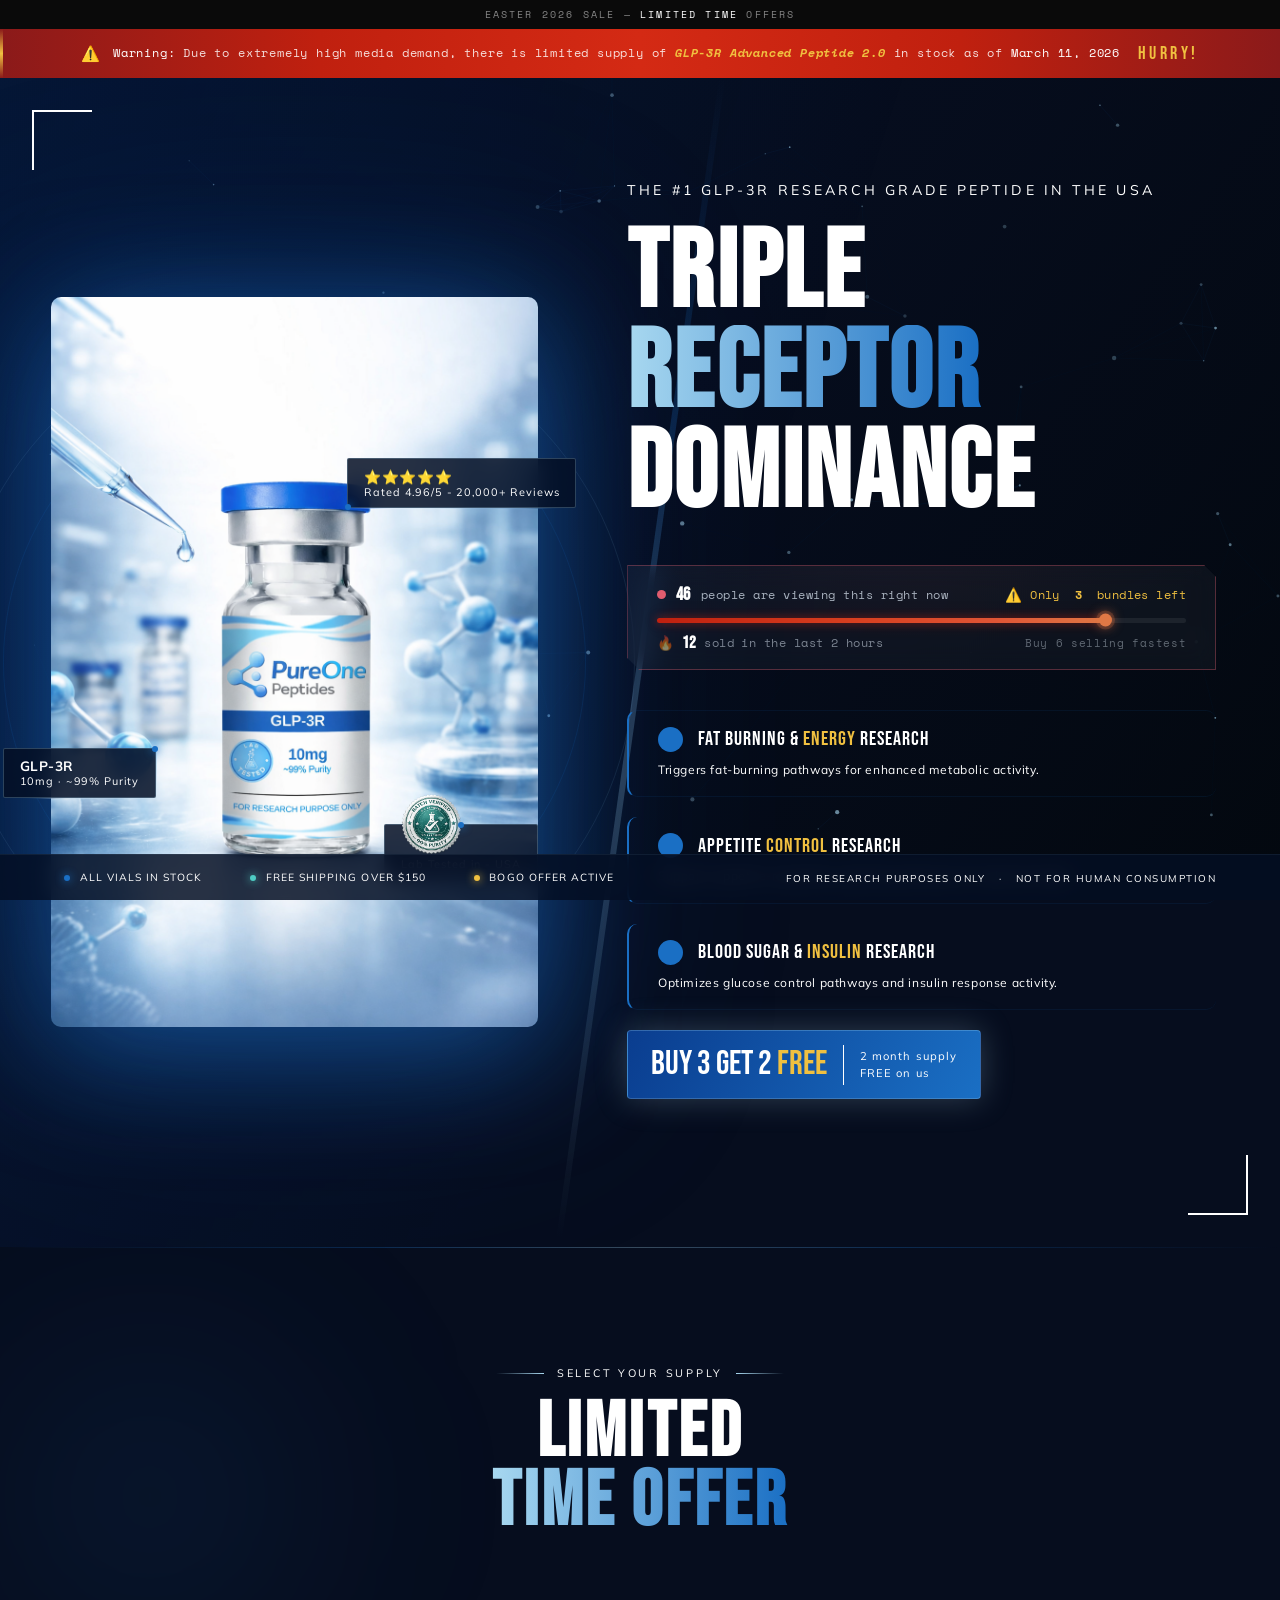
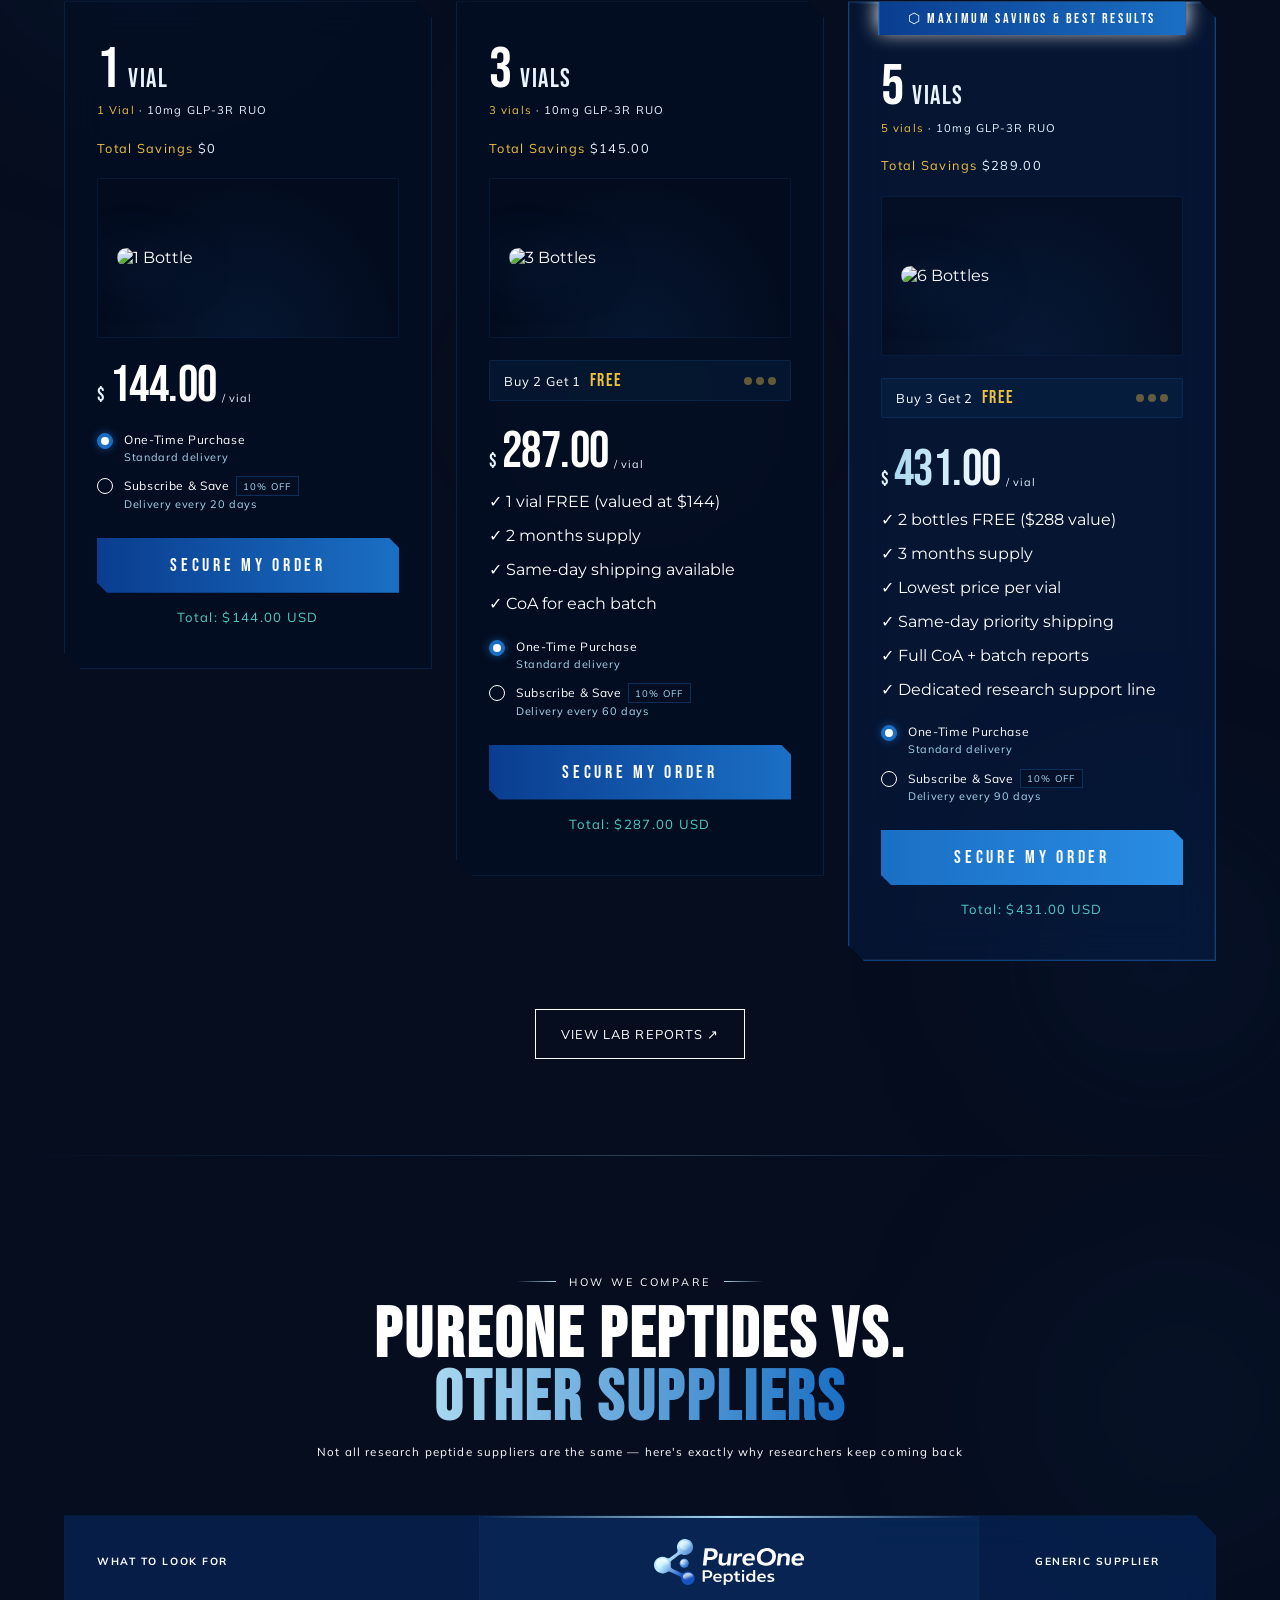
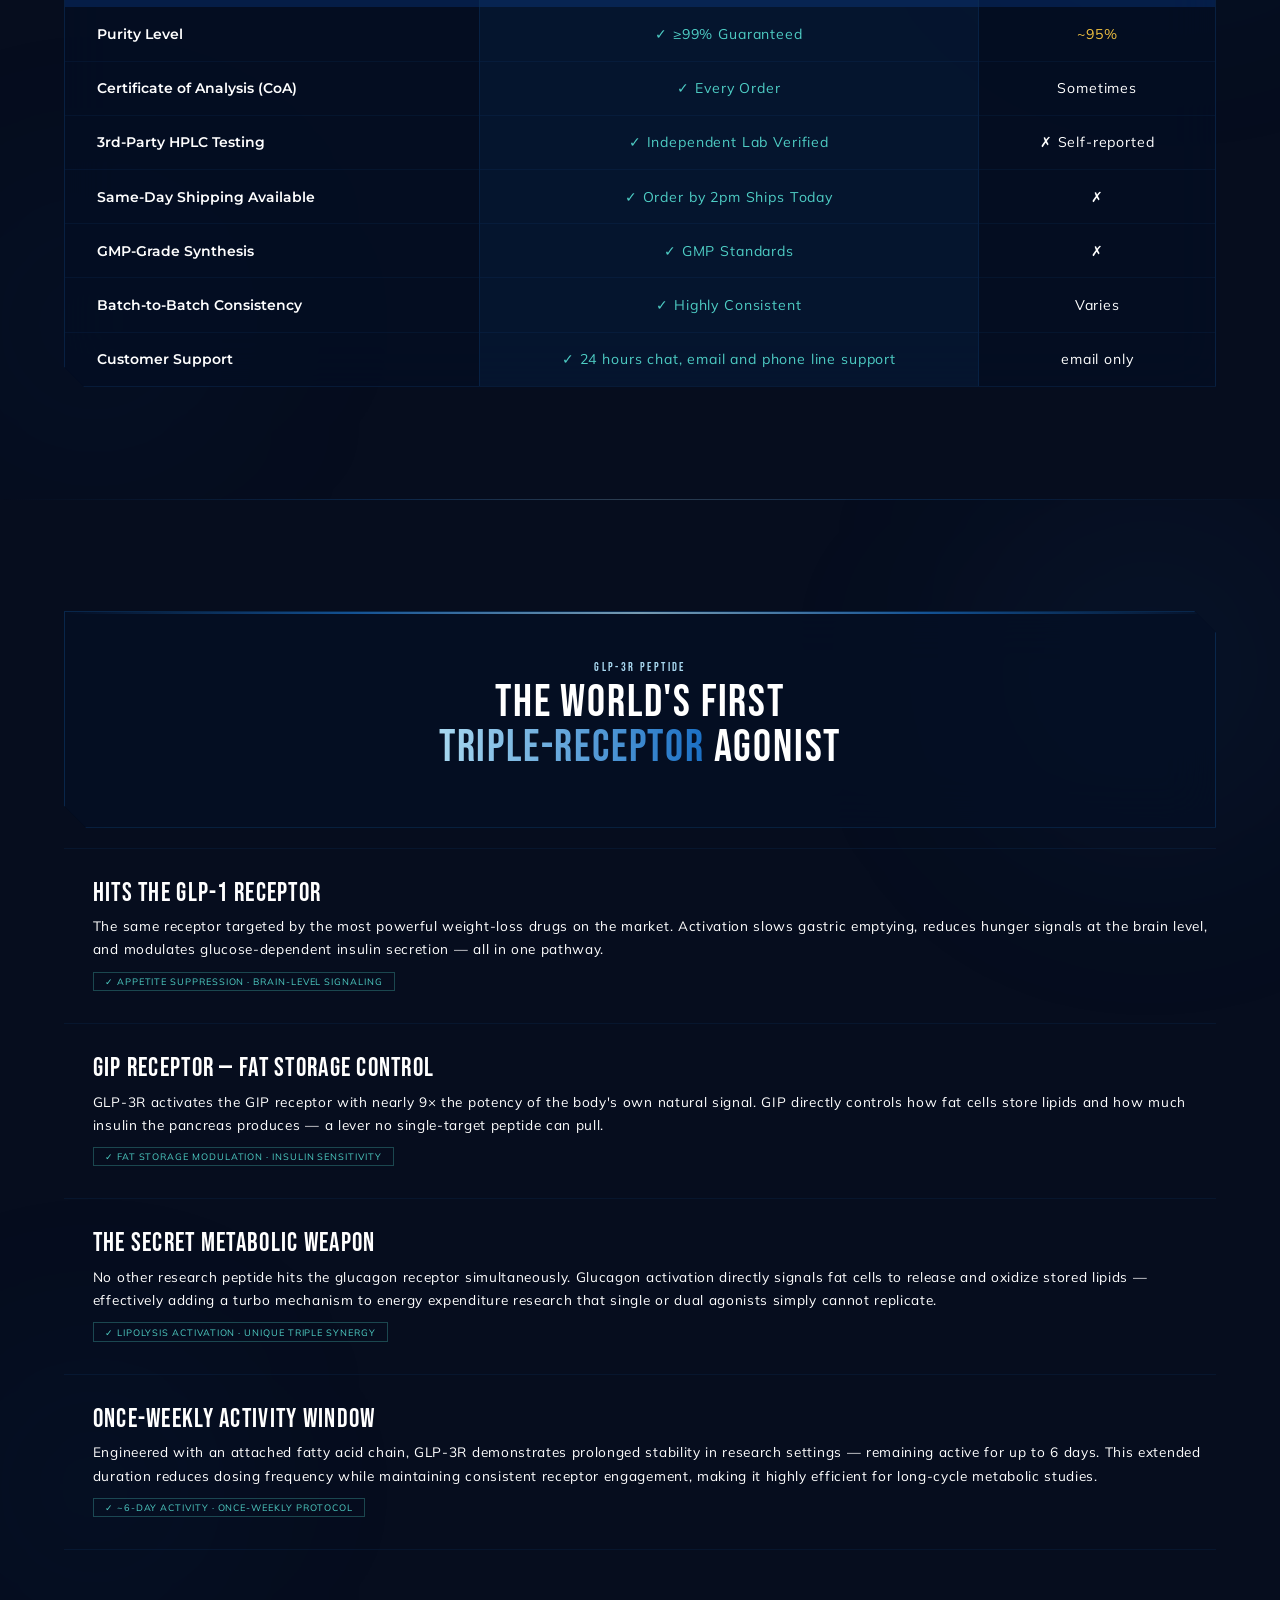
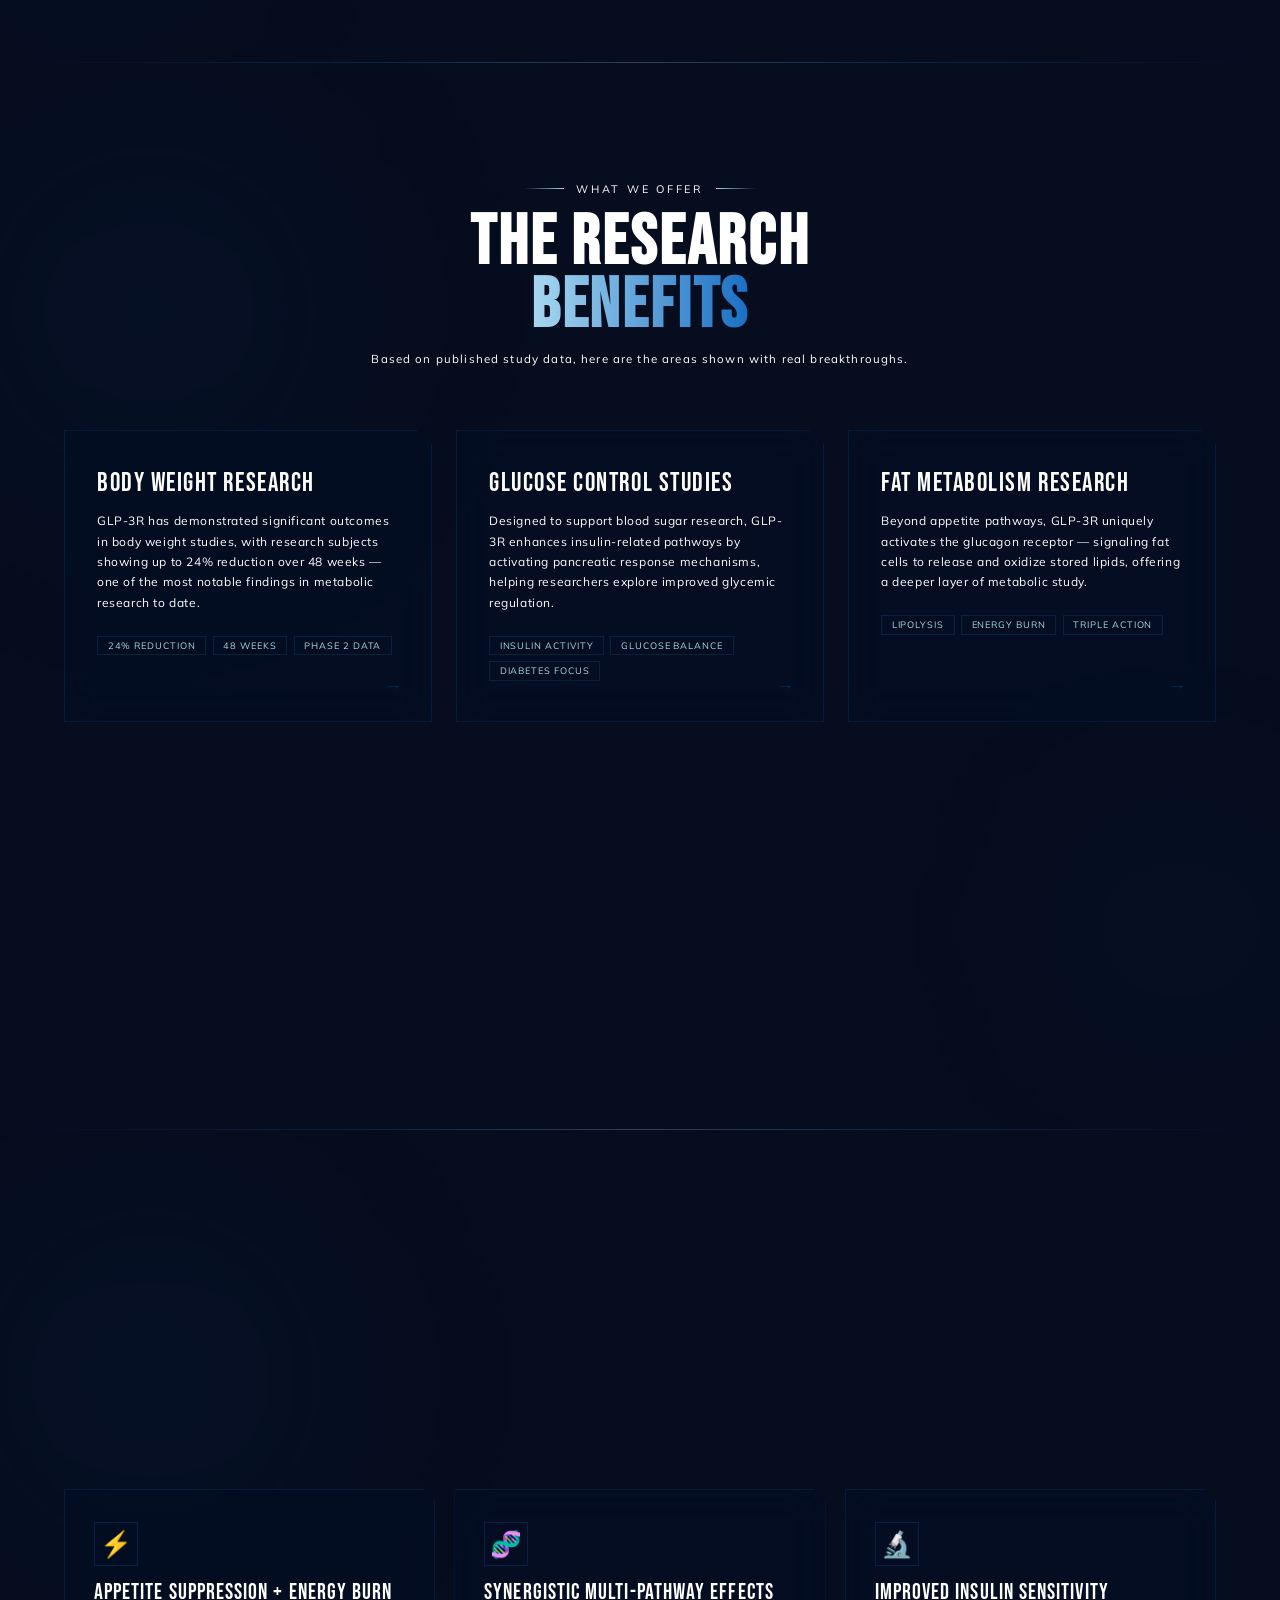
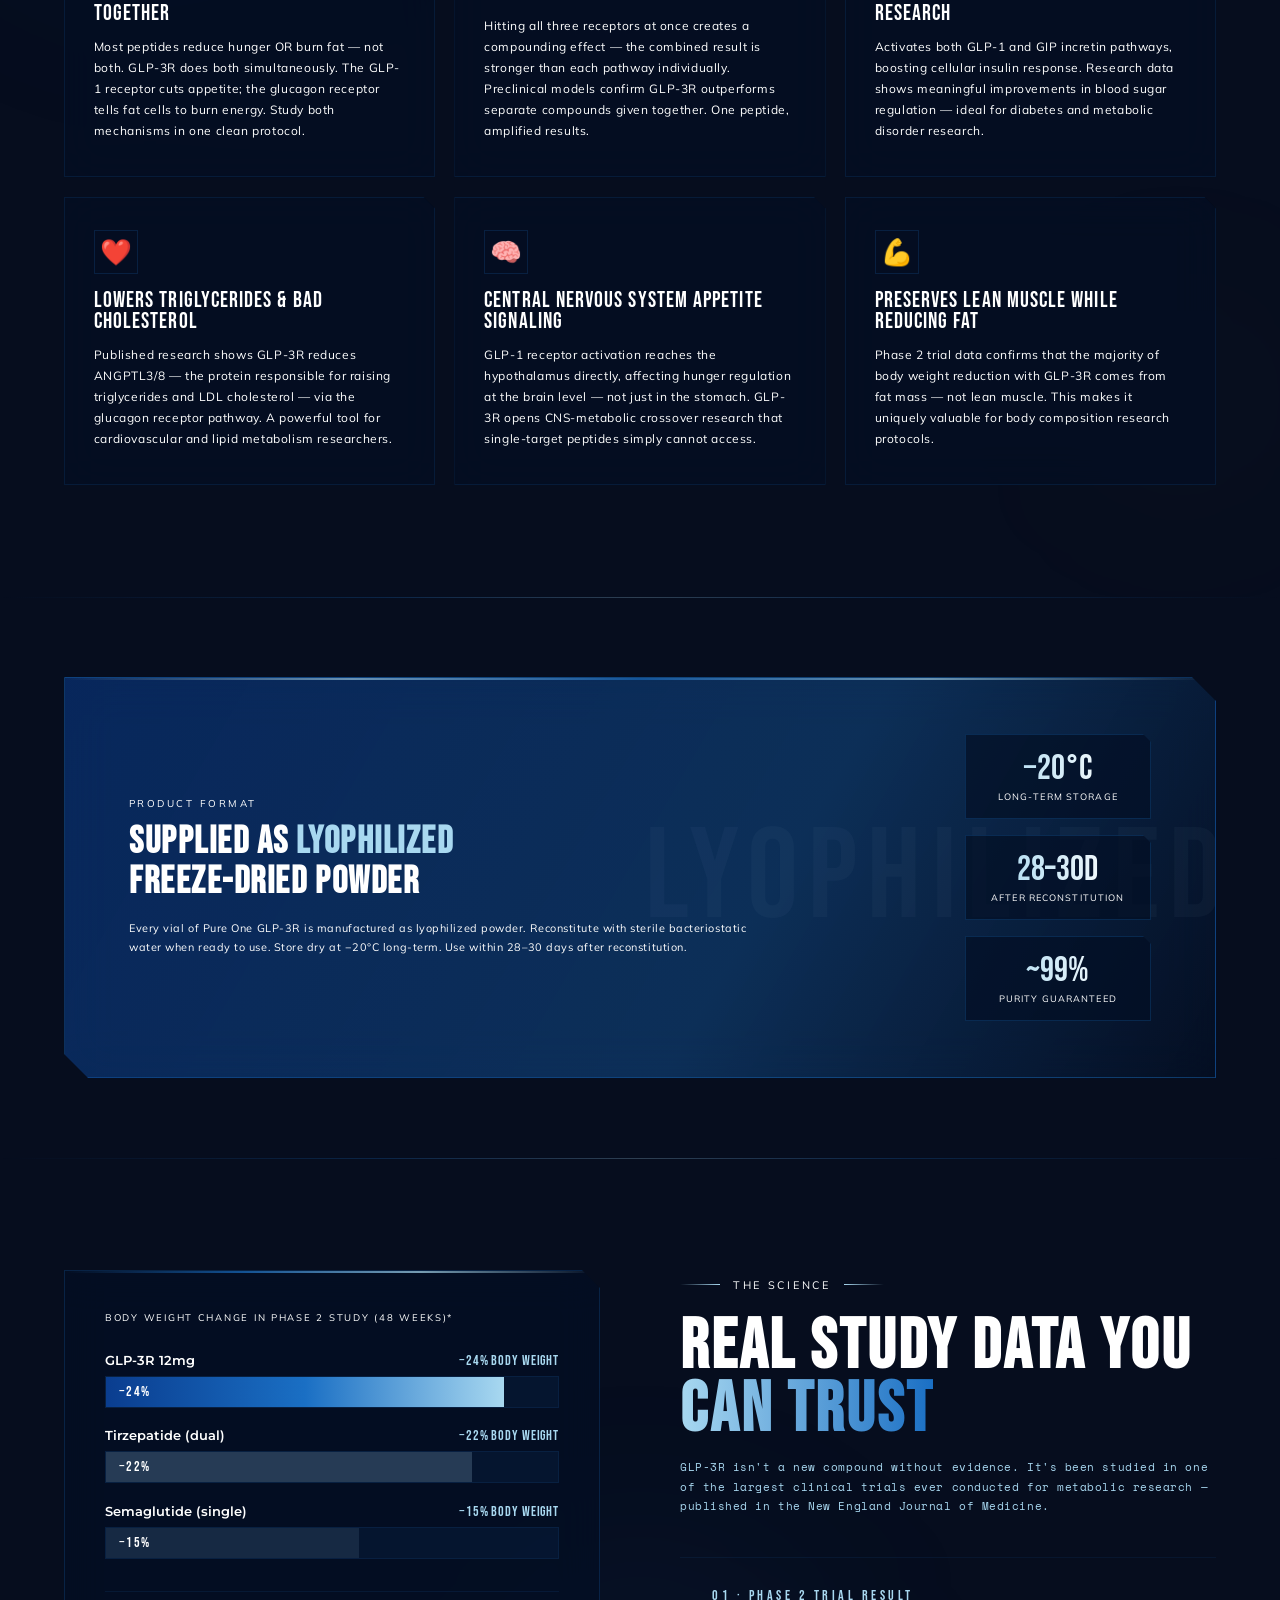
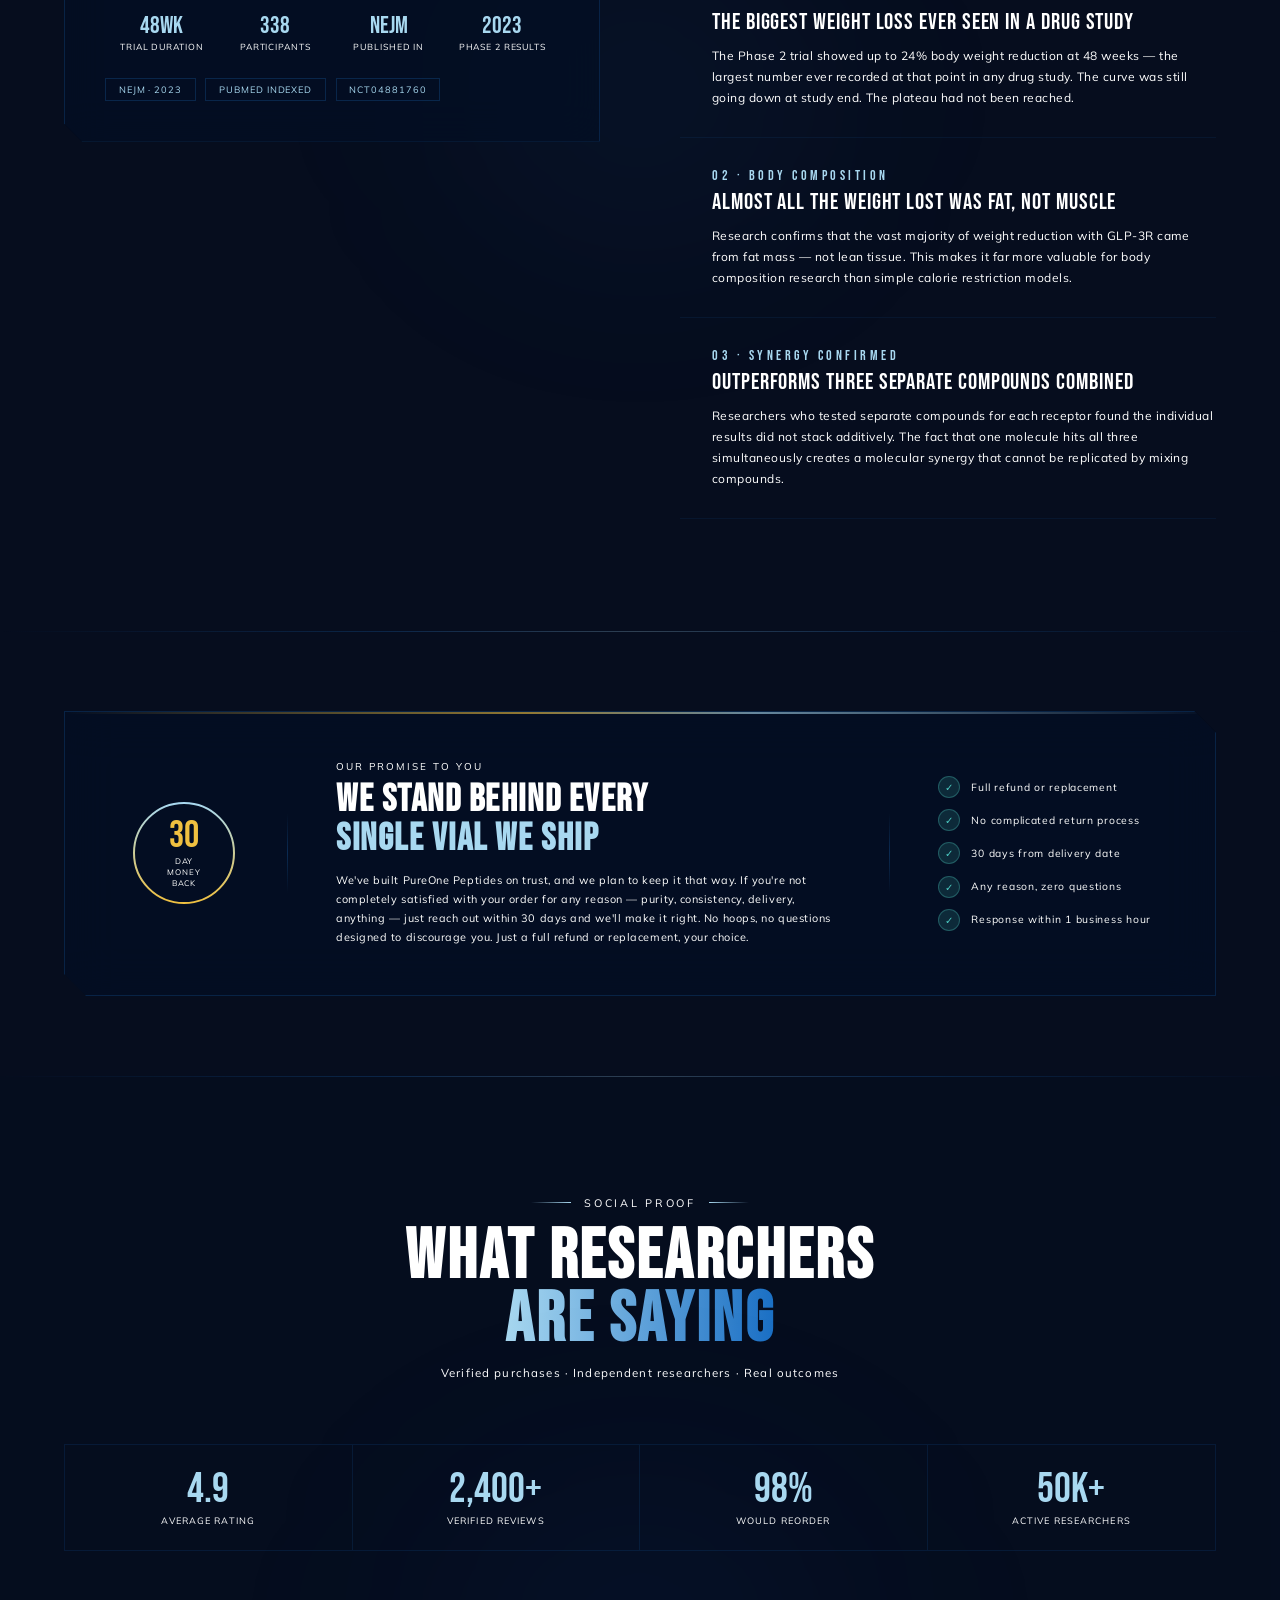
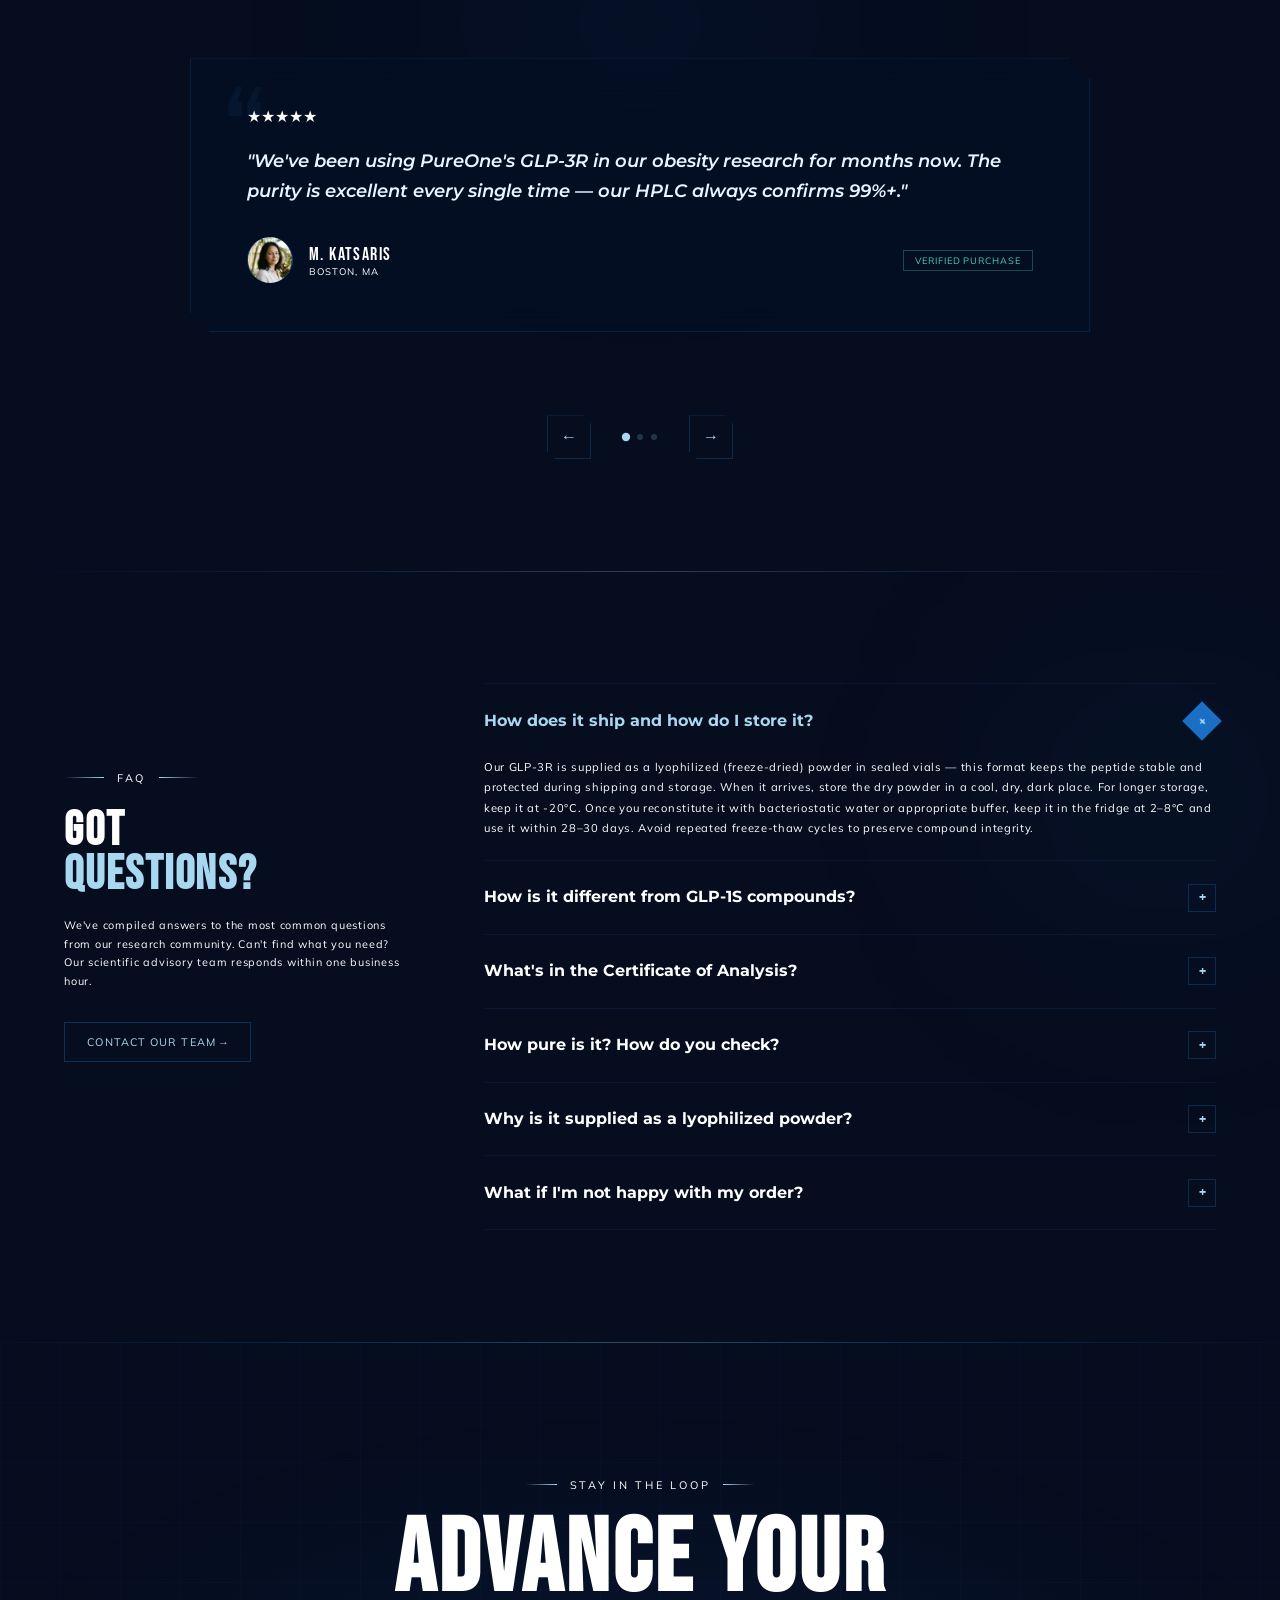
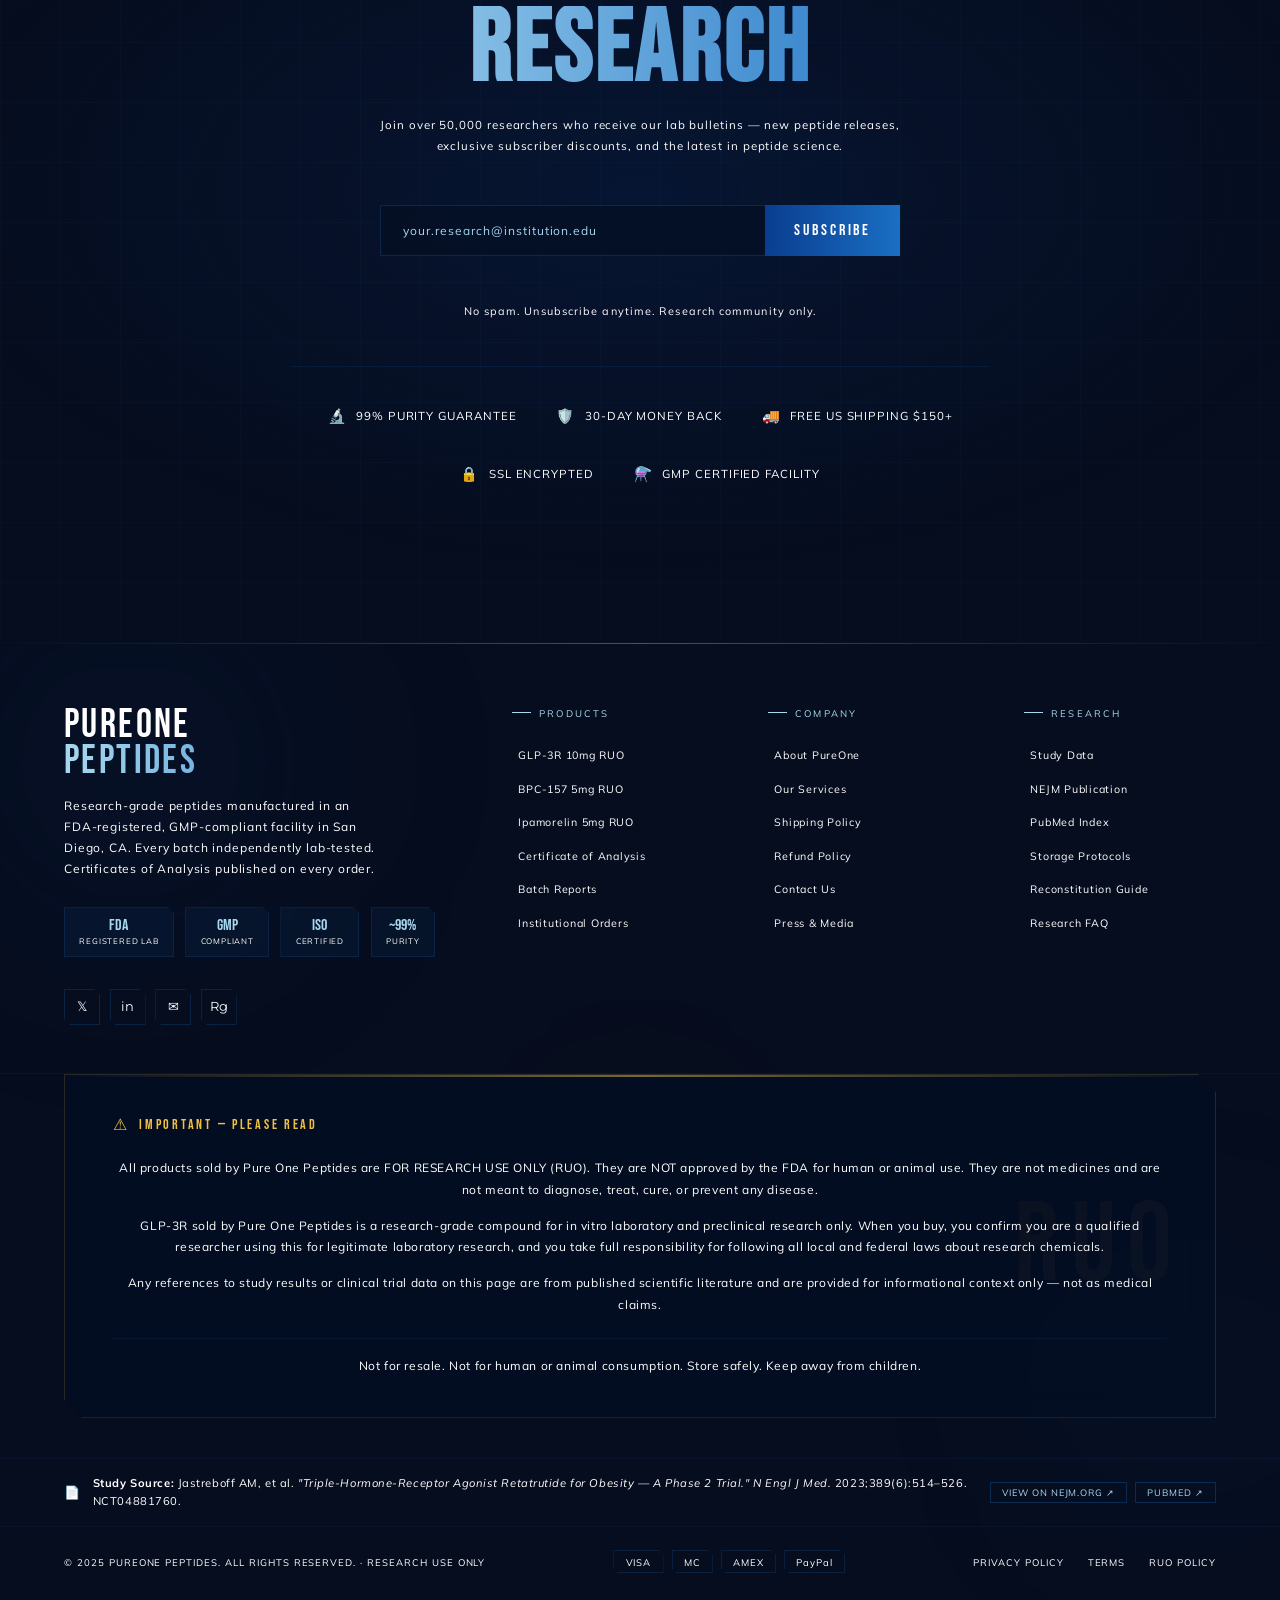
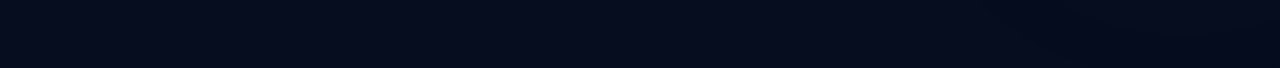
==== index.html @ 8f23b02e "Add files via upload" ====
<!DOCTYPE html>
<html lang="en">
<head>
  <meta charset="UTF-8" />
  <meta name="viewport" content="width=device-width, initial-scale=1.0"/>
  <title>PureOne Peptides</title>
  <link rel="preconnect" href="https://fonts.googleapis.com">
  <link rel="preconnect" href="https://fonts.gstatic.com" crossorigin>
  <link href="https://fonts.googleapis.com/css2?family=Bebas+Neue&family=Syne:wght@400;600;700;800&family=Space+Mono:ital,wght@0,400;0,700;1,400&display=swap" rel="stylesheet"/>
  <link href="https://fonts.googleapis.com/css2?family=Montserrat:ital,wght@0,100..900;1,100..900&display=swap" rel="stylesheet">
  <link href="https://fonts.googleapis.com/css2?family=Mulish:ital,wght@0,200..1000;1,200..1000&display=swap" rel="stylesheet">

  <link rel="stylesheet" href="https://cdnjs.cloudflare.com/ajax/libs/font-awesome/7.0.1/css/all.min.css" integrity="sha512-2SwdPD6INVrV/lHTZbO2nodKhrnDdJK9/kg2XD1r9uGqPo1cUbujc+IYdlYdEErWNu69gVcYgdxlmVmzTWnetw==" crossorigin="anonymous" referrerpolicy="no-referrer" />
  <link rel="stylesheet" href="assets/css/styles.css" />
</head>
<body>

<canvas id="bg-canvas"></canvas>
<div class="scan-line"></div>


<!-- ══════════ LAB REPORT MODAL ══════════ -->
<div class="lab-modal-overlay" id="lab-modal-overlay" role="dialog" aria-modal="true" aria-label="Certificate of Analysis">
  <div class="lab-modal" id="lab-modal">

    <!-- Header -->
    <div class="lab-modal-header">
      <div class="lab-modal-header-left">
        <div class="lab-modal-indicator"></div>
        <div>
          <div class="lab-modal-title">Certificate of Analysis</div>
          <div class="lab-modal-subtitle">Accumark Labs · Independent Third-Party Verification</div>
        </div>
        <div class="lab-modal-meta">
          <span class="lab-meta-chip verified">✓ Verified</span>
          <span class="lab-meta-chip">Lot #1030</span>
          <span class="lab-meta-chip">Published 04/01/2026</span>
        </div>
      </div>
      <button class="lab-modal-close" id="lab-modal-close" aria-label="Close">✕</button>
    </div>

    <!-- Quick stats strip -->
    <div class="lab-modal-stats">
      <div class="lab-stat">
        <span class="lab-stat-label">Sample</span>
        <span class="lab-stat-val">Retatrutide</span>
      </div>
      <div class="lab-stat">
        <span class="lab-stat-label">Purity Result</span>
        <span class="lab-stat-val green">100.0%</span>
      </div>
      <div class="lab-stat">
        <span class="lab-stat-label">Specification</span>
        <span class="lab-stat-val">&gt; 98.0%</span>
      </div>
      <div class="lab-stat">
        <span class="lab-stat-label">Quantity</span>
        <span class="lab-stat-val gold">9.82 mg</span>
      </div>
      <div class="lab-stat">
        <span class="lab-stat-label">Identity</span>
        <span class="lab-stat-val green">Conforms</span>
      </div>
      <div class="lab-stat">
        <span class="lab-stat-label">Lab</span>
        <span class="lab-stat-val">Accumark</span>
      </div>
    </div>

    <!-- COA Image -->
    <div class="lab-modal-body">
      <div class="lab-coa-img-wrap">
        <img
          class="lab-coa-img"
          src="assets/images/Reta-10-mg-COA-1.webp"
          alt="Certificate of Analysis — GLP-3R / Retatrutide 10mg, Accumark Labs, Purity 100%, Lot 1030"
        />
        <div class="lab-zoom-hint">
          <span>🔍</span> Scroll to view full report · 100.0% purity confirmed
        </div>
      </div>
    </div>

    <!-- Action row -->
    <div class="lab-modal-actions">
      <a
        class="lab-dl-btn"
        href="assets/images/Reta-10-mg-COA-1.webp"
        download="PureOne-GLP3R-CoA-Lot1030.webp"
      >
        ↓ Download CoA
      </a>
      <span class="lab-action-note">
        Independent third-party analysis by Accumark Labs · HPLC Chromatogram verified · Lot #1030
      </span>
      <button class="lab-action-close-text" id="lab-action-close">Close ✕</button>
    </div>

  </div>
</div>


<!-- ─────────────────────────────────────────────────────
     §1 — ANNOUNCEMENT BANNER
     Paste immediately after <body> opening tag,
     BEFORE the <nav> element.
───────────────────────────────────────────────────────── -->
<div class="announce-banner" id="announce-banner">

  <!-- Micro strip -->
  <div class="announce-top-strip">
    Easter 2026 Sale — <strong>Limited Time</strong> Offers
  </div>

  <!-- Warning strip -->
  <div class="announce-main-strip">
    <span class="announce-warn-icon">⚠️</span>
    <p class="announce-text">
      <strong>Warning:</strong> Due to extremely high media demand, there is limited supply of
      <span class="highlight">GLP-3R Advanced Peptide 2.0</span>
      in stock as of <strong>March 11, 2026</strong>
    </p>
    <span class="announce-hurry">HURRY!</span>
  </div>

</div>

<!-- ══════════ HERO ══════════ -->
<section class="hero">  
  <div class="corner-deco tl"></div>
  <div class="corner-deco br"></div>
  <div class="hero-right">
    <div class="product-stage">
      <div class="orbit"></div>
      <div class="orbit"></div>
      <div class="glow-disc"></div>
      <div class="product-img-wrap">
        <img src="assets/images/Hero-bogo-image.png" alt="PureOne Peptides"/>
      </div>
      <div class="pill pill-1"><strong>⭐⭐⭐⭐⭐</strong>Rated 4.96/5 - 20,000+ Reviews</div>
      <div class="pill pill-2"><strong>GLP-3R</strong>10mg · ~99% Purity</div>
      <div class="pill pill-3"><strong><img class="lab-tested-badge" src="assets/images/Lab-Tested-USA-Badge.webp" /></strong>Lab Tested in - USA</div>
    </div>
  </div>
  <div class="hero-left">
    <p class="eyebrow">The #1 GLP-3R Research Grade Peptide in the USA</p>
    <h1 class="hero-title">TRIPLE<br><span class="accent-line">RECEPTOR</span>DOMINANCE</h1>


<!-- ─────────────────────────────────────────────────────
     URGENCY SECTION HTML
───────────────────────────────────────────────────────── -->


  <section class="urgency-bar-v4" id="urgency-bar">
    <div class="urgency-bar-v4-inner" data-uv4>

      <!-- Row 1: viewers | bundles left -->
      <div class="uv4-row1">
        <div class="uv4-viewers">
          <span class="uv4-dot"></span>
          <strong id="uv4-viewers">47</strong> people are viewing this right now
        </div>
        <div class="uv4-stock-label">
          <span class="warn">⚠️</span>
          Only <strong id="uv4-stock">&nbsp;3&nbsp;</strong> bundles left
        </div>
      </div>

      <!-- Red bar -->
      <div class="uv4-bar-track">
        <div class="uv4-bar-fill" id="uv4-fill"></div>
      </div>

      <!-- Row 2: sold | selling fastest -->
      <div class="uv4-row2">
        <div class="uv4-sold">
          <span class="uv4-flame">🔥</span>
          <strong id="uv4-sold">12</strong> sold in the last 2 hours
        </div>
        <div class="uv4-fastest">Buy 6 selling fastest</div>
      </div>

    </div>
  </section>

  

    <div class="hero-pathways reveal-r">
      <div class="hero-item">
        <div class="hero-name">
          <div>
            <i class="fa-solid fa-check hero-icon"></i>
          </div>
          <div>
            Fat Burning & <span class="hero-gold">Energy</span> Research
          </div>
        </div>
        <p class="hero-desc">Triggers fat-burning pathways for enhanced metabolic activity.</p>
      </div>
      <div class="hero-item">
        <div class="hero-name">
          <div>
            <i class="fa-solid fa-check hero-icon"></i>
          </div>
          <div>
            Appetite <span class="hero-gold">Control</span> Research
          </div>
        </div>
        <p class="hero-desc">Supports appetite-regulation signaling pathways for reduced intake.</p>
      </div>
      <div class="hero-item">
        <div class="hero-name">
          <div>
            <i class="fa-solid fa-check hero-icon"></i>
          </div>
          <div>
            Blood Sugar & <span class="hero-gold">Insulin</span> Research
          </div>
        </div>
        <p class="hero-desc">Optimizes glucose control pathways and insulin response activity.</p>
      </div>
    </div>


    <a href="#package-selection">
      <div class="bogo-strip">
        <div class="bogo-tag">BUY 3 GET 2 <span>FREE</span></div>
        <div class="bogo-divider"></div>
        <div class="bogo-desc">2 month supply <br> FREE on us</div>
      </div>
    </a>
  
    <!-- <div class="trust-row">
      <div class="trust-item"><span class="trust-num">99%</span><span class="trust-label">Purity</span></div>
      <div class="trust-sep"></div>
      <div class="trust-item"><span class="trust-num">3rd</span><span class="trust-label">Party Tested</span></div>
      <div class="trust-sep"></div>
      <div class="trust-item"><span class="trust-num">50K+</span><span class="trust-label">Researchers</span></div>
      <div class="trust-sep"></div>
      <div class="trust-item"><span class="trust-num">48H</span><span class="trust-label">Dispatch</span></div>
    </div> -->
  </div>
</section>



<!-- DATA BAR (fixed) -->
<div class="data-bar">
  <div class="data-item"><span class="data-dot"></span> All vials in stock</div>
  <div class="data-item"><span class="data-dot green"></span> Free shipping over $150</div>
  <div class="data-item"><span class="data-dot gold"></span> BOGO offer active</div>
  <div class="data-bar-fill"></div>
  <div class="ticker">FOR RESEARCH PURPOSES ONLY &nbsp;&nbsp;·&nbsp;&nbsp; NOT FOR HUMAN CONSUMPTION</div>
</div>

<!-- ══════════ PRICING ══════════ -->

<div id="package-selection"></div>
<section class="pricing-section">
  <div class="blob blob-1"></div>
  <div class="blob blob-2"></div>
  <div class="blob blob-3"></div>
  <div class="pricing-header">
    <div class="pricing-eyebrow">SELECT YOUR SUPPLY</div>
    <h2 class="pricing-title">LIMITED<br><span class="hl">TIME OFFER</span></h2>
    <!-- <p class="pricing-sub">Lyophilized powder · 10mg vials · ≥99% purity · CoA included · Same-day shipping · Saves more when you stock up</p> -->
  </div>
  <div class="pricing-grid">
    <div class="price-card" data-card 
     data-once-price="144.00"
     data-sub-price="129.60"
     data-total-once="144.00"
     data-total-sub="129.60"
     data-save-once="0"
     data-save-sub="14.40">
      <div class="card-corner tl"></div><div class="card-corner br"></div>
      <div class="card-qty"><span class="card-qty-num">1</span><span class="card-qty-unit">Vial</span></div>
      <div class="card-savings-static">1 Vial <span>· 10mg GLP-3R RUO</span></div>
      <div class="card-savings">Total Savings <span>$0</span></div>
      <div class="card-img-wrap card-img-wrap-bottle-1"><img src="assets/images/Bottle-Mockup.png" alt="1 Bottle"/></div>
      <!-- <div class="card-gifts"><span>Buy</span><span class="free-word">1</span><div class="gift-icons"><div class="gift-dot"></div><div class="gift-dot"></div><div class="gift-dot"></div></div></div> -->
      <div class="card-price-wrap"><span class="card-price-dollar">$</span><span class="card-price-num">144.00</span><span class="card-price-per">/ vial</span></div>

      <!-- <td class="ctd-us"><span class="check-icon pricing-meta">✓ 1 × GLP-3R 10mg vial</span></td>
      <td class="ctd-us"><span class="check-icon pricing-meta">✓ Certificate of Analysis</span></td>
      <td class="ctd-us"><span class="check-icon pricing-meta">✓ Lyophilized powder format</span></td>
      <td class="ctd-us"><span class="check-icon pricing-meta">✓  ≥99% purity guaranteed</span></td> -->

      <div class="card-options">
        <label class="card-option"><input type="radio" name="p1" value="once" checked><span class="radio-custom"></span><span class="option-text"><strong>One-Time Purchase</strong>Standard delivery</span></label>
        <label class="card-option"><input type="radio" name="p1" value="sub"><span class="radio-custom"></span><span class="option-text"><strong>Subscribe &amp; Save<span class="save-badge">10% OFF</span></strong>Delivery every 20 days</span></label>
      </div>
      <button class="card-cta">SECURE MY ORDER</button>
      <div class="card-footer"><div class="card-total">Total: $144.00 USD</div>
      <!-- <div class="card-guarantee">
        <div class="guarantee-icon">
          30
        </div>
        30-Day Money-Back Guarantee
      </div> -->
    </div>
    </div>
    <div class="price-card" data-card 
     data-once-price="287.00"
     data-sub-price="258.30"
     data-total-once="287.00"
     data-total-sub="258.30"
     data-save-once="145.00"
     data-save-sub="173.70">
      <div class="card-corner tl"></div><div class="card-corner br"></div>
      <div class="card-qty"><span class="card-qty-num">3</span><span class="card-qty-unit">Vials</span></div>
      <div class="card-savings-static">3 vials <span>· 10mg GLP-3R RUO</span></div>
      <div class="card-savings">Total Savings <span>$145.00</span></div>
      <div class="card-img-wrap"><img src="assets/images/Bottle-Mockup-3.png" alt="3 Bottles"/></div>
      <div class="card-gifts"><span>Buy 2 Get 1</span><span class="free-word">Free</span><div class="gift-icons"><div class="gift-dot"></div><div class="gift-dot"></div><div class="gift-dot"></div></div></div>
      <div class="card-price-wrap"><span class="card-price-dollar">$</span><span class="card-price-num">287.00</span><span class="card-price-per">/ vial</span></div>
      
      <td class="ctd-us"><span class="check-icon pricing-meta">✓ 1 vial FREE (valued at $144)</span></td>
      <td class="ctd-us"><span class="check-icon pricing-meta">✓ 2 months supply</span></td>
      <td class="ctd-us"><span class="check-icon pricing-meta">✓ Same-day shipping available</span></td>
      <td class="ctd-us"><span class="check-icon pricing-meta">✓ CoA for each batch</span></td>
      
      <div class="card-options">
        <label class="card-option"><input type="radio" name="p3" value="once" checked><span class="radio-custom"></span><span class="option-text"><strong>One-Time Purchase</strong>Standard delivery</span></label>
        <label class="card-option"><input type="radio" name="p3" value="sub"><span class="radio-custom"></span><span class="option-text"><strong>Subscribe &amp; Save<span class="save-badge">10% OFF</span></strong>Delivery every 60 days</span></label>
      </div>
      <button class="card-cta">SECURE MY ORDER</button>
      <div class="card-footer"><div class="card-total">Total: $287.00 USD</div>
      <!-- <div class="card-guarantee">
        <div class="guarantee-icon">
          30
        </div>
        30-Day Money-Back Guarantee
      </div> -->
      </div>
    </div>
    <div class="price-card featured" data-card 
     data-once-price="431.00"
     data-sub-price="387.90"
     data-total-once="431.00"
     data-total-sub="387.90"
     data-save-once="289.00"
     data-save-sub="332.10">
      <div class="best-value-flag">⬡ Maximum Savings &amp; Best Results</div>
      <div class="card-corner tl"></div><div class="card-corner br"></div>
      <div class="card-qty"><span class="card-qty-num">5</span><span class="card-qty-unit">Vials</span></div>
      <div class="card-savings-static">5 vials <span>· 10mg GLP-3R RUO</span></div>
      <div class="card-savings">Total Savings <span>$289.00</span></div>
      <div class="card-img-wrap"><img src="assets/images/Bottle-Mockup-5.png" alt="6 Bottles"/></div>
      <div class="card-gifts"><span>Buy 3 Get 2</span><span class="free-word">Free</span><div class="gift-icons"><div class="gift-dot"></div><div class="gift-dot"></div><div class="gift-dot"></div></div></div>
      <div class="card-price-wrap"><span class="card-price-dollar">$</span><span class="card-price-num">431.00</span><span class="card-price-per">/ vial</span></div>

      <td class="ctd-us"><span class="check-icon pricing-meta">✓ 2 bottles FREE ($288 value)</span></td>
      <td class="ctd-us"><span class="check-icon pricing-meta">✓ 3 months supply</span></td>
      <td class="ctd-us"><span class="check-icon pricing-meta">✓ Lowest price per vial</span></td>
      <td class="ctd-us"><span class="check-icon pricing-meta">✓ Same-day priority shipping</span></td>
      <td class="ctd-us"><span class="check-icon pricing-meta">✓ Full CoA + batch reports</span></td>
      <td class="ctd-us"><span class="check-icon pricing-meta">✓ Dedicated research support line</span></td>

      <div class="card-options">
        <label class="card-option"><input type="radio" name="p6" value="once" checked><span class="radio-custom"></span><span class="option-text"><strong>One-Time Purchase</strong>Standard delivery</span></label>
        <label class="card-option"><input type="radio" name="p6" value="sub"><span class="radio-custom"></span><span class="option-text"><strong>Subscribe &amp; Save<span class="save-badge">10% OFF</span></strong>Delivery every 90 days</span></label>
      </div>
      <button class="card-cta">SECURE MY ORDER</button>
      <div class="card-footer"><div class="card-total">Total: $431.00 USD</div>
      <!-- <div class="card-guarantee">
        <div class="guarantee-icon">
          30
        </div>
        30-Day Money-Back Guarantee
      </div> -->
    </div>
    </div>
  </div>
  <div class="cta-row">
    <!-- <button class="btn-primary">Shop the Offer</button> -->
    <button class="btn-secondary" id="lab-report-btn">View Lab Reports ↗</button>
  </div>
</section>

<!-- ══════════ ORDER FORM ══════════ -->
<section class="order-section" id="order">
  <div class="order-blob order-blob-1"></div>
  <div class="order-blob order-blob-2"></div>
  <div class="order-blob order-blob-3"></div>

  <div class="order-header">
    <div class="order-eyebrow">Secure Checkout</div>
    <h2 class="order-title">Complete Your<br><span class="hl">Order</span></h2>
    <p class="order-sub">256-bit SSL encrypted · All major cards accepted · Ships within 48 hours</p>
  </div>

  <div class="order-layout">


    <div class="order-form-wrap" data-reveal>
      <div class="form-corner tl"></div>
      <div class="form-corner br"></div>


      <div class="form-block">
        <div class="form-block-title">
          <span class="block-num">01</span>
          Contact Information
        </div>
        <div class="field-grid cols-2">
          <div class="field" id="f-fname">
            <label>First Name <span class="req">*</span></label>
            <input type="text" placeholder="John" autocomplete="given-name"/>
            <span class="field-msg"></span>
          </div>
          <div class="field" id="f-lname">
            <label>Last Name <span class="req">*</span></label>
            <input type="text" placeholder="Doe" autocomplete="family-name"/>
            <span class="field-msg"></span>
          </div>
          <div class="field" id="f-email">
            <label>Email Address <span class="req">*</span></label>
            <input type="email" placeholder="john@example.com" autocomplete="email"/>
            <span class="field-msg"></span>
          </div>
          <div class="field" id="f-phone">
            <label>Phone Number <span class="req">*</span></label>
            <input type="tel" placeholder="+1 (555) 000-0000" autocomplete="tel"/>
            <span class="field-msg"></span>
          </div>
        </div>
      </div>

      <div class="form-divider"></div>


      <div class="form-block">
        <div class="form-block-title">
          <span class="block-num">02</span>
          Shipping Address
        </div>
        <div class="field-grid cols-2">
          <div class="field span-2" id="f-addr1">
            <label>Street Address <span class="req">*</span></label>
            <input type="text" placeholder="123 Research Blvd" autocomplete="address-line1"/>
            <span class="field-msg"></span>
          </div>
          <div class="field span-2" id="f-addr2">
            <label>Apt / Suite / Unit</label>
            <input type="text" placeholder="Suite 400" autocomplete="address-line2"/>
          </div>
          <div class="field" id="f-city">
            <label>City <span class="req">*</span></label>
            <input type="text" placeholder="New York" autocomplete="address-level2"/>
            <span class="field-msg"></span>
          </div>
          <div class="field" id="f-state">
            <label>State <span class="req">*</span></label>
            <select autocomplete="address-level1">
              <option value="">— Select State —</option>
              <option>Alabama</option><option>Alaska</option><option>Arizona</option>
              <option>Arkansas</option><option>California</option><option>Colorado</option>
              <option>Connecticut</option><option>Delaware</option><option>Florida</option>
              <option>Georgia</option><option>Hawaii</option><option>Idaho</option>
              <option>Illinois</option><option>Indiana</option><option>Iowa</option>
              <option>Kansas</option><option>Kentucky</option><option>Louisiana</option>
              <option>Maine</option><option>Maryland</option><option>Massachusetts</option>
              <option>Michigan</option><option>Minnesota</option><option>Mississippi</option>
              <option>Missouri</option><option>Montana</option><option>Nebraska</option>
              <option>Nevada</option><option>New Hampshire</option><option>New Jersey</option>
              <option>New Mexico</option><option>New York</option><option>North Carolina</option>
              <option>North Dakota</option><option>Ohio</option><option>Oklahoma</option>
              <option>Oregon</option><option>Pennsylvania</option><option>Rhode Island</option>
              <option>South Carolina</option><option>South Dakota</option><option>Tennessee</option>
              <option>Texas</option><option>Utah</option><option>Vermont</option>
              <option>Virginia</option><option>Washington</option><option>West Virginia</option>
              <option>Wisconsin</option><option>Wyoming</option>
            </select>
            <span class="field-msg"></span>
          </div>
          <div class="field" id="f-zip">
            <label>ZIP Code <span class="req">*</span></label>
            <input type="text" placeholder="10001" maxlength="10" autocomplete="postal-code"/>
            <span class="field-msg"></span>
          </div>
          <div class="field" id="f-country">
            <label>Country</label>
            <select autocomplete="country" disabled style="opacity:0.5; cursor:not-allowed;">
              <option selected>United States</option>
            </select>
          </div>
        </div>
      </div>

      <div class="form-divider"></div>


      <div class="form-block">
        <div class="form-block-title">
          <span class="block-num">03</span>
          Payment Details
        </div>
        <div class="field-grid cols-2">
          <div class="field span-2" id="f-cname">
            <label>Name on Card <span class="req">*</span></label>
            <input type="text" placeholder="John Doe" autocomplete="cc-name"/>
            <span class="field-msg"></span>
          </div>
          <div class="field span-2 card-field-icon" id="f-cnum">
            <label>Card Number <span class="req">*</span></label>
            <input type="text" placeholder="1234  5678  9012  3456" maxlength="19" autocomplete="cc-number" id="card-num-input"/>
            <span class="card-icon" id="card-network">VISA / MC</span>
            <span class="field-msg"></span>
          </div>
          <div class="field" id="f-expiry">
            <label>Expiry Date <span class="req">*</span></label>
            <input type="text" placeholder="MM / YY" maxlength="7" autocomplete="cc-exp" id="expiry-input"/>
            <span class="field-msg"></span>
          </div>
          <div class="field card-field-icon" id="f-cvv">
            <label>CVV / CVC <span class="req">*</span></label>
            <input type="text" placeholder="•••" maxlength="4" autocomplete="cc-csc"/>
            <span class="card-icon">?</span>
            <span class="field-msg"></span>
          </div>
        </div>
      </div>

      <div class="form-divider"></div>


      <div class="form-block">
        <div class="form-block-title">
          <span class="block-num">04</span>
          Additional Notes
        </div>
        <div class="field-grid">
          <div class="field">
            <label>Order Notes (optional)</label>
            <textarea placeholder="Any special delivery instructions or notes for your order..."></textarea>
          </div>
          <label class="check-field" style="margin-top:0.3rem;">
            <input type="checkbox" id="consent-check"/>
            <span class="check-box"></span>
            <span class="check-label">I confirm this purchase is for <strong style="color:var(--sky)">research purposes only</strong> and I am 18+ years of age. I have read and agree to the <a href="#">Terms of Service</a> and <a href="#">Privacy Policy</a>.</span>
          </label>
          <label class="check-field">
            <input type="checkbox" checked/>
            <span class="check-box"></span>
            <span class="check-label">Subscribe to lab updates, research bulletins, and exclusive offers.</span>
          </label>
        </div>
      </div>


      <button class="submit-btn" id="submit-btn" type="button">Place Secure Order</button>
      <div class="submit-lock">
        <span class="lock-icon">🔒</span>
        256-bit SSL · Your data is fully encrypted
      </div>
    </div>

    <!-- RIGHT: SUMMARY -->
    <aside class="order-summary" data-reveal-side>

      <!-- Selected product -->
      <div class="summary-panel">
        <div class="summary-title">Your Selection</div>
        <div class="summary-product">
          <img class="summary-img" src="assets/images/Hero-bogo-image.webp" alt="Product"/>
          <div class="summary-product-info">
            <div class="summary-product-name">PureOne Peptides</div>
            <div class="summary-product-detail">BPC-157 · GLP-3R · Ipamorelin<br>~99% Purity · Lab Tested</div>
          </div>
        </div>

        <!-- Package selector -->
        <div class="summary-title" style="margin-bottom:0.9rem;">Package</div>
        <div class="pkg-options" id="pkg-options">
          <label class="pkg-opt" data-qty="1" data-price="55.99">
            <input type="radio" name="pkg" value="1">
            <span class="pkg-radio"></span>
            <span class="pkg-opt-info"><span class="pkg-opt-name">1 Bottle</span><span class="pkg-opt-save">Save $90.47</span></span>
            <span class="pkg-opt-price">$55.99</span>
          </label>
          <label class="pkg-opt active" data-qty="6" data-price="275.94">
            <input type="radio" name="pkg" value="6" checked>
            <span class="pkg-radio"></span>
            <span class="pkg-opt-info"><span class="pkg-opt-name">6 Bottles</span><span class="pkg-opt-save">Save $220.47 · Best Value</span></span>
            <span class="pkg-opt-price">$275.94</span>
          </label>
          <label class="pkg-opt" data-qty="3" data-price="149.97">
            <input type="radio" name="pkg" value="3">
            <span class="pkg-radio"></span>
            <span class="pkg-opt-info"><span class="pkg-opt-name">3 Bottles</span><span class="pkg-opt-save">Save $136.47</span></span>
            <span class="pkg-opt-price">$149.97</span>
          </label>
        </div>

        <!-- Line items -->
        <div class="summary-lines" id="summary-lines">
          <div class="summary-line"><span>Subtotal</span><span class="val" id="s-sub">$275.94</span></div>
          <div class="summary-line discount"><span>Discount Applied</span><span class="val" id="s-disc">−$220.47</span></div>
          <div class="summary-line"><span>Shipping</span><span class="val" id="s-ship">FREE</span></div>
          <div class="summary-line total"><span>Total</span><span class="val" id="s-total">$275.94</span></div>
        </div>
      </div>

      <!-- Trust badges -->
      <div class="summary-panel">
        <div class="summary-title">Why PureOne</div>
        <div class="trust-badges">
          <div class="badge-row"><div class="badge-icon">🔬</div>Third-party lab tested — CoA included</div>
          <div class="badge-row"><div class="badge-icon">🛡️</div>30-day money-back guarantee</div>
          <div class="badge-row"><div class="badge-icon">🚚</div>Free US shipping on all orders over $150</div>
          <div class="badge-row"><div class="badge-icon">🔒</div>256-bit SSL secured checkout</div>
          <div class="badge-row"><div class="badge-icon">⚡</div>Dispatched within 48 business hours</div>
        </div>
      </div>

    </aside>
  </div>
</section>


<!-- ══════════════════════════════════════════════════════
     §D — COMPARISON TABLE
═══════════════════════════════════════════════════════════ -->
<section class="compare-section" id="compare">
  <div style="position:absolute;width:500px;height:500px;background:radial-gradient(circle,rgba(26,111,196,0.09),transparent 70%);top:0;right:-150px;border-radius:50%;filter:blur(100px);pointer-events:none;"></div>
  <div style="position:absolute;width:350px;height:350px;background:radial-gradient(circle,rgba(10,61,143,0.12),transparent 70%);bottom:0;left:-80px;border-radius:50%;filter:blur(100px);pointer-events:none;"></div>

  <div style="max-width:1180px;margin:0 auto;">
    <div class="sec-header reveal" style="text-align:center;margin-bottom:3.5rem;">
      <div class="sec-eyebrow">How We Compare</div>
      <h2 class="sec-title">PureOne Peptides vs.<br><span class="hl">Other Suppliers</span></h2>
      <p class="sec-sub">Not all research peptide suppliers are the same — here's exactly why researchers keep coming back</p>
    </div>

    <div class="compare-table-wrap reveal">
      <table class="ctable">
        <thead>
          <tr>
            <th class="ctable-head-feature">What to Look For</th>
            <th class="ctable-head-us">
              <div class="ctable-head-us-inner"><img class="main-logo-img" src="assets/images/PureOne_Peptides-Logo-White.svg" /></div>
            </th>
            <th class="ctable-head-them">Generic Supplier</th>
          </tr>
        </thead>
        <tbody>
          <tr>
            <td class="ctd-feature">Purity Level</td>
            <td class="ctd-us"><span class="ctd-win check-icon">✓ ≥99% Guaranteed</span></td>
            <td class="ctd-them"><span class="ctd-warn">~95%</span></td>
          </tr>
          <tr>
            <td class="ctd-feature">Certificate of Analysis (CoA)</td>
            <td class="ctd-us"><span class="ctd-win check-icon">✓ Every Order</span></td>
            <td class="ctd-them"><span class="ctd-x">Sometimes</span></td>
          </tr>
          <tr>
            <td class="ctd-feature">3rd-Party HPLC Testing</td>
            <td class="ctd-us"><span class="ctd-win check-icon">✓ Independent Lab Verified</span></td>
            <td class="ctd-them"><span class="ctd-x">✗ Self-reported</span></td>
          </tr>
          <tr>
            <td class="ctd-feature">Same-Day Shipping Available</td>
            <td class="ctd-us"><span class="ctd-win check-icon">✓ Order by 2pm Ships Today</span></td>
            <td class="ctd-them"><span class="ctd-x">✗</span></td>
          </tr>
          <tr>
            <td class="ctd-feature">GMP-Grade Synthesis</td>
            <td class="ctd-us"><span class="ctd-win check-icon">✓ GMP Standards</span></td>
            <td class="ctd-them"><span class="ctd-x">✗</span></td>
          </tr>
          <tr>
            <td class="ctd-feature">Batch-to-Batch Consistency</td>
            <td class="ctd-us"><span class="ctd-win check-icon">✓ Highly Consistent</span></td>
            <td class="ctd-them"><span class="ctd-x">Varies</span></td>
          </tr>
          <tr>
            <td class="ctd-feature">Customer Support</td>
            <td class="ctd-us"><span class="ctd-win check-icon">✓ 24 hours chat, email and phone line support</span></td>
            <td class="ctd-them"><span class="ctd-x">email only</span></td>
          </tr>
        </tbody>
      </table>
    </div>
  </div>
</section>


<!-- ══════════════════════════════════════════════════════
     §A — GLP-3R: THE TRIPLE RECEPTOR
═══════════════════════════════════════════════════════════ -->
<section class="receptor-section" id="glp3r">
  <div class="section-blob" style="width:500px;height:500px;background:radial-gradient(circle,rgba(26,111,196,0.1),transparent 70%);top:-80px;right:-120px;position:absolute;border-radius:50%;filter:blur(100px);pointer-events:none;"></div>
  <div class="section-blob" style="width:350px;height:350px;background:radial-gradient(circle,rgba(10,61,143,0.12),transparent 70%);bottom:0;left:-80px;position:absolute;border-radius:50%;filter:blur(100px);pointer-events:none;"></div>

  <div class="receptor-layout">
    <!-- Molecule diagram -->
    <div class="receptor-card reveal-l">
      <div class="rc-tag">GLP-3R Peptide</div>
      <div class="rc-title">The World's First<br><span class="hl">Triple-Receptor</span> Agonist</div>
      <!-- <div class="rc-sub">One molecule. Three metabolic pathways.</div> -->

      <!-- <div class="rc-molecule-wrap">
        <div class="rc-ring"></div>
        <div class="rc-ring"></div>
        <div class="rc-ring"></div>
        <div class="rc-center-dot">GLP-3R</div>
        <div class="rc-node rc-n1">
          <div class="rc-node-dot">💚</div>
          <span class="rc-node-lbl">GLP-1 Receptor</span>
        </div>
        <div class="rc-node rc-n2">
          <div class="rc-node-dot">⭐</div>
          <span class="rc-node-lbl">GIP Receptor</span>
        </div>
        <div class="rc-node rc-n3">
          <div class="rc-node-dot">🔥</div>
          <span class="rc-node-lbl">Glucagon Receptor</span>
        </div>
      </div> -->

      <!-- <div style="display:flex;gap:0.8rem;justify-content:center;flex-wrap:wrap;">
        <div style="font-family:'Space Mono',monospace;font-size:0.6rem;letter-spacing:0.1em;color:var(--sky);border:1px solid rgba(26,111,196,0.2);padding:0.3rem 0.8rem;">10mg Vial</div>
        <div style="font-family:'Space Mono',monospace;font-size:0.6rem;letter-spacing:0.1em;color:rgba(78,205,196,0.6);border:1px solid rgba(78,205,196,0.25);padding:0.3rem 0.8rem;">~99% Purity</div>
        <div style="font-family:'Space Mono',monospace;font-size:0.6rem;letter-spacing:0.1em;color:rgba(240,192,64,0.6);border:1px solid rgba(240,192,64,0.25);padding:0.3rem 0.8rem;">Lab Tested</div>
      </div> -->
    </div>

    <!-- Pathway list -->
    <div class="receptor-pathways reveal-r">
      <!-- <div class="sec-eyebrow" style="justify-content:flex-start;margin-bottom:2rem;">
        <span>Triple Mechanism</span>
      </div> -->
      <div class="rp-item">
        <!-- <span class="rp-num">01 · GLP-1 RECEPTOR</span> -->
        <div class="rp-name">Hits the GLP-1 Receptor</div>
        <p class="rp-desc">The same receptor targeted by the most powerful weight-loss drugs on the market. Activation slows gastric emptying, reduces hunger signals at the brain level, and modulates glucose-dependent insulin secretion — all in one pathway.</p>
        <span class="rp-badge">✓ Appetite Suppression · Brain-Level Signaling</span>
      </div>
      <div class="rp-item">
        <!-- <span class="rp-num">02 · GIP RECEPTOR</span> -->
        <div class="rp-name">GIP Receptor — Fat Storage Control</div>
        <p class="rp-desc">GLP-3R activates the GIP receptor with nearly 9× the potency of the body's own natural signal. GIP directly controls how fat cells store lipids and how much insulin the pancreas produces — a lever no single-target peptide can pull.</p>
        <span class="rp-badge">✓ Fat Storage Modulation · Insulin Sensitivity</span>
      </div>
      <div class="rp-item">
        <!-- <span class="rp-num">03 · GLUCAGON RECEPTOR</span> -->
        <div class="rp-name">The Secret Metabolic Weapon</div>
        <p class="rp-desc">No other research peptide hits the glucagon receptor simultaneously. Glucagon activation directly signals fat cells to release and oxidize stored lipids — effectively adding a turbo mechanism to energy expenditure research that single or dual agonists simply cannot replicate.</p>
        <span class="rp-badge">✓ Lipolysis Activation · Unique Triple Synergy</span>
      </div>
      <div class="rp-item">
        <!-- <span class="rp-num">04 · EXTENDED HALF-LIFE</span> -->
        <div class="rp-name">Once-Weekly Activity Window</div>
        <p class="rp-desc">Engineered with an attached fatty acid chain, GLP-3R demonstrates prolonged stability in research settings — remaining active for up to 6 days. This extended duration reduces dosing frequency while maintaining consistent receptor engagement, making it highly efficient for long-cycle metabolic studies.</p>
        <span class="rp-badge">✓ ~6-Day Activity · Once-Weekly Protocol</span>
      </div>
    </div>
  </div>
</section>


<!-- ══════════════════════════════════════════════════════
     §5 SERVICES
═══════════════════════════════════════════════════════════ -->
<section class="section-shell" id="services">
  <div class="section-blob" style="width:500px;height:500px;background:radial-gradient(circle,rgba(10,61,143,0.12),transparent 70%);top:0;left:-100px;"></div>
  <div class="section-blob" style="width:300px;height:300px;background:radial-gradient(circle,rgba(26,111,196,0.09),transparent 70%);bottom:50px;right:-50px;"></div>

  <div class="sec-header" style="text-align:center;" class="reveal">
    <div class="sec-eyebrow">What We Offer</div>
    <h2 class="sec-title">The Research<br><span class="hl">Benefits</span></h2>
    <p class="sec-sub">Based on published study data, here are the areas shown with real breakthroughs.</p>
  </div>

  <div class="services-grid" style="max-width:1180px;margin:0 auto;">
    
    <div class="svc-card reveal" style="transition-delay:0s">
      <!-- <span class="svc-num">01</span>
      <div class="svc-icon">⚖️</div> -->
      <div class="svc-name">Body Weight Research</div>
      <p class="svc-desc">GLP-3R has demonstrated significant outcomes in body weight studies, with research subjects showing up to 24% reduction over 48 weeks — one of the most notable findings in metabolic research to date.</p>
      <div class="svc-tags"><span class="svc-tag">24% Reduction</span><span class="svc-tag">48 Weeks</span><span class="svc-tag">Phase 2 Data</span></div>
      <span class="svc-arrow">→</span>
    </div>

    <div class="svc-card reveal" style="transition-delay:0.12s">
      <!-- <span class="svc-num">02</span>
      <div class="svc-icon">🩸</div> -->
      <div class="svc-name">Glucose Control Studies</div>
      <p class="svc-desc">Designed to support blood sugar research, GLP-3R enhances insulin-related pathways by activating pancreatic response mechanisms, helping researchers explore improved glycemic regulation.</p>
      <div class="svc-tags"><span class="svc-tag">Insulin Activity</span><span class="svc-tag">Glucose Balance</span><span class="svc-tag">Diabetes Focus</span></div>
      <span class="svc-arrow">→</span>
    </div>

    <div class="svc-card reveal" style="transition-delay:0.24s">
      <!-- <span class="svc-num">03</span>
      <div class="svc-icon">🔥</div> -->
      <div class="svc-name">Fat Metabolism Research</div>
      <p class="svc-desc">Beyond appetite pathways, GLP-3R uniquely activates the glucagon receptor — signaling fat cells to release and oxidize stored lipids, offering a deeper layer of metabolic study.</p>
      <div class="svc-tags"><span class="svc-tag">Lipolysis</span><span class="svc-tag">Energy Burn</span><span class="svc-tag">Triple Action</span></div>
      <span class="svc-arrow">→</span>
    </div>

    <div class="svc-card reveal" style="transition-delay:0.36s">
      <!-- <span class="svc-num">04</span>
      <div class="svc-icon">❤️</div> -->
      <div class="svc-name">Cardiovascular Research</div>
      <p class="svc-desc">Ongoing investigations explore GLP-3R’s role in cardiovascular markers, including blood pressure, lipid profiles, and systemic inflammation — key factors in heart health studies.</p>
      <div class="svc-tags"><span class="svc-tag">Blood Pressure</span><span class="svc-tag">Cholesterol</span><span class="svc-tag">Inflammation</span></div>
      <span class="svc-arrow">→</span>
    </div>

    <div class="svc-card reveal" style="transition-delay:0.48s">
      <!-- <span class="svc-num">05</span>
      <div class="svc-icon">🧫</div> -->
      <div class="svc-name">Liver Fat Analysis</div>
      <p class="svc-desc">Emerging data suggests GLP-3R may significantly reduce liver fat levels, making it a valuable compound for studying metabolic liver conditions and fatty liver progression.</p>
      <div class="svc-tags"><span class="svc-tag">Liver Fat</span><span class="svc-tag">Metabolic Health</span><span class="svc-tag">NAFLD Research</span></div>
      <span class="svc-arrow">→</span>
    </div>

    <div class="svc-card reveal" style="transition-delay:0.60s">
      <!-- <span class="svc-num">06</span>
      <div class="svc-icon">🧬</div> -->
      <div class="svc-name">Receptor Binding Studies</div>
      <p class="svc-desc">GLP-3R’s multi-receptor activity enables advanced pharmacological research, allowing scientists to study differential binding strength across GLP-1, GIP, and glucagon pathways.</p>
      <div class="svc-tags"><span class="svc-tag">Triple Receptor</span><span class="svc-tag">Binding Study</span><span class="svc-tag">Pharmacology</span></div>
      <span class="svc-arrow">→</span>
    </div>

</div>
</section>


<!-- ══════════════════════════════════════════════════════
     §B — EVERYTHING YOU GET: FEATURES GRID
═══════════════════════════════════════════════════════════ -->
<section class="features-section" id="features">
  <div style="position:absolute;width:500px;height:500px;background:radial-gradient(circle,rgba(10,61,143,0.12),transparent 70%);top:0;left:-100px;border-radius:50%;filter:blur(100px);pointer-events:none;"></div>
  <div style="position:absolute;width:300px;height:300px;background:radial-gradient(circle,rgba(240,192,64,0.04),transparent 70%);bottom:50px;right:-50px;border-radius:50%;filter:blur(100px);pointer-events:none;"></div>

  <div style="max-width:1180px;margin:0 auto;">
    <div class="sec-header reveal" style="text-align:center;margin-bottom:3.5rem;">
      <div class="sec-eyebrow">GLP-3R Features</div>
      <h2 class="sec-title">Everything You Get<br><span class="hl">With GLP-3R</span></h2>
      <p class="sec-sub">Eight research advantages in a single vial · Unmatched in the peptide landscape</p>
    </div>

    <div class="features-grid">
      <!-- Wide featured card -->
      <!-- <div class="feat-card wide reveal" style="transition-delay:0s;">
        <div>
          <div class="feat-icon">📦</div>
          <span class="feat-num">FORMAT</span>
          <div class="feat-name">Lyophilized Freeze-Dried Powder</div>
          <p class="feat-desc">Supplied in a sealed vial as lyophilized powder — the gold-standard format for research peptides. Stays stable longer, ships safely, and provides a clean, consistent starting point every time you reconstitute it.</p>
        </div>
        
      </div> -->

      <div class="feat-card reveal" style="transition-delay:0.1s;">
        <div class="feat-icon">⚡</div>
        <!-- <span class="feat-num">SYNERGY</span> -->
        <div class="feat-name">Appetite Suppression + Energy Burn Together</div>
        <p class="feat-desc">Most peptides reduce hunger OR burn fat — not both. GLP-3R does both simultaneously. The GLP-1 receptor cuts appetite; the glucagon receptor tells fat cells to burn energy. Study both mechanisms in one clean protocol.</p>
      </div>

      <div class="feat-card reveal" style="transition-delay:0.1s;">
        <div class="feat-icon">🧬</div>
        <!-- <span class="feat-num">SYNERGY</span> -->
        <div class="feat-name">Synergistic Multi-Pathway Effects</div>
        <p class="feat-desc">Hitting all three receptors at once creates a compounding effect — the combined result is stronger than each pathway individually. Preclinical models confirm GLP-3R outperforms separate compounds given together. One peptide, amplified results.</p>
      </div>

      <div class="feat-card reveal" style="transition-delay:0.1s;">
        <div class="feat-icon">🔬</div>
        <!-- <span class="feat-num">01</span> -->
        <div class="feat-name">Improved Insulin Sensitivity Research</div>
        <p class="feat-desc">Activates both GLP-1 and GIP incretin pathways, boosting cellular insulin response. Research data shows meaningful improvements in blood sugar regulation — ideal for diabetes and metabolic disorder research.</p>
        <!-- <div class="feat-tags"><span class="feat-tag">GLP-1</span><span class="feat-tag">GIP</span><span class="feat-tag">Insulin</span></div> -->
      </div>

      <div class="feat-card reveal" style="transition-delay:0.1s;">
        <div class="feat-icon">❤️</div>
        <!-- <span class="feat-num">02</span> -->
        <div class="feat-name">Lowers Triglycerides & Bad Cholesterol</div>
        <p class="feat-desc">Published research shows GLP-3R reduces ANGPTL3/8 — the protein responsible for raising triglycerides and LDL cholesterol — via the glucagon receptor pathway. A powerful tool for cardiovascular and lipid metabolism researchers.</p>
        <!-- <div class="feat-tags"><span class="feat-tag">LDL</span><span class="feat-tag">Triglycerides</span><span class="feat-tag">Cardiovascular</span></div> -->
      </div>

      <div class="feat-card reveal" style="transition-delay:0.1s;">
        <div class="feat-icon">🧠</div>
        <!-- <span class="feat-num">03</span> -->
        <div class="feat-name">Central Nervous System Appetite Signaling</div>
        <p class="feat-desc">GLP-1 receptor activation reaches the hypothalamus directly, affecting hunger regulation at the brain level — not just in the stomach. GLP-3R opens CNS-metabolic crossover research that single-target peptides simply cannot access.</p>
        <!-- <div class="feat-tags"><span class="feat-tag">Hypothalamus</span><span class="feat-tag">CNS</span><span class="feat-tag">Appetite</span></div> -->
      </div>

      <div class="feat-card reveal" style="transition-delay:0.1s;">
        <div class="feat-icon">💪</div>
        <!-- <span class="feat-num">05</span> -->
        <div class="feat-name">Preserves Lean Muscle While Reducing Fat</div>
        <p class="feat-desc">Phase 2 trial data confirms that the majority of body weight reduction with GLP-3R comes from fat mass — not lean muscle. This makes it uniquely valuable for body composition research protocols.</p>
        <!-- <div class="feat-tags"><span class="feat-tag">Lean Muscle</span><span class="feat-tag">Body Comp</span><span class="feat-tag">Fat Loss</span></div> -->
      </div>
    </div>
  </div>
</section>

<!-- ══════════════════════════════════════════════════════
     §C — PRODUCT FORMAT BANNER
═══════════════════════════════════════════════════════════ -->
<section class="format-section" id="format">
  <div class="format-banner reveal">
    <div class="format-bg-text">LYOPHILIZED</div>
    <div class="format-left">
      <span class="format-label">Product Format</span>
      <h3 class="format-title">Supplied as <span class="hl">Lyophilized</span><br>Freeze-Dried Powder</h3>
      <p class="format-body">Every vial of Pure One GLP-3R is manufactured as lyophilized powder. Reconstitute with sterile bacteriostatic water when ready to use. Store dry at −20°C long-term. Use within 28–30 days after reconstitution.</p>
    </div>
    <div class="format-stats">
      <div class="fstat">
        <div class="fstat-num">−20°C</div>
        <div class="fstat-lbl">Long-term storage</div>
      </div>
      <div class="fstat">
        <div class="fstat-num" style="color:var(--success);">28–30d</div>
        <div class="fstat-lbl">After reconstitution</div>
      </div>
      <div class="fstat">
        <div class="fstat-num">~99%</div>
        <div class="fstat-lbl">Purity guaranteed</div>
      </div>
    </div>
  </div>
</section>

<!-- ══════════════════════════════════════════════════════
     §E — REAL STUDY DATA / THE SCIENCE
═══════════════════════════════════════════════════════════ -->
<section class="science-section" id="science">
  <div style="position:absolute;width:500px;height:400px;background:radial-gradient(ellipse,rgba(26,111,196,0.1),transparent 70%);top:50%;left:50%;transform:translate(-50%,-50%);border-radius:50%;filter:blur(100px);pointer-events:none;"></div>

  <div class="science-layout">
    <!-- LEFT: chart panel -->
    <div class="science-chart-panel reveal-l" id="chart-panel">
      <div class="chart-label">Body Weight Change in Phase 2 Study (48 Weeks)*</div>
      <div class="chart-bars">
        <div class="chart-row">
          <div class="chart-row-header">
            <span class="cr-name">GLP-3R 12mg</span>
            <span class="cr-val">−24% body weight</span>
          </div>
          <div class="chart-bar-track">
            <div class="chart-bar-fill cbf-1">−24%</div>
          </div>
        </div>
        <div class="chart-row">
          <div class="chart-row-header">
            <span class="cr-name">Tirzepatide (dual)</span>
            <span class="cr-val">−22% body weight</span>
          </div>
          <div class="chart-bar-track">
            <div class="chart-bar-fill cbf-2">−22%</div>
          </div>
        </div>
        <div class="chart-row">
          <div class="chart-row-header">
            <span class="cr-name">Semaglutide (single)</span>
            <span class="cr-val">−15% body weight</span>
          </div>
          <div class="chart-bar-track">
            <div class="chart-bar-fill cbf-3">−15%</div>
          </div>
        </div>
      </div>
      <div class="chart-meta">
        <div class="chart-meta-item"><span class="cmi-num">48wk</span><span class="cmi-lbl">Trial Duration</span></div>
        <div class="chart-meta-item"><span class="cmi-num">338</span><span class="cmi-lbl">Participants</span></div>
        <div class="chart-meta-item"><span class="cmi-num">NEJM</span><span class="cmi-lbl">Published In</span></div>
        <div class="chart-meta-item"><span class="cmi-num">2023</span><span class="cmi-lbl">Phase 2 Results</span></div>
      </div>
      <div class="sci-ref-chips">
        <span class="sci-chip">NEJM · 2023</span>
        <span class="sci-chip">PubMed Indexed</span>
        <span class="sci-chip">NCT04881760</span>
      </div>
    </div>

    <!-- RIGHT: findings -->
    <div class="reveal-r">
      <div class="sec-eyebrow" style="justify-content:flex-start;margin-bottom:1.5rem;"><span>The Science</span></div>
      <h2 class="sec-title" style="margin-bottom:1rem;">Real Study Data You<br><span class="hl">Can Trust</span></h2>
      <p style="font-family:'Space Mono',monospace;font-size:0.68rem;letter-spacing:0.05em;line-height:1.8;color:var(--sky);margin-bottom:2.5rem;">GLP-3R isn't a new compound without evidence. It's been studied in one of the largest clinical trials ever conducted for metabolic research — published in the New England Journal of Medicine.</p>

      <div class="science-findings">
        <div class="sf-item">
          <span class="sf-num">01 · PHASE 2 TRIAL RESULT</span>
          <div class="sf-title">The Biggest Weight Loss Ever Seen in a Drug Study</div>
          <p class="sf-body">The Phase 2 trial showed up to 24% body weight reduction at 48 weeks — the largest number ever recorded at that point in any drug study. The curve was still going down at study end. The plateau had not been reached.</p>
        </div>
        <div class="sf-item">
          <span class="sf-num">02 · BODY COMPOSITION</span>
          <div class="sf-title">Almost All the Weight Lost Was Fat, Not Muscle</div>
          <p class="sf-body">Research confirms that the vast majority of weight reduction with GLP-3R came from fat mass — not lean tissue. This makes it far more valuable for body composition research than simple calorie restriction models.</p>
        </div>
        <div class="sf-item">
          <span class="sf-num">03 · SYNERGY CONFIRMED</span>
          <div class="sf-title">Outperforms Three Separate Compounds Combined</div>
          <p class="sf-body">Researchers who tested separate compounds for each receptor found the individual results did not stack additively. The fact that one molecule hits all three simultaneously creates a molecular synergy that cannot be replicated by mixing compounds.</p>
        </div>
      </div>
    </div>
  </div>
</section>

<!-- ══════════════════════════════════════════════════════
     §F — 30-DAY GUARANTEE BANNER
═══════════════════════════════════════════════════════════ -->
<section class="guarantee-section" id="guarantee">
  <div class="guarantee-banner reveal">
    <!-- SVG Dial -->
    <div class="g-dial">
      <svg viewBox="0 0 110 110" fill="none" xmlns="http://www.w3.org/2000/svg">
        <circle cx="55" cy="55" r="50" stroke="rgba(26,111,196,0.2)" stroke-width="1"/>
        <circle cx="55" cy="55" r="50" stroke="url(#goldGrad)" stroke-width="2"
          stroke-dasharray="314" stroke-dashoffset="0"
          stroke-linecap="round" transform="rotate(-90 55 55)"/>
        <defs>
          <linearGradient id="goldGrad" x1="0" y1="0" x2="1" y2="0">
            <stop offset="0%" stop-color="#f0c040"/>
            <stop offset="100%" stop-color="#a8d8f0"/>
          </linearGradient>
        </defs>
      </svg>
      <div class="g-dial-text">
        <span class="g-dial-num">30</span>
        <span class="g-dial-sub">DAY<br>MONEY<br>BACK</span>
      </div>
    </div>

    <div class="g-sep"></div>

    <!-- Content -->
    <div class="g-content">
      <span class="g-label">Our Promise To You</span>
      <h3 class="g-title">We Stand Behind Every<br><span class="hl">Single Vial We Ship</span></h3>
      <p class="g-body">We've built PureOne Peptides on trust, and we plan to keep it that way. If you're not completely satisfied with your order for any reason — purity, consistency, delivery, anything — just reach out within 30 days and we'll make it right. No hoops, no questions designed to discourage you. Just a full refund or replacement, your choice.</p>
    </div>

    <div class="g-sep"></div>

    <!-- Checklist -->
    <div class="g-checks">
      <div class="g-check"><span class="g-check-icon">✓</span>Full refund or replacement</div>
      <div class="g-check"><span class="g-check-icon">✓</span>No complicated return process</div>
      <div class="g-check"><span class="g-check-icon">✓</span>30 days from delivery date</div>
      <div class="g-check"><span class="g-check-icon">✓</span>Any reason, zero questions</div>
      <div class="g-check"><span class="g-check-icon">✓</span>Response within 1 business hour</div>
    </div>
  </div>
</section>


<!-- ══════════════════════════════════════════════════════
     §6 TESTIMONIALS
═══════════════════════════════════════════════════════════ -->
<section class="section-shell testimonials-section" id="testimonials">
  <div class="section-blob" style="width:600px;height:400px;background:radial-gradient(ellipse,rgba(26,111,196,0.09),transparent 70%);top:50%;left:50%;transform:translate(-50%,-50%);"></div>

  <div class="sec-header" style="text-align:center;" class="reveal">
    <div class="sec-eyebrow">Social Proof</div>
    <h2 class="sec-title">What Researchers<br><span class="hl">Are Saying</span></h2>
    <p class="sec-sub">Verified purchases · Independent researchers · Real outcomes</p>
  </div>

  <!-- Metrics strip -->
  <div class="t-metrics reveal">
    <div class="t-metric">
      <span class="t-metric-num">4.9</span>
      <span class="t-metric-lbl">Average Rating</span>
    </div>
    <div class="t-metric">
      <span class="t-metric-num">2,400+</span>
      <span class="t-metric-lbl">Verified Reviews</span>
    </div>
    <div class="t-metric">
      <span class="t-metric-num">98%</span>
      <span class="t-metric-lbl">Would Reorder</span>
    </div>
    <div class="t-metric">
      <span class="t-metric-num">50K+</span>
      <span class="t-metric-lbl">Active Researchers</span>
    </div>
  </div>

  <!-- Slider -->
  <div class="t-slider-wrap reveal">
    <div class="t-stage">
      <!-- Card 1 -->
      <div class="tcard">
        <div class="tcard-inner">
          <div class="t-stars">★★★★★</div>
          <p class="t-text">"We've been using PureOne's GLP-3R in our obesity research for months now. The purity is excellent every single time — our HPLC always confirms 99%+."</p>
          <div class="t-author">
            <div class="t-avatar">
              <img src="assets/images/testimonials-1.png" />
            </div>
            <div>
              <div class="t-name">M. Katsaris</div>
              <div class="t-role">Boston, MA</div>
            </div>
            <span class="t-badge">Verified Purchase</span>
          </div>
        </div>
      </div>
      <!-- Card 2 -->
      <div class="tcard">
        <div class="tcard-inner">
          <div class="t-stars">★★★★★</div>
          <p class="t-text">"Ordered on a Tuesday morning and it was at our lab by end of day. The lyophilized powder format is exactly what we need — it's stable, easy to reconstitute, and the concentration is spot on every time. PureOne is our go-to now."</p>
          <div class="t-author">
            <div class="t-avatar">
              <img src="assets/images/testimonials-2.avif" />
            </div>
            <div>
              <div class="t-name">T. Ramos, M.Sc.</div>
              <div class="t-role">San Diego, CA</div>
            </div>
            <span class="t-badge">Institutional Client</span>
          </div>
        </div>
      </div>
      <!-- Card 3 -->
      <div class="tcard">
        <div class="tcard-inner">
          <div class="t-stars">★★★★★</div>
          <p class="t-text">"I was skeptical at first but the consistency between batches has been impressive. Six months of ordering and every CoA shows clean results. Our liver research has moved so much faster thanks to having a reliable triple-agonist compound."</p>
          <div class="t-author">
            <div class="t-avatar">
              <img src="assets/images/testimonials-3.webp" />
            </div>
            <div>
              <div class="t-name">S. Lindqvist</div>
              <div class="t-role">Chicago, IL</div>
            </div>
            <span class="t-badge">Verified Purchase</span>
          </div>
        </div>
      </div>
    </div>

    <!-- Controls -->
    <div class="t-controls">
      <button class="t-btn" id="t-prev">←</button>
      <div class="t-dots">
        <button class="t-dot active"></button>
        <button class="t-dot"></button>
        <button class="t-dot"></button>
      </div>
      <button class="t-btn" id="t-next">→</button>
    </div>
  </div>
</section>

<!-- ══════════════════════════════════════════════════════
     §7 FAQ
═══════════════════════════════════════════════════════════ -->
<section class="section-shell" id="faq">
  <div class="section-blob" style="width:450px;height:450px;background:radial-gradient(circle,rgba(26,111,196,0.09),transparent 70%);top:0;right:-100px;"></div>

  <div class="faq-layout">
    <!-- Sidebar -->
    <div class="faq-sidebar reveal-l">
      <div class="sec-eyebrow" style="justify-content:flex-start;margin-bottom:1.5rem;">
        <span>FAQ</span>
      </div>
      <h3 class="faq-sidebar-title">Got<br><span class="hl">Questions?</span></h3>
      <p class="faq-sidebar-body">We've compiled answers to the most common questions from our research community. Can't find what you need? Our scientific advisory team responds within one business hour.</p>
      <button class="faq-contact-btn">Contact Our Team →</button>
    </div>

    <!-- Accordion -->
    <div class="faq-list reveal-r">
      <div class="faq-item open">
        <div class="faq-q">
          <span class="faq-q-text">How does it ship and how do I store it?</span>
          <span class="faq-icon">+</span>
        </div>
        <div class="faq-a">
          <div class="faq-a-inner">Our GLP-3R is supplied as a lyophilized (freeze-dried) powder in sealed vials — this format keeps the peptide stable and protected during shipping and storage. When it arrives, store the dry powder in a cool, dry, dark place. For longer storage, keep it at -20°C. Once you reconstitute it with bacteriostatic water or appropriate buffer, keep it in the fridge at 2–8°C and use it within 28–30 days. Avoid repeated freeze-thaw cycles to preserve compound integrity.</div>
        </div>
      </div>
      <div class="faq-item">
        <div class="faq-q">
          <span class="faq-q-text">How is it different from GLP-1S compounds?</span>
          <span class="faq-icon">+</span>
        </div>
        <div class="faq-a">
          <div class="faq-a-inner">GLP-1S only activates one receptor (GLP-1). That's good, but it's like a one-trick pony. GLP-3R activates three receptors at once — GLP-1, GIP, and glucagon. The glucagon part is what really sets it apart, because it directly tells fat cells to burn up, which GLP-1S can't do at all.</div>
        </div>
      </div>
      <div class="faq-item">
        <div class="faq-q">
          <span class="faq-q-text">What's in the Certificate of Analysis?</span>
          <span class="faq-icon">+</span>
        </div>
        <div class="faq-a">
          <div class="faq-a-inner">The CoA is a document that proves the quality of what you're getting. It includes: the exact purity percentage from HPLC testing, mass spectrometry confirmation of the right molecule, batch number, date it was made, how to store it, and the molecular weight and formula. You can use it in your research documentation.</div>
        </div>
      </div>
      <div class="faq-item">
        <div class="faq-q">
          <span class="faq-q-text">How pure is it? How do you check?</span>
          <span class="faq-icon">+</span>
        </div>
        <div class="faq-a">
          <div class="faq-a-inner">Every batch is made to ≥99% chemical purity. We verify this using HPLC (a machine that separates and measures each chemical) and Mass Spectrometry (which confirms the exact molecule). A Certificate of Analysis comes with every order so you can see the numbers yourself. We also encourage you to run your own test.</div>
        </div>
      </div>
      <div class="faq-item">
        <div class="faq-q">
          <span class="faq-q-text">Why is it supplied as a lyophilized powder?</span>
          <span class="faq-icon">+</span>
        </div>
        <div class="faq-a">
          <div class="faq-a-inner">Lyophilized (freeze-dried) powder is the gold standard format for research peptides. Removing the water from the compound during manufacturing makes it much more stable — it can be stored at room temperature short-term or at -20°C long-term without degrading. This format also makes shipping easier and safer. When you're ready to use it in your research, simply reconstitute with sterile bacteriostatic water or an appropriate buffer solution. The result is a consistent, clean, measurable concentration every time — which is critical for reproducible research results.</div>
        </div>
      </div>
      <div class="faq-item">
        <div class="faq-q">
          <span class="faq-q-text">What if I'm not happy with my order?</span>
          <span class="faq-icon">+</span>
        </div>
        <div class="faq-a">
          <div class="faq-a-inner">Easy — just contact us within 30 days. If the product doesn't match the CoA, fails your own purity test, or arrives damaged, we'll send a replacement or give you a full refund. No questions asked. We want every researcher to be completely confident ordering from us.</div>
        </div>
      </div>
    </div>
  </div>
</section>

<!-- ══════════════════════════════════════════════════════
     §8 FINAL CTA — STAY IN THE LAB LOOP (Newsletter / Re-engagement)
═══════════════════════════════════════════════════════════ -->
<section class="cta-section" id="newsletter">
  <div class="cta-bg-glow"></div>
  <div class="cta-grid-overlay"></div>

  <div class="cta-inner reveal">
    <div class="cta-eyebrow">Stay In The Loop</div>
    <h2 class="cta-headline">
      Advance Your<br>
      <span class="hl">Research</span>
    </h2>
    <p class="cta-body">
      Join over 50,000 researchers who receive our lab bulletins — new peptide releases,<br>
      exclusive subscriber discounts, and the latest in peptide science.
    </p>

    <div class="newsletter-row">
      <input type="email" placeholder="your.research@institution.edu" id="nl-email"/>
      <button class="newsletter-btn" id="nl-btn">Subscribe</button>
    </div>
    <p class="newsletter-note">No spam. Unsubscribe anytime. Research community only.</p>

    <div class="cta-trust-strip">
      <div class="cta-trust-item"><span class="cta-trust-icon">🔬</span>99% Purity Guarantee</div>
      <div class="cta-trust-item"><span class="cta-trust-icon">🛡️</span>30-Day Money Back</div>
      <div class="cta-trust-item"><span class="cta-trust-icon">🚚</span>Free US Shipping $150+</div>
      <div class="cta-trust-item"><span class="cta-trust-icon">🔒</span>SSL Encrypted</div>
      <div class="cta-trust-item"><span class="cta-trust-icon">⚗️</span>GMP Certified Facility</div>
    </div>
  </div>
</section>

<!-- FOOTER -->



<!-- ─── FOOTER HTML ─── -->
<footer class="site-footer-v2">
  <!-- Ambient blobs -->
  <div class="footer-blob footer-blob-1"></div>
  <div class="footer-blob footer-blob-2"></div>
  <div class="footer-blob footer-blob-3"></div>

  <!-- Top strip: logo + nav + live badge -->
  <!-- <div class="footer-top">
    <div class="footer-top-logo">
      <span class="logo-dot"></span>
      PureOne<span class="logo-accent">Peptides</span>
    </div>
    <nav class="footer-top-nav">
      <a href="#glp3r">GLP-3R</a>
      <a href="#features">Features</a>
      <a href="#science">The Science</a>
      <a href="#compare">Compare</a>
      <a href="#testimonials">Reviews</a>
      <a href="#faq">FAQ</a>
      <a href="#order">Order</a>
    </nav>
    <div class="footer-top-badge">
      <span class="badge-dot"></span>
      All Vials In Stock
    </div>
  </div> -->

  <!-- Main body: brand + 3 link columns -->
  <div class="footer-body">

    <!-- Brand -->
    <div class="footer-brand">
      <div class="footer-brand-name">
        PureOne
        <span>Peptides</span>
      </div>
      <p class="footer-brand-desc">
        Research-grade peptides manufactured in an FDA-registered, GMP-compliant facility in San Diego, CA. Every batch independently lab-tested. Certificates of Analysis published on every order.
      </p>
      <div class="footer-cert-row">
        <div class="footer-cert">
          <span class="footer-cert-num">FDA</span>
          <span class="footer-cert-lbl">Registered Lab</span>
        </div>
        <div class="footer-cert">
          <span class="footer-cert-num">GMP</span>
          <span class="footer-cert-lbl">Compliant</span>
        </div>
        <div class="footer-cert">
          <span class="footer-cert-num">ISO</span>
          <span class="footer-cert-lbl">Certified</span>
        </div>
        <div class="footer-cert">
          <span class="footer-cert-num">~99%</span>
          <span class="footer-cert-lbl">Purity</span>
        </div>
      </div>
      <div class="footer-social-row">
        <a class="footer-social" href="#" aria-label="X / Twitter">𝕏</a>
        <a class="footer-social" href="#" aria-label="LinkedIn">in</a>
        <a class="footer-social" href="#" aria-label="Email">✉</a>
        <a class="footer-social" href="#" aria-label="Research Gate">Rg</a>
      </div>
    </div>

    <!-- Products -->
    <div class="footer-col">
      <div class="footer-col-title">Products</div>
      <ul class="footer-col-links">
        <li><a href="#">GLP-3R 10mg RUO</a></li>
        <li><a href="#">BPC-157 5mg RUO</a></li>
        <li><a href="#">Ipamorelin 5mg RUO</a></li>
        <li><a href="#">Certificate of Analysis</a></li>
        <li><a href="#">Batch Reports</a></li>
        <li><a href="#">Institutional Orders</a></li>
      </ul>
    </div>

    <!-- Company -->
    <div class="footer-col">
      <div class="footer-col-title">Company</div>
      <ul class="footer-col-links">
        <li><a href="#about">About PureOne</a></li>
        <li><a href="#services">Our Services</a></li>
        <li><a href="#">Shipping Policy</a></li>
        <li><a href="#">Refund Policy</a></li>
        <li><a href="#">Contact Us</a></li>
        <li><a href="#">Press & Media</a></li>
      </ul>
    </div>

    <!-- Research -->
    <div class="footer-col">
      <div class="footer-col-title">Research</div>
      <ul class="footer-col-links">
        <li><a href="#science">Study Data</a></li>
        <li><a href="#">NEJM Publication</a></li>
        <li><a href="#">PubMed Index</a></li>
        <li><a href="#">Storage Protocols</a></li>
        <li><a href="#">Reconstitution Guide</a></li>
        <li><a href="#faq">Research FAQ</a></li>
      </ul>
    </div>

  </div><!-- /footer-body -->

  <!-- Disclaimer -->
  <div class="footer-disclaimer-wrap">
    <div class="footer-disclaimer">
      <div class="disclaimer-header">
        <span class="warn-icon">⚠</span>
        Important — Please Read
      </div>
      <div class="disclaimer-body">
        <p>All products sold by Pure One Peptides are <strong>FOR RESEARCH USE ONLY (RUO)</strong>. They are <strong>NOT approved by the FDA</strong> for human or animal use. They are not medicines and are not meant to diagnose, treat, cure, or prevent any disease.</p>
        <p>GLP-3R sold by Pure One Peptides is a research-grade compound for <strong>in vitro laboratory and preclinical research only</strong>. When you buy, you confirm you are a qualified researcher using this for legitimate laboratory research, and you take full responsibility for following all local and federal laws about research chemicals.</p>
        <p>Any references to study results or clinical trial data on this page are from published scientific literature and are provided for informational context only — not as medical claims.</p>
        <p class="disclaimer-final"><strong>Not for resale. Not for human or animal consumption. Store safely. Keep away from children.</strong></p>
      </div>
    </div>
  </div>

  <!-- Study citation -->
  <div class="footer-citation">
    <span class="cite-icon">📄</span>
    <p class="cite-text">
      <strong>Study Source:</strong> Jastreboff AM, et al. <em>"Triple-Hormone-Receptor Agonist Retatrutide for Obesity — A Phase 2 Trial."</em>
      <em>N Engl J Med.</em> 2023;389(6):514–526. NCT04881760.
    </p>
    <div class="cite-links">
      <a class="cite-link" href="https://www.nejm.org" target="_blank" rel="noopener">View on NEJM.org ↗</a>
      <a class="cite-link" href="https://pubmed.ncbi.nlm.nih.gov" target="_blank" rel="noopener">PubMed ↗</a>
    </div>
  </div>

  <!-- Bottom bar -->
  <div class="footer-bottom">
    <div class="footer-copy">© 2025 PureOne Peptides. All rights reserved. · Research Use Only</div>
    <div class="footer-payments">
      <span class="pay-chip">VISA</span>
      <span class="pay-chip">MC</span>
      <span class="pay-chip">AMEX</span>
      <span class="pay-chip">PayPal</span>
    </div>
    <div class="footer-policy-links">
      <a href="#">Privacy Policy</a>
      <a href="#">Terms</a>
      <a href="#">RUO Policy</a>
    </div>
  </div>

</footer>
<!-- ─── END FOOTER ─── -->


<script src="assets/js/main.js"></script>

</body>
</html>
---- assets/css/styles.css ----
*, *::before, *::after { margin: 0; padding: 0; box-sizing: border-box; }

:root {
    --ice:      #e8f4ff;
    --sky:      #a8d8f0;
    --blue:     #1a6fc4;
    --cobalt:   #0a3d8f;
    --deep:     #040f24;
    --midnight: #060d1e;
    --gold:     #f0c040;
    --white:    #ffffff;
    --glow:     rgba(26,111,196,0.55);
    --success:  #4ecdc4;
    --error:    #e05c6e;
}

html, body { overflow-x: hidden; }
body { background: var(--midnight); font-family: 'Montserrat', sans-serif; color: var(--white); }

#bg-canvas { position: fixed; inset: 0; z-index: 0; pointer-events: none; }



/* ══════════════════════════════════════════
   ANNOUNCEMENT BANNER
══════════════════════════════════════════ */
.announce-banner {
  position: relative;
  z-index: 200;
  width: 100%;
  overflow: hidden;
}

/* Top micro-strip: sale label */
.announce-top-strip {
  background: #0a0a0a;
  padding: 0.45rem 1rem;
  text-align: center;
  font-family: 'Space Mono', monospace;
  font-size: 0.62rem;
  letter-spacing: 0.22em;
  text-transform: uppercase;
  color: rgba(255,255,255,0.5);
}
.announce-top-strip strong {
  color: var(--white);
  font-weight: 400;
}

/* Main warning strip */
.announce-main-strip {
  background: linear-gradient(90deg,
    #8b1a1a 0%,
    #c0200f 25%,
    #d42a14 50%,
    #c0200f 75%,
    #8b1a1a 100%);
  padding: 0.85rem clamp(1.5rem, 5vw, 5rem);
  display: flex;
  align-items: center;
  justify-content: center;
  gap: 0.8rem;
  position: relative;
  overflow: hidden;
}

/* Moving shimmer */
.announce-main-strip::before {
  content: '';
  position: absolute; inset: 0;
  background: linear-gradient(90deg,
    transparent 0%,
    rgba(255,255,255,0.06) 40%,
    rgba(255,255,255,0.1) 50%,
    rgba(255,255,255,0.06) 60%,
    transparent 100%);
  transform: translateX(-100%);
  animation: announceShimmer 3.5s ease-in-out infinite;
}
@keyframes announceShimmer {
  0%   { transform: translateX(-100%); }
  100% { transform: translateX(100%); }
}

/* Pulsing left-edge warning glow */
.announce-main-strip::after {
  content: '';
  position: absolute; left: 0; top: 0; bottom: 0; width: 3px;
  background: linear-gradient(180deg, transparent, var(--gold), transparent);
  animation: sideGlow 2s ease-in-out infinite;
}
@keyframes sideGlow {
  0%, 100% { opacity: 0.4; }
  50%       { opacity: 1; }
}

.announce-warn-icon {
  font-size: 0.95rem;
  flex-shrink: 0;
  animation: warnBob 2s ease-in-out infinite;
}
@keyframes warnBob {
  0%, 100% { transform: translateY(0); }
  50%       { transform: translateY(-2px); }
}

.announce-text {
  font-family: 'Space Mono', monospace;
  font-size: 0.72rem;
  letter-spacing: 0.07em;
  color: rgba(255,255,255,0.85);
  line-height: 1.4;
}
.announce-text strong {
  color: var(--white);
  font-weight: 400;
}
.announce-text .highlight {
  color: var(--gold);
  font-style: italic;
  font-weight: 700;
}
.announce-hurry {
  font-family: 'Bebas Neue', sans-serif;
  font-size: 1.1rem;
  letter-spacing: 0.2em;
  color: var(--gold);
  margin-left: 0.3rem;
  animation: hurryPulse 1.2s ease-in-out infinite;
  flex-shrink: 0;
}
@keyframes hurryPulse {
  0%, 100% { opacity: 1; transform: scale(1); }
  50%       { opacity: 0.6; transform: scale(0.95); }
}

/* Close / dismiss button */
.announce-close {
  position: absolute; right: 1.5rem; top: 50%;
  transform: translateY(-50%);
  background: none; border: none;
  color: rgba(255,255,255,0.35);
  font-size: 0.9rem;
  cursor: pointer;
  transition: color 0.3s;
  padding: 0.3rem;
  line-height: 1;
}
.announce-close:hover { color: rgba(255,255,255,0.8); }

/* Dismissed state */
.announce-banner.dismissed {
  max-height: 0;
  overflow: hidden;
  transition: max-height 0.5s cubic-bezier(0.23,1,0.32,1);
}



/* ════ HERO ════ */
.hero {
    position: relative; min-height: 100vh;
    display: grid; grid-template-columns: 1fr 2fr;
    align-items: center; z-index: 1; overflow: hidden;
}
.hero::before {
    content: ''; position: absolute; inset: 0;
    background: linear-gradient(108deg, rgba(10,61,143,0.18) 0%, transparent 55%);
    z-index: 0; pointer-events: none;
}
.hero::after {
    content: ''; position: absolute; top: 0; bottom: 0; left: 50%;
    width: 2px;
    background: linear-gradient(180deg, transparent 0%, var(--blue) 30%, var(--sky) 60%, transparent 100%);
    transform: translateX(-50%) skewX(-8deg) scaleX(3); opacity: 0.25; z-index: 0;
}
.hero-left { position: relative; z-index: 2; padding: clamp(3rem,8vw,7rem) clamp(2rem,5vw,6rem); padding-left: clamp(1.5rem,3vw,4rem); }
.eyebrow { display: inline-flex; align-items: center; gap: 0.6rem; font-family: 'Mulish', monospace; font-size: 0.88rem; letter-spacing: 0.22em; text-transform: uppercase; color: var(--white); margin-bottom: 1.6rem; opacity: 0; animation: fadeUp 0.8s 0.2s forwards; }
/* .eyebrow::before { content: ''; display: block; width: 2rem; height: 1px; background: var(--white); } */
.hero-title { font-family: 'Bebas Neue', sans-serif; font-size: clamp(4.5rem,8.5vw,9rem); line-height: 0.92; letter-spacing: 0.02em; color: var(--white); margin-bottom: 0.15em; opacity: 0; animation: fadeUp 0.9s 0.35s forwards; }
.hero-title .accent-line { display: block; background: linear-gradient(90deg, var(--sky) 0%, var(--blue) 60%, var(--cobalt) 100%); -webkit-background-clip: text; -webkit-text-fill-color: transparent; background-clip: text; }
.hero-para-content {
    margin-bottom: 40px;
}
.hero-subtitle { font-weight: 600; color: var(--white); opacity: 0; max-width: 460px; line-height: 1.65; animation: fadeUp 0.9s 0.55s forwards; }
.hero-para { font-family: 'Mulish', monospace; font-size: 0.7rem; letter-spacing: 0.12em; text-transform: uppercase; color: var(--sky); margin: 10px 0px; }
.bogo-strip { display: inline-flex; align-items: center; gap: 1rem; background: linear-gradient(120deg, var(--cobalt), var(--blue)); border: 1px solid rgba(168,216,240,0.25); border-radius: 4px; padding: 0.85rem 1.4rem; margin-bottom: 2.8rem; opacity: 0; animation: fadeUp 0.9s 0.7s forwards; box-shadow: 0 0 32px rgba(168,216,240,0.25); position: relative; overflow: hidden; }
.bogo-strip::after { content: ''; position: absolute; inset: 0; background: linear-gradient(90deg, transparent, rgba(255,255,255,0.06), transparent); transform: translateX(-100%); animation: shimmer 3s 1.5s infinite; }
.bogo-tag { font-family: 'Bebas Neue', sans-serif; font-size: 2.1rem; line-height: 1; color: var(--white); }
.bogo-tag span { color: var(--gold); }
.bogo-divider { width: 1px; height: 2.5rem; background: var(--white); }
.bogo-desc { font-family: 'Mulish', monospace; font-size: 0.7rem; letter-spacing: 0.1em; color: var(--white); line-height: 1.5; }
.cta-row { display: flex; gap: 1rem; flex-wrap: wrap; opacity: 0; animation: fadeUp 0.9s 0.9s forwards; justify-content: center; margin-top: 3rem; }
.btn-primary { display: inline-flex; align-items: center; gap: 0.6rem; background: var(--blue); color: var(--white); font-family: 'Montserrat', sans-serif; font-weight: 700; font-size: 0.9rem; letter-spacing: 0.06em; text-transform: uppercase; padding: 1rem 2rem; border: none; cursor: pointer; clip-path: polygon(0 0, calc(100% - 12px) 0, 100% 12px, 100% 100%, 12px 100%, 0 calc(100% - 12px)); transition: background 0.3s; }
.btn-primary:hover { background: var(--cobalt); }
.btn-primary::after { content: '→'; transition: transform 0.3s; }
.btn-primary:hover::after { transform: translateX(4px); }
.btn-secondary { display: inline-flex; align-items: center; gap: 0.5rem; background: transparent; color: var(--white); font-family: 'Mulish', monospace; font-size: 0.8rem; letter-spacing: 0.08em; text-transform: uppercase; padding: 1rem 1.6rem; border: 1px solid var(--white); cursor: pointer; transition: border-color 0.3s, color 0.3s; }
.btn-secondary:hover { border-color: var(--sky); color: var(--white); }
.trust-row { display: flex; gap: 2rem; margin-top: 3.5rem; opacity: 0; animation: fadeUp 0.9s 1.1s forwards; }
.trust-item { display: flex; flex-direction: column; }
.trust-num { font-family: 'Bebas Neue', sans-serif; font-size: 2rem; color: var(--sky); line-height: 1; }
.trust-label { font-family: 'Mulish', monospace; font-size: 0.62rem; letter-spacing: 0.12em; text-transform: uppercase; color: var(--white); }
.trust-sep { width: 1px; background: rgba(168,216,240,0.2); align-self: stretch; }
.hero-right { position: relative; z-index: 2; display: flex; align-items: center; justify-content: center; height: 100%; padding: clamp(2rem,4vw,5rem); }
.product-stage { position: relative; width: clamp(320px,38vw,560px); aspect-ratio: 1; }
.orbit { position: absolute; inset: 0; border-radius: 50%; border: 1px solid rgba(26,111,196,0.2); animation: spin 18s linear infinite; }
.orbit:nth-child(1) { inset: -10%; border-color: rgba(26,111,196,0.15); animation-duration: 22s; }
.orbit:nth-child(2) { inset: -20%; border-color: rgba(168,216,240,0.1); animation-direction: reverse; animation-duration: 30s; }
.orbit::after { content: ''; position: absolute; width: 8px; height: 8px; background: var(--sky); border-radius: 50%; top: 0; left: 50%; transform: translate(-50%,-50%); box-shadow: 0 0 12px var(--sky), 0 0 24px var(--white); }
.orbit:nth-child(2)::after { top: auto; bottom: 0; left: 30%; background: var(--blue); }
.glow-disc { position: absolute; inset: 10%; border-radius: 50%; background: radial-gradient(circle at 40% 35%, rgba(26,111,196,0.22) 0%, rgba(10,61,143,0.12) 45%, transparent 70%); filter: blur(8px); }
.product-img-wrap { position: relative; z-index: 3; display: flex; align-items: center; justify-content: center; width: 100%; height: 100%; }
.product-img-wrap img { width: 100%; object-fit: contain; border-radius: 10px; filter: drop-shadow(0 20px 60px rgba(26,111,196,0.6)) drop-shadow(0 0 100px rgba(10,61,143,0.4)); animation: float 6s ease-in-out infinite; position: relative; z-index: 3; }
.pill { position: absolute; z-index: 5; background: rgba(4,15,36,0.85); border: 1px solid rgba(168,216,240,0.25); backdrop-filter: blur(12px); padding: 0.55rem 1rem; border-radius: 2px; font-family: 'Mulish', monospace; font-size: 0.68rem; letter-spacing: 0.08em; color: var(--white); white-space: nowrap; opacity: 0; animation: fadeIn 0.7s forwards; }
.pill strong { display: block; font-size: 0.85rem; color: var(--white); letter-spacing: 0.04em; }
.pill::before { content: ''; position: absolute; width: 6px; height: 6px; background: var(--blue); border-radius: 50%; box-shadow: 0 0 8px var(--blue); }
.pill-1 { top: 8%; right: -8%; animation-delay: 1.4s; }
.pill-1::before { bottom: -3px; left: -3px; }
.pill-2 { bottom: 22%; left: -10%; animation-delay: 1.7s; }
.pill-2::before { top: -3px; right: -3px; }
.pill-3 { bottom: 5%; right: 0%; animation-delay: 2s; }
.pill-3::before { top: -3px; left: 50%; transform: translateX(-50%); }
.lab-tested-badge {
    width: 60px;
    margin-top: -40px;
    min-height: 60px;
}
.corner-deco { position: absolute; width: 60px; height: 60px; border-color: var(--white); border-style: solid; pointer-events: none; }
.corner-deco.tl { top: 2rem; left: 2rem; border-width: 2px 0 0 2px; }
.corner-deco.br { bottom: 2rem; right: 2rem; border-width: 0 2px 2px 0; }
.scan-line { position: absolute; left: 0; right: 0; height: 2px; background: linear-gradient(90deg, transparent, rgba(168,216,240,0.15) 30%, var(--white) 50%, rgba(168,216,240,0.15) 70%, transparent); animation: scan 8s linear infinite; pointer-events: none; z-index: 0; }
nav { position: absolute; top: 0; left: 0; right: 0; z-index: 10; display: flex; align-items: center; justify-content: space-between; padding: 1.8rem clamp(2rem,5vw,6rem); border-bottom: 1px solid rgba(168,216,240,0.07); }
.nav-logo { font-family: 'Bebas Neue', sans-serif; font-size: 1.6rem; letter-spacing: 0.08em; color: var(--white); display: flex; align-items: center; gap: 0.5rem; }
.nav-logo .dot { width: 8px; height: 8px; background: var(--blue); border-radius: 50%; box-shadow: 0 0 10px var(--blue); }
.nav-links { display: flex; gap: 2.5rem; list-style: none; }
.nav-links a { font-family: 'Mulish', monospace; font-size: 0.72rem; letter-spacing: 0.12em; text-transform: uppercase; color: var(--white); text-decoration: none; transition: color 0.3s; }
.nav-links a:hover { color: var(--white); }
.nav-cta { font-family: 'Mulish', monospace; font-size: 0.72rem; letter-spacing: 0.1em; text-transform: uppercase; color: var(--white); background: transparent; border: 1px solid rgba(26,111,196,0.6); padding: 0.55rem 1.2rem; cursor: pointer; transition: background 0.3s; }
.nav-cta:hover { background: rgba(26,111,196,0.2); }
.data-bar { position: fixed; bottom: 0; left: 0; right: 0; z-index: 100; display: flex; align-items: center; gap: 3rem; padding: 1rem clamp(2rem,5vw,6rem); border-top: 1px solid rgba(168,216,240,0.07); background: rgba(4,15,36,0.85); backdrop-filter: blur(10px); }
.data-item { display: flex; align-items: center; gap: 0.6rem; font-family: 'Mulish', monospace; font-size: 0.65rem; letter-spacing: 0.1em; text-transform: uppercase; color: var(--white); }
.data-dot { width: 6px; height: 6px; border-radius: 50%; background: var(--blue); box-shadow: 0 0 8px var(--blue); animation: pulse 2s ease-in-out infinite; }
.data-dot.green { background: #4ecdc4; box-shadow: 0 0 8px #4ecdc4; animation-delay: 0.5s; }
.data-dot.gold  { background: var(--gold); box-shadow: 0 0 8px var(--gold); animation-delay: 1s; }
.data-bar-fill { flex: 1; }
.ticker { font-family: 'Mulish', monospace; font-size: 0.62rem; color: var(--white); letter-spacing: 0.15em; white-space: nowrap; }


.hero-pathways {
  display:flex; flex-direction:column; gap:0;
}


/* Inline | file:///Users/aqibshaheer/Downloads/draft-2-v2/index.html */

.hero-icon {
  min-width: 25px;
  min-height: 25px;
  width: 25px;
  height: 25px;
  display: flex;
  justify-content: center;
  align-items: center;
  background-color: var(--blue);
  border-radius: 100px;
  font-size: 10px;
}


.hero-item {
  position:relative;
  padding:1rem 0 1rem 1.8rem;
  border-bottom:1px solid rgba(26,111,196,0.1);
  cursor:default;
  transition:background 0.3s;
  border-left: 2px solid var(--blue);
  margin-bottom: 20px;
  border-radius: 10px;
}
.hero-item:first-child{border-top:1px solid rgba(26,111,196,0.1);}
.hero-item::before {
  content:'';
  position:absolute; left:0; top:0; bottom:0; width:2px;
  background:linear-gradient(180deg,transparent,var(--blue),transparent);
  opacity:0; transition:opacity 0.4s;
}
.hero-item:hover::before{opacity:1;}
.hero-item:hover{background:rgba(26,111,196,0.04);}

.hero-num {
  font-family:'Bebas Neue',sans-serif; font-size:0.88rem;
  letter-spacing:0.25em; color:var(--sky);
  margin-bottom:0.4rem; display:block;
}
.hero-name {
  font-family:'Bebas Neue',sans-serif;
  font-size:20px; letter-spacing:0.05em;
  color:var(--white); margin-bottom:0.5rem; line-height:1;
  display: flex;
  align-items: center;
  gap: 15px;
}
.hero-gold {
  color: var(--gold);
}
.hero-desc {
  font-family:'Mulish',monospace; font-size:0.75rem;
  letter-spacing:0.05em; line-height:1.7;
  color:var(--white);
}
.hero-badge {
  display:inline-block; margin-top:0.7rem;
  font-family:'Mulish',monospace; font-size:0.58rem;
  letter-spacing:0.1em; text-transform:uppercase;
  color:var(--success);
  border:1px solid rgba(78,205,196,0.3); padding:0.2rem 0.7rem;
}






/* ════ PRICING ════ */
.pricing-section { position: relative; z-index: 1; padding: 7rem clamp(1.5rem,5vw,5rem) 6rem; overflow: hidden; }
.pricing-section::before { content: ''; position: absolute; top: 0; left: 0; right: 0; height: 1px; background: linear-gradient(90deg, transparent, var(--blue) 30%, var(--sky) 50%, var(--blue) 70%, transparent); opacity: 0.3; }
.pricing-section .blob { position: absolute; border-radius: 50%; filter: blur(90px); pointer-events: none; }
.pricing-meta {
    margin-top: 10px;
    margin-bottom: 5px;
}
.blob-1 { width: 500px; height: 500px; background: radial-gradient(circle, rgba(26,111,196,0.12), transparent 70%); top: 0; left: -100px; }
.blob-2 { width: 400px; height: 400px; background: radial-gradient(circle, rgba(10,61,143,0.15), transparent 70%); bottom: 0; right: -80px; }
.blob-3 { width: 300px; height: 300px; background: radial-gradient(circle, rgba(240,192,64,0.05), transparent 70%); top: 40%; left: 50%; transform: translateX(-50%); }
.pricing-header { text-align: center; margin-bottom: 4rem; position: relative; }
.pricing-eyebrow { display: inline-flex; align-items: center; gap: 0.8rem; font-family: 'Mulish', monospace; font-size: 0.68rem; letter-spacing: 0.25em; text-transform: uppercase; color: var(--white); margin-bottom: 1.2rem; }
.pricing-eyebrow::before, .pricing-eyebrow::after { content: ''; display: block; width: 3rem; height: 1px; background: linear-gradient(90deg, transparent, var(--sky)); }
.pricing-eyebrow::after { background: linear-gradient(90deg, var(--sky), transparent); }
.pricing-title { font-family: 'Bebas Neue', sans-serif; font-size: clamp(3rem,6vw,6rem); line-height: 0.9; letter-spacing: 0.04em; color: var(--white); margin-bottom: 0.5rem; }
.pricing-title .hl { background: linear-gradient(90deg, var(--sky), var(--blue)); -webkit-background-clip: text; -webkit-text-fill-color: transparent; background-clip: text; }
.pricing-sub { font-family: 'Mulish', monospace; font-size: 0.75rem; letter-spacing: 0.1em; color: var(--white); margin-top: 0.8rem; }
.best-value-flag { position: absolute; top: -1px; left: 50%; transform: translateX(-50%); background: linear-gradient(90deg, var(--cobalt), var(--blue)); border: 1px solid rgba(168,216,240,0.25); border-bottom: none; padding: 0.5rem 1.8rem; font-family: 'Bebas Neue', sans-serif; font-size: 0.9rem; letter-spacing: 0.18em; color: var(--white); white-space: nowrap; z-index: 5; box-shadow: 0 -4px 20px var(--white); }
.pricing-grid { display: grid; grid-template-columns: 1fr 1fr 1fr; gap: 1.5rem; max-width: 1180px; margin: 0 auto; align-items: start; }
.price-card { position: relative; background: rgba(4,15,36,0.7); border: 1px solid rgba(26,111,196,0.2); backdrop-filter: blur(20px); padding: 2.4rem 2rem 2rem; transition: transform 0.4s cubic-bezier(0.23,1,0.32,1), border-color 0.4s, box-shadow 0.4s; clip-path: polygon(0 0, calc(100% - 16px) 0, 100% 16px, 100% 100%, 16px 100%, 0 calc(100% - 16px)); opacity: 0; transform: translateY(30px); }
.price-card.visible { opacity: 1; transform: translateY(0); transition: opacity 0.7s ease, transform 0.7s cubic-bezier(0.23,1,0.32,1), border-color 0.4s, box-shadow 0.4s; }
.price-card:hover { transform: translateY(-8px); border-color: rgba(26,111,196,0.5); box-shadow: 0 20px 60px rgba(26,111,196,0.2), 0 0 0 1px rgba(168,216,240,0.1) inset; }
.price-card.featured { border-color: rgba(26,111,196,0.5); background: rgba(10,61,143,0.18); box-shadow: 0 0 60px rgba(26,111,196,0.2), 0 0 0 1px rgba(168,216,240,0.08) inset; padding-top: 3.5rem; }
.price-card.featured:hover { transform: translateY(-10px); box-shadow: 0 30px 80px rgba(26,111,196,0.35), 0 0 0 1px rgba(168,216,240,0.15) inset; }
.price-card.featured::after { content: ''; position: absolute; top: 0; left: 0; right: 0; height: 2px; background: linear-gradient(90deg, transparent, var(--blue), var(--sky), var(--blue), transparent); }
.price-card .card-corner { position: absolute; width: 18px; height: 18px; border-color: rgba(26,111,196,0); border-style: solid; transition: border-color 0.4s, width 0.4s, height 0.4s; }
.price-card:hover .card-corner { border-color: var(--sky); width: 22px; height: 22px; }
.card-corner.tl { top: 8px; left: 8px; border-width: 1px 0 0 1px; }
.card-corner.br { bottom: 8px; right: 8px; border-width: 0 1px 1px 0; }
.card-qty { display: flex; align-items: baseline; gap: 0.5rem; margin-bottom: 0.3rem; }
.card-qty-num { font-family: 'Bebas Neue', sans-serif; font-size: clamp(3rem,4.5vw,4.5rem); line-height: 1; color: var(--white); }
.card-qty-unit { font-family: 'Bebas Neue', sans-serif; font-size: clamp(1.4rem,2vw,1.8rem); color: var(--ice); letter-spacing: 0.06em; }
.card-savings { font-family: 'Mulish', monospace; font-size: 0.8rem; letter-spacing: 0.1em; color: var(--gold); margin-bottom: 1.4rem; }
.card-savings span { color: var(--ice); }
.card-savings-static { font-family: 'Mulish', monospace; font-size: 0.7rem; letter-spacing: 0.1em; color: var(--gold); margin-bottom: 1.4rem; }
.card-savings-static span { color: var(--ice); }
.card-img-wrap { position: relative; background: rgba(6,13,30,0.6); border: 1px solid rgba(26,111,196,0.15); border-radius: 2px; padding: 1.2rem; margin-bottom: 1.4rem; display: flex; align-items: center; justify-content: center; overflow: hidden; min-height: 160px; }
.card-img-wrap::before { content: ''; position: absolute; inset: 0; background: radial-gradient(ellipse at center bottom, rgba(26,111,196,0.1), transparent 70%); }
.card-img-wrap img { width: 100%; max-height: 160px; object-fit: contain; border-radius: 10px; filter: drop-shadow(0 8px 24px rgba(26,111,196,0.5)); transition: transform 0.5s cubic-bezier(0.23,1,0.32,1), filter 0.5s; position: relative; z-index: 1; }
.price-card:hover .card-img-wrap img { transform: translateY(-6px) scale(1.04); filter: drop-shadow(0 16px 40px rgba(26,111,196,0.7)); }
.card-img-wrap-bottle-1 {
  display: flex;
}
.card-gifts { display: flex; align-items: center; gap: 0.6rem; background: rgba(26,111,196,0.08); border: 1px solid rgba(26,111,196,0.18); border-radius: 2px; padding: 0.65rem 0.9rem; margin-bottom: 1.6rem; font-family: 'Mulish', monospace; font-size: 0.8rem; letter-spacing: 0.06em; color: var(--white); }
.card-gifts .free-word { font-family: 'Bebas Neue', sans-serif; font-size: 1.1rem; color: var(--gold); letter-spacing: 0.06em; line-height: 1; }
.gift-icons { margin-left: auto; display: flex; gap: 4px; }
.gift-dot { width: 8px; height: 8px; border-radius: 50%; background: rgba(240,192,64,0.4); }
.card-price-wrap { display: flex; align-items: baseline; gap: 0.3rem; margin-bottom: 0.3rem; }
.card-price-dollar { font-family: 'Bebas Neue', sans-serif; font-size: 1.2rem; color: var(--ice); line-height: 1; }
.card-price-num { font-family: 'Bebas Neue', sans-serif; font-size: clamp(2.8rem,4vw,4rem); line-height: 1; color: var(--white); letter-spacing: -0.01em; }
.card-price-per { font-family: 'Mulish', monospace; font-size: 0.68rem; color: var(--ice); letter-spacing: 0.08em; align-self: flex-end; margin-bottom: 0.4rem; }
.price-card.featured .card-price-num { background: linear-gradient(90deg, var(--sky), var(--white)); -webkit-background-clip: text; -webkit-text-fill-color: transparent; background-clip: text; }
.card-options { margin: 1.2rem 0 1.6rem; display: flex; flex-direction: column; gap: 0.7rem; }
.card-option { display: flex; align-items: flex-start; gap: 0.7rem; cursor: pointer; }
.card-option input[type="radio"] { display: none; }
.radio-custom { width: 16px; height: 16px; border-radius: 50%; border: 1px solid var(--white); background: transparent; flex-shrink: 0; margin-top: 2px; position: relative; transition: border-color 0.3s; }
.card-option input:checked + .radio-custom { border-color: var(--blue); background: var(--blue); box-shadow: 0 0 8px rgba(26,111,196,0.6); }
.card-option input:checked + .radio-custom::after { content: ''; position: absolute; inset: 3px; background: var(--white); border-radius: 50%; }
.option-text { font-family: 'Mulish', monospace; font-size: 0.68rem; letter-spacing: 0.06em; color: var(--sky); line-height: 1.5; }
.option-text strong { display: block; font-size: 0.75rem; color: var(--white); font-weight: 400; }
.option-text .save-badge { display: inline-block; background: rgba(4,15,36,0.7); border: 1px solid rgba(26,111,196,0.35); color: var(--sky); padding: 0.1rem 0.4rem; font-size: 0.6rem; letter-spacing: 0.1em; margin-left: 0.4rem; }
.card-cta { display: block; width: 100%; background: linear-gradient(90deg, var(--cobalt), var(--blue)); color: var(--white); font-family: 'Bebas Neue', sans-serif; font-size: 1.15rem; letter-spacing: 0.2em; text-transform: uppercase; padding: 1rem; border: none; cursor: pointer; position: relative; overflow: hidden; clip-path: polygon(0 0, calc(100% - 10px) 0, 100% 10px, 100% 100%, 10px 100%, 0 calc(100% - 10px)); text-align: center; }
.card-cta::after { content: ''; position: absolute; inset: 0; background: linear-gradient(90deg, transparent, rgba(255,255,255,0.08), transparent); transform: translateX(-100%); transition: transform 0s; }
.card-cta:hover::after { transform: translateX(100%); transition: transform 0.6s ease; }
.price-card.featured .card-cta { background: linear-gradient(90deg, var(--blue), #2a8de4); box-shadow: 0 4px 24px var(--white); }
.card-footer { margin-top: 1rem; text-align: center; }
.card-total { font-family: 'Mulish', monospace; font-size: 0.82rem; letter-spacing: 0.1em; color: var(--success); margin-bottom: 0.7rem; }
.card-guarantee { display: flex; align-items: center; justify-content: center; gap: 0.5rem; font-family: 'Mulish', monospace; font-size: 0.62rem; letter-spacing: 0.08em; text-transform: uppercase; color: var(--white); }
.guarantee-icon { width: 26px; height: 26px; border: 1px solid rgba(168,216,240,0.2); border-radius: 50%; display: flex; align-items: center; justify-content: center; font-size: 0.6rem; color: var(--sky); flex-shrink: 0; }
.pricing-note { text-align: center; margin-top: 2rem; font-family: 'Mulish', monospace; font-size: 0.62rem; letter-spacing: 0.12em; text-transform: uppercase; color: var(--white); }

/* ════════════════════════════════════
    ORDER FORM SECTION
════════════════════════════════════ */
.order-section {
    position: relative;
    z-index: 1;
    padding: 7rem clamp(1.5rem, 5vw, 5rem) 8rem;
    overflow: hidden;
    display: none;
}

/* Top border rule */
.order-section::before {
    content: '';
    position: absolute;
    top: 0; left: 0; right: 0; height: 1px;
    background: linear-gradient(90deg, transparent, var(--cobalt) 20%, var(--sky) 50%, var(--cobalt) 80%, transparent);
    opacity: 0.35;
}

/* Ambient blobs */
.order-blob {
    position: absolute;
    border-radius: 50%;
    filter: blur(100px);
    pointer-events: none;
}
.order-blob-1 { width: 600px; height: 600px; background: radial-gradient(circle, rgba(10,61,143,0.14), transparent 70%); top: -100px; right: -150px; }
.order-blob-2 { width: 400px; height: 400px; background: radial-gradient(circle, rgba(26,111,196,0.10), transparent 70%); bottom: 0; left: -100px; }
.order-blob-3 { width: 250px; height: 250px; background: radial-gradient(circle, rgba(240,192,64,0.04), transparent 70%); top: 50%; left: 50%; transform: translate(-50%,-50%); }

/* Section header */
.order-header {
    text-align: center;
    margin-bottom: 4rem;
    position: relative;
}
.order-eyebrow {
    display: inline-flex;
    align-items: center;
    gap: 0.8rem;
    font-family: 'Mulish', monospace;
    font-size: 0.68rem;
    letter-spacing: 0.25em;
    text-transform: uppercase;
    color: var(--sky);
    margin-bottom: 1.2rem;
}
.order-eyebrow::before,
.order-eyebrow::after {
    content: '';
    display: block;
    width: 3rem; height: 1px;
    background: linear-gradient(90deg, transparent, var(--sky));
}
.order-eyebrow::after { background: linear-gradient(90deg, var(--sky), transparent); }
.order-title {
    font-family: 'Bebas Neue', sans-serif;
    font-size: clamp(3rem, 6vw, 6rem);
    line-height: 0.9;
    letter-spacing: 0.04em;
    color: var(--white);
}
.order-title .hl {
    background: linear-gradient(90deg, var(--sky), var(--blue));
    -webkit-background-clip: text;
    -webkit-text-fill-color: transparent;
    background-clip: text;
}
.order-sub {
    font-family: 'Mulish', monospace;
    font-size: 0.72rem;
    letter-spacing: 0.1em;
    color: var(--white);
    margin-top: 1rem;
}

/* Main layout: form left, summary right */
.order-layout {
    display: grid;
    grid-template-columns: 1fr 380px;
    gap: 2.5rem;
    max-width: 1180px;
    margin: 0 auto;
    align-items: start;
}

/* ── FORM WRAPPER ── */
.order-form-wrap {
    position: relative;
    background: rgba(4,15,36,0.65);
    border: 1px solid rgba(26,111,196,0.18);
    backdrop-filter: blur(24px);
    clip-path: polygon(0 0, calc(100% - 20px) 0, 100% 20px, 100% 100%, 20px 100%, 0 calc(100% - 20px));
    padding: 3rem;
    opacity: 0;
    transform: translateY(28px);
    transition: opacity 0.7s ease, transform 0.7s cubic-bezier(0.23,1,0.32,1);
}
.order-form-wrap.visible { opacity: 1; transform: translateY(0); }

/* Corner brackets */
.form-corner { position: absolute; width: 20px; height: 20px; border-style: solid; border-color: var(--white); }
.form-corner.tl { top: 10px; left: 10px; border-width: 1px 0 0 1px; }
.form-corner.br { bottom: 10px; right: 10px; border-width: 0 1px 1px 0; }

/* Form sections */
.form-block {
    margin-bottom: 2.5rem;
}
.form-block:last-of-type { margin-bottom: 0; }

.form-block-title {
    display: flex;
    align-items: center;
    gap: 0.8rem;
    font-family: 'Mulish', monospace;
    font-size: 0.65rem;
    letter-spacing: 0.2em;
    text-transform: uppercase;
    color: var(--sky);
    margin-bottom: 1.5rem;
    padding-bottom: 0.8rem;
    border-bottom: 1px solid rgba(26,111,196,0.15);
}
.form-block-title .block-num {
    font-family: 'Bebas Neue', sans-serif;
    font-size: 1.1rem;
    width: 26px; height: 26px;
    border: 1px solid var(--white);
    display: flex; align-items: center; justify-content: center;
    color: var(--blue);
    flex-shrink: 0;
}

/* Field grid */
.field-grid {
    display: grid;
    gap: 1.2rem;
}
.field-grid.cols-2 { grid-template-columns: 1fr 1fr; }
.field-grid.cols-3 { grid-template-columns: 1fr 1fr 1fr; }

/* Individual field */
.field {
    display: flex;
    flex-direction: column;
    gap: 0.45rem;
}
.field.span-2 { grid-column: span 2; }
.field.span-3 { grid-column: span 3; }

.field label {
    font-family: 'Mulish', monospace;
    font-size: 0.62rem;
    letter-spacing: 0.15em;
    text-transform: uppercase;
    color: var(--white);
}
.field label .req { color: var(--gold); margin-left: 2px; }

/* Input base */
.field input,
.field select,
.field textarea {
    background: rgba(6,13,30,0.8);
    border: 1px solid rgba(26,111,196,0.2);
    color: var(--white);
    font-family: 'Montserrat', sans-serif;
    font-size: 0.88rem;
    font-weight: 600;
    padding: 0.8rem 1rem;
    outline: none;
    transition: border-color 0.3s, box-shadow 0.3s, background 0.3s;
    width: 100%;
    -webkit-appearance: none;
    appearance: none;
    border-radius: 0;
}
.field select {
    background-image: url("data:image/svg+xml,%3Csvg xmlns='http://www.w3.org/2000/svg' width='12' height='8' fill='none'%3E%3Cpath d='M1 1l5 5 5-5' stroke='%23a8d8f0' stroke-width='1.5' stroke-linecap='round'/%3E%3C/svg%3E");
    background-repeat: no-repeat;
    background-position: right 1rem center;
    padding-right: 2.5rem;
    cursor: pointer;
}
.field select option {
    background: #040f24;
    color: var(--white);
}
.field textarea { resize: none; min-height: 90px; }

/* Focus glow */
.field input:focus,
.field select:focus,
.field textarea:focus {
    border-color: var(--blue);
    box-shadow: 0 0 0 3px rgba(26,111,196,0.15), 0 0 20px rgba(26,111,196,0.1);
    background: rgba(10,30,60,0.6);
}

/* Placeholder */
.field input::placeholder,
.field textarea::placeholder { color: rgba(168,216,240,0.2); font-weight: 400; font-size: 0.8rem; }

/* Validation states */
.field.valid input, .field.valid select { border-color: var(--success); }
.field.invalid input, .field.invalid select { border-color: var(--error); }
.field-msg { font-family: 'Mulish', monospace; font-size: 0.58rem; letter-spacing: 0.08em; display: none; }
.field.invalid .field-msg { display: block; color: var(--error); }
.field.valid .field-msg { display: block; color: var(--success); }

/* Section divider inside form */
.form-divider {
    height: 1px;
    background: linear-gradient(90deg, transparent, rgba(26,111,196,0.2), transparent);
    margin: 2.5rem 0;
}

/* Payment fields */
.card-field-icon {
    position: relative;
}
.card-field-icon input { padding-right: 3rem; }
.card-field-icon .card-icon {
    position: absolute;
    right: 1rem; top: 50%; transform: translateY(-50%);
    font-family: 'Mulish', monospace;
    font-size: 0.6rem;
    color: var(--white);
    letter-spacing: 0.05em;
    pointer-events: none;
}

/* Checkbox */
.check-field {
    display: flex;
    align-items: flex-start;
    gap: 0.8rem;
    cursor: pointer;
}
.check-field input[type="checkbox"] { display: none; }
.check-box {
    width: 18px; height: 18px; flex-shrink: 0;
    border: 1px solid var(--white);
    background: rgba(6,13,30,0.8);
    position: relative;
    margin-top: 2px;
    transition: border-color 0.3s, background 0.3s;
    cursor: pointer;
}
.check-field input:checked + .check-box {
    background: var(--blue);
    border-color: var(--blue);
    box-shadow: 0 0 8px rgba(26,111,196,0.5);
}
.check-field input:checked + .check-box::after {
    content: '✓';
    position: absolute;
    inset: 0;
    display: flex; align-items: center; justify-content: center;
    font-size: 0.7rem; color: var(--white);
    font-family: sans-serif;
}
.check-label {
    font-family: 'Mulish', monospace;
    font-size: 0.65rem;
    letter-spacing: 0.06em;
    color: var(--white);
    line-height: 1.6;
}
.check-label a { color: var(--sky); text-decoration: none; border-bottom: 1px solid var(--white); }

/* Submit button */
.submit-btn {
    width: 100%;
    background: linear-gradient(90deg, var(--cobalt), var(--blue), #2a8de4);
    background-size: 200% 100%;
    background-position: 100% 0;
    color: var(--white);
    font-family: 'Bebas Neue', sans-serif;
    font-size: 1.4rem;
    letter-spacing: 0.25em;
    padding: 1.2rem 2rem;
    border: none;
    cursor: pointer;
    position: relative;
    overflow: hidden;
    clip-path: polygon(0 0, calc(100% - 14px) 0, 100% 14px, 100% 100%, 14px 100%, 0 calc(100% - 14px));
    transition: background-position 0.5s ease;
    margin-top: 2rem;
    text-align: center;
    display: block;
}
.submit-btn:hover { background-position: 0% 0; }
.submit-btn::before {
    content: '';
    position: absolute;
    inset: 0;
    background: linear-gradient(90deg, transparent, rgba(255,255,255,0.07), transparent);
    transform: translateX(-100%);
}
.submit-btn:hover::before { transform: translateX(100%); transition: transform 0.7s ease; }

.submit-lock {
    display: flex;
    align-items: center;
    justify-content: center;
    gap: 0.5rem;
    margin-top: 1rem;
    font-family: 'Mulish', monospace;
    font-size: 0.62rem;
    letter-spacing: 0.1em;
    color: var(--white);
    text-transform: uppercase;
}
.lock-icon { font-size: 0.75rem; }

/* ── ORDER SUMMARY SIDEBAR ── */
.order-summary {
    position: sticky;
    top: 2rem;
    display: flex;
    flex-direction: column;
    gap: 1.2rem;
    opacity: 0;
    transform: translateY(28px);
    transition: opacity 0.7s 0.2s ease, transform 0.7s 0.2s cubic-bezier(0.23,1,0.32,1);
}
.order-summary.visible { opacity: 1; transform: translateY(0); }

.summary-panel {
    background: rgba(4,15,36,0.65);
    border: 1px solid rgba(26,111,196,0.18);
    backdrop-filter: blur(20px);
    clip-path: polygon(0 0, calc(100% - 14px) 0, 100% 14px, 100% 100%, 14px 100%, 0 calc(100% - 14px));
    padding: 1.8rem 1.6rem;
    position: relative;
}
.summary-panel::after {
    content: '';
    position: absolute;
    top: 0; left: 0; right: 0; height: 2px;
    background: linear-gradient(90deg, transparent, var(--blue), transparent);
    opacity: 0.6;
}

.summary-title {
    font-family: 'Mulish', monospace;
    font-size: 0.62rem;
    letter-spacing: 0.2em;
    text-transform: uppercase;
    color: var(--sky);
    margin-bottom: 1.4rem;
    display: flex;
    align-items: center;
    gap: 0.6rem;
}
.summary-title::before {
    content: '';
    display: block;
    width: 1rem; height: 1px;
    background: var(--blue);
}

/* Selected product row */
.summary-product {
    display: flex;
    gap: 1rem;
    align-items: center;
    margin-bottom: 1.2rem;
    padding-bottom: 1.2rem;
    border-bottom: 1px solid rgba(26,111,196,0.12);
}
.summary-img {
    width: 64px; height: 64px;
    object-fit: contain;
    border-radius: 6px;
    border: 1px solid rgba(26,111,196,0.2);
    background: rgba(6,13,30,0.6);
    flex-shrink: 0;
    filter: drop-shadow(0 4px 10px var(--white));
}
.summary-product-info { flex: 1; }
.summary-product-name {
    font-family: 'Bebas Neue', sans-serif;
    font-size: 1.15rem;
    letter-spacing: 0.08em;
    color: var(--white);
    line-height: 1;
    margin-bottom: 0.25rem;
}
.summary-product-detail {
    font-family: 'Mulish', monospace;
    font-size: 0.6rem;
    letter-spacing: 0.08em;
    color: var(--white);
}

/* Package selector */
.pkg-options { display: flex; flex-direction: column; gap: 0.6rem; margin-bottom: 1.4rem; }
.pkg-opt {
    display: flex;
    align-items: center;
    gap: 0.7rem;
    padding: 0.65rem 0.9rem;
    border: 1px solid rgba(26,111,196,0.15);
    background: rgba(6,13,30,0.5);
    cursor: pointer;
    transition: border-color 0.3s, background 0.3s;
}
.pkg-opt:hover { border-color: rgba(26,111,196,0.35); }
.pkg-opt.active { border-color: var(--blue); background: rgba(26,111,196,0.1); }
.pkg-opt input[type="radio"] { display: none; }
.pkg-radio { width: 14px; height: 14px; border-radius: 50%; border: 1px solid var(--white); position: relative; flex-shrink: 0; }
.pkg-opt.active .pkg-radio { background: var(--blue); border-color: var(--blue); box-shadow: 0 0 6px rgba(26,111,196,0.6); }
.pkg-opt.active .pkg-radio::after { content: ''; position: absolute; inset: 3px; background: var(--white); border-radius: 50%; }
.pkg-opt-info { flex: 1; }
.pkg-opt-name { font-family: 'Bebas Neue', sans-serif; font-size: 1rem; letter-spacing: 0.08em; color: var(--white); line-height: 1; }
.pkg-opt-save { font-family: 'Mulish', monospace; font-size: 0.58rem; letter-spacing: 0.06em; color: var(--white); }
.pkg-opt-price { font-family: 'Bebas Neue', sans-serif; font-size: 1.1rem; color: var(--sky); }
.pkg-opt.active .pkg-opt-price { color: var(--gold); }

/* Line items */
.summary-lines { display: flex; flex-direction: column; gap: 0.5rem; margin-bottom: 1rem; }
.summary-line {
    display: flex;
    justify-content: space-between;
    font-family: 'Mulish', monospace;
    font-size: 0.65rem;
    letter-spacing: 0.06em;
    color: var(--white);
}
.summary-line.discount .val { color: var(--success); }
.summary-line.total {
    padding-top: 0.8rem;
    border-top: 1px solid rgba(26,111,196,0.2);
    color: var(--white);
    font-size: 0.75rem;
}
.summary-line.total .val {
    font-family: 'Bebas Neue', sans-serif;
    font-size: 1.5rem;
    color: var(--sky);
    line-height: 1;
}

/* Trust badges in sidebar */
.trust-badges {
    display: flex;
    flex-direction: column;
    gap: 0.65rem;
}
.badge-row {
    display: flex;
    align-items: center;
    gap: 0.7rem;
    font-family: 'Mulish', monospace;
    font-size: 0.62rem;
    letter-spacing: 0.07em;
    color: var(--white);
}
.badge-icon {
    width: 28px; height: 28px;
    border: 1px solid rgba(26,111,196,0.3);
    border-radius: 50%;
    display: flex; align-items: center; justify-content: center;
    font-size: 0.75rem;
    flex-shrink: 0;
    color: var(--sky);
}

/* ════════════════════════════════════
    ANIMATIONS
════════════════════════════════════ */
@keyframes fadeUp { from { opacity: 0; transform: translateY(24px); } to { opacity: 1; transform: translateY(0); } }
@keyframes fadeIn { from { opacity: 0; } to { opacity: 1; } }
@keyframes float { 0%, 100% { transform: translateY(0); } 50% { transform: translateY(-14px); } }
@keyframes spin { to { transform: rotate(360deg); } }
@keyframes shimmer { to { transform: translateX(100%); } }
@keyframes scan { 0% { top: -2px; opacity: 0; } 5% { opacity: 1; } 95% { opacity: 1; } 100% { top: 100%; opacity: 0; } }
@keyframes pulse { 0%, 100% { opacity: 1; transform: scale(1); } 50% { opacity: 0.5; transform: scale(0.7); } }

/* ════════════════════════════════════
    RESPONSIVE
════════════════════════════════════ */
@media (max-width: 1050px) {
    .order-layout { grid-template-columns: 1fr; }
    .order-summary { position: static; }
}
@media (max-width: 900px) {
    .hero { grid-template-columns: 1fr; padding-top: 5rem; }
    .hero-right {  }
    .product-img-wrap {
        height: auto;
    }
    .hero-left { padding: 2rem; text-align: center; }
    .hero-name {
      justify-content: center;
    }
    .eyebrow { justify-content: center; }
    .hero-subtitle { max-width: 100%; }
    .cta-row { justify-content: center; }
    .trust-row { justify-content: center; }
    nav { padding: 1.4rem 1.5rem; }
    .nav-links { display: none; }
    .data-bar { display: none; }
    .pricing-grid { grid-template-columns: 1fr; max-width: 420px; margin: 0 auto; }
    .price-card.featured { padding-top: 3.5rem; }
}
@media (max-width: 700px) {
    .field-grid.cols-2 { grid-template-columns: 1fr; }
    .field-grid.cols-3 { grid-template-columns: 1fr; }
    .field.span-2, .field.span-3 { grid-column: span 1; }
    .order-form-wrap { padding: 2rem 1.4rem; }
}
@media (max-width: 600px) {
    .hero {
        display: block;
    }
    .trust-row { gap: 1rem; }
    .pricing-section { padding: 4rem 1rem 3rem; }
    .order-section { padding: 4rem 1rem 6rem; }
}









/* ══════════════════════════════════════════════════════
     SECTION STYLES (About · Services · Testimonials · FAQ · CTA)
═══════════════════════════════════════════════════════════ */
/* ── SHARED SECTION SHELL ── */
.section-shell {
  position: relative; z-index: 1;
  padding: 7rem clamp(1.5rem,5vw,5rem) 7rem;
  overflow: hidden;
}
.section-shell::before {
  content: ''; position: absolute; top: 0; left: 0; right: 0; height: 1px;
  background: linear-gradient(90deg, transparent, var(--blue) 30%, var(--sky) 50%, var(--blue) 70%, transparent);
  opacity: 0.25;
}
.section-blob { position: absolute; border-radius: 50%; filter: blur(110px); pointer-events: none; }

/* ── SHARED SECTION HEADER ── */
.sec-eyebrow {
  display: inline-flex; align-items: center; gap: 0.8rem;
  font-family: 'Mulish', monospace; font-size: 0.68rem;
  letter-spacing: 0.25em; text-transform: uppercase; color: var(--white);
  margin-bottom: 1rem;
}
.sec-eyebrow::before, .sec-eyebrow::after {
  content: ''; display: block; width: 2.5rem; height: 1px;
}
.sec-eyebrow::before { background: linear-gradient(90deg, transparent, var(--sky)); }
.sec-eyebrow::after  { background: linear-gradient(90deg, var(--sky), transparent); }
.sec-title {
  font-family: 'Bebas Neue', sans-serif;
  font-size: clamp(2.8rem,5.5vw,5.5rem);
  line-height: 0.9; letter-spacing: 0.04em; color: var(--white);
}
.sec-title .hl {
  background: linear-gradient(90deg, var(--sky), var(--blue));
  -webkit-background-clip: text; -webkit-text-fill-color: transparent; background-clip: text;
}
.sec-sub {
  font-family: 'Mulish', monospace; font-size: 0.72rem;
  letter-spacing: 0.1em; color: var(--white); margin-top: 0.8rem;
}
.sec-header { margin-bottom: 4rem; }

/* scroll reveal shared */
.reveal { opacity: 0; transform: translateY(32px); transition: opacity 0.8s ease, transform 0.8s cubic-bezier(0.23,1,0.32,1); }
.reveal.visible { opacity: 1; transform: translateY(0); }
.reveal-l { opacity: 0; transform: translateX(-40px); transition: opacity 0.8s ease, transform 0.8s cubic-bezier(0.23,1,0.32,1); }
.reveal-l.visible { opacity: 1; transform: translateX(0); }
.reveal-r { opacity: 0; transform: translateX(40px); transition: opacity 0.8s ease, transform 0.8s cubic-bezier(0.23,1,0.32,1); }
.reveal-r.visible { opacity: 1; transform: translateX(0); }

/* ══════════════════════════════
   ABOUT US
══════════════════════════════ */
.about-layout {
  display: grid; grid-template-columns: 1fr 1fr; gap: 5rem;
  align-items: center; max-width: 1180px; margin: 0 auto;
}
.about-visual { position: relative; }
.about-img-frame {
  position: relative;
  background: rgba(4,15,36,0.7);
  border: 1px solid rgba(26,111,196,0.2);
  clip-path: polygon(0 0, calc(100% - 24px) 0, 100% 24px, 100% 100%, 24px 100%, 0 calc(100% - 24px));
  overflow: hidden;
  aspect-ratio: 4/5;
}
/* Animated lab grid inside frame */
.about-img-frame .lab-grid {
  position: absolute; inset: 0;
  background-image:
    linear-gradient(rgba(26,111,196,0.06) 1px, transparent 1px),
    linear-gradient(90deg, rgba(26,111,196,0.06) 1px, transparent 1px);
  background-size: 40px 40px;
  animation: gridDrift 20s linear infinite;
}
@keyframes gridDrift { from { background-position: 0 0; } to { background-position: 40px 40px; } }

.about-img-frame .frame-content {
  position: relative; z-index: 2;
  display: flex; flex-direction: column; align-items: center; justify-content: center;
  height: 100%; padding: 3rem 2.5rem; text-align: center;
}
.about-monogram {
  font-family: 'Bebas Neue', sans-serif;
  font-size: clamp(5rem, 10vw, 9rem);
  line-height: 1;
  background: linear-gradient(135deg, var(--sky) 0%, var(--blue) 50%, rgba(168,216,240,0.2) 100%);
  -webkit-background-clip: text; -webkit-text-fill-color: transparent; background-clip: text;
  letter-spacing: 0.06em;
  filter: drop-shadow(0 0 40px var(--white));
}
.about-founding {
  font-family: 'Mulish', monospace; font-size: 0.65rem;
  letter-spacing: 0.2em; text-transform: uppercase;
  color: var(--white); margin-top: 1rem;
}
.about-badge-row {
  display: flex; gap: 0.8rem; margin-top: 2rem; justify-content: center; flex-wrap: wrap;
}
.about-badge {
  display: flex; flex-direction: column; align-items: center;
  background: rgba(26,111,196,0.08);
  border: 1px solid rgba(26,111,196,0.2);
  padding: 0.8rem 1.2rem;
  font-family: 'Bebas Neue', sans-serif;
}
.about-badge .b-num { font-size: 1.6rem; color: var(--sky); line-height: 1; }
.about-badge .b-lbl { font-family: 'Mulish', monospace; font-size: 0.55rem; letter-spacing: 0.12em; color: var(--white); text-transform: uppercase; margin-top: 0.2rem; }

/* Corner brackets on the frame */
.about-img-frame::before, .about-img-frame::after {
  content: ''; position: absolute; width: 28px; height: 28px; border-style: solid; z-index: 3;
}
.about-img-frame::before { top: 10px; left: 10px; border-color: var(--white); border-width: 1px 0 0 1px; }
.about-img-frame::after  { bottom: 10px; right: 10px; border-color: var(--white); border-width: 0 1px 1px 0; }

/* Floating stat cards */
.about-float-card {
  position: absolute;
  background: rgba(4,15,36,0.9); border: 1px solid rgba(26,111,196,0.3);
  backdrop-filter: blur(16px); padding: 0.9rem 1.3rem;
  clip-path: polygon(0 0, calc(100% - 10px) 0, 100% 10px, 100% 100%, 10px 100%, 0 calc(100% - 10px));
  z-index: 4;
}
.about-float-card .fc-num {
  font-family: 'Bebas Neue', sans-serif; font-size: 1.8rem; color: var(--gold); line-height: 1;
}
.about-float-card .fc-lbl {
  font-family: 'Mulish', monospace; font-size: 0.58rem; letter-spacing: 0.1em;
  color: var(--white); text-transform: uppercase;
}
.afc-1 { top: -1.5rem; right: -2rem; }
.afc-2 { bottom: 3rem; left: -2rem; }

/* About text side */
.about-text p {
  font-size: 1rem; line-height: 1.8; color: var(--white);
  margin-bottom: 1.4rem; font-weight: 400;
}
.about-text p strong { color: var(--sky); font-weight: 700; }

.about-stats {
  display: grid; grid-template-columns: repeat(3, 1fr);
  gap: 0; margin: 2.5rem 0;
  border: 1px solid rgba(26,111,196,0.15);
}
.astat {
  padding: 1.4rem 1rem; text-align: center;
  border-right: 1px solid rgba(26,111,196,0.15);
  position: relative;
}
.astat:last-child { border-right: none; }
.astat-num {
  font-family: 'Bebas Neue', sans-serif; font-size: 2.8rem; line-height: 1;
  color: var(--sky); display: block;
}
.astat-lbl {
  font-family: 'Mulish', monospace; font-size: 0.58rem;
  letter-spacing: 0.12em; text-transform: uppercase; color: var(--white);
  margin-top: 0.3rem; display: block;
}
.about-cta-row { display: flex; gap: 1rem; flex-wrap: wrap; margin-top: 2rem; }

/* ══════════════════════════════
   SERVICES
══════════════════════════════ */
.services-grid {
  display: grid; grid-template-columns: repeat(3, 1fr);
  gap: 1.5rem; max-width: 1180px; margin: 0 auto;
}
.svc-card {
  position: relative;
  background: rgba(4,15,36,0.65);
  border: 1px solid rgba(26,111,196,0.16);
  backdrop-filter: blur(20px);
  padding: 2.5rem 2rem;
  clip-path: polygon(0 0, calc(100% - 14px) 0, 100% 14px, 100% 100%, 0 100%);
  transition: transform 0.4s cubic-bezier(0.23,1,0.32,1), border-color 0.4s, box-shadow 0.4s;
  overflow: hidden;
  cursor: default;
}
.svc-card::before {
  content: ''; position: absolute; top: 0; left: 0; right: 0; height: 2px;
  background: linear-gradient(90deg, var(--blue), transparent);
  opacity: 0; transition: opacity 0.4s;
}
.svc-card:hover { transform: translateY(-8px); border-color: var(--white); box-shadow: 0 24px 60px rgba(26,111,196,0.18); }
.svc-card:hover::before { opacity: 1; }

/* Hover bg glow */
.svc-card::after {
  content: ''; position: absolute; inset: 0;
  background: radial-gradient(circle at 30% 30%, rgba(26,111,196,0.08), transparent 60%);
  opacity: 0; transition: opacity 0.5s;
}
.svc-card:hover::after { opacity: 1; }

.svc-icon {
  width: 52px; height: 52px;
  border: 1px solid rgba(26,111,196,0.3);
  display: flex; align-items: center; justify-content: center;
  font-size: 1.4rem; margin-bottom: 1.6rem;
  position: relative; z-index: 1;
  transition: box-shadow 0.4s, border-color 0.4s;
}
.svc-card:hover .svc-icon { border-color: var(--blue); box-shadow: 0 0 20px var(--white); }
.svc-num {
  font-family: 'Bebas Neue', sans-serif; font-size: 0.75rem; letter-spacing: 0.2em;
  color: var(--white); margin-bottom: 0.5rem; display: block;
  position: relative; z-index: 1;
}
.svc-name {
  font-family: 'Bebas Neue', sans-serif; font-size: 1.6rem; letter-spacing: 0.06em;
  color: var(--white); line-height: 1; margin-bottom: 0.9rem;
  position: relative; z-index: 1;
}
.svc-desc {
  font-family: 'Mulish', monospace; font-size: 0.75rem; letter-spacing: 0.05em;
  line-height: 1.7; color: var(--white);
  position: relative; z-index: 1;
}
.svc-tags { display: flex; flex-wrap: wrap; gap: 0.4rem; margin-top: 1.4rem; position: relative; z-index: 1; }
.svc-tag {
  font-family: 'Mulish', monospace; font-size: 0.58rem; letter-spacing: 0.1em;
  text-transform: uppercase; color: var(--sky);
  border: 1px solid rgba(26,111,196,0.2); padding: 0.2rem 0.6rem;
}
.svc-arrow {
  position: absolute; bottom: 1.5rem; right: 1.8rem;
  font-family: 'Bebas Neue', sans-serif; font-size: 1.1rem;
  color: rgba(26,111,196,0.3);
  transition: color 0.3s, transform 0.3s;
}
.svc-card:hover .svc-arrow { color: var(--sky); transform: translateX(4px); }

/* ══════════════════════════════
   TESTIMONIALS
══════════════════════════════ */
.testimonials-section { background: rgba(4,15,36,0.3); }
.t-slider-wrap {
  max-width: 900px; margin: 0 auto;
  position: relative;
}
.t-stage {
  position: relative; min-height: 360px;
  display: flex; align-items: center; justify-content: center;
}
.tcard {
  position: absolute; inset: 0;
  display: flex; flex-direction: column; justify-content: center;
  opacity: 0; transform: translateX(40px) scale(0.97);
  transition: opacity 0.6s ease, transform 0.6s cubic-bezier(0.23,1,0.32,1);
  pointer-events: none;
}
.tcard.t-prev { opacity: 0; transform: translateX(-40px) scale(0.97); }
.tcard.t-active { opacity: 1; transform: translateX(0) scale(1); pointer-events: auto; }

.tcard-inner {
  background: rgba(4,15,36,0.75);
  border: 1px solid rgba(26,111,196,0.2);
  backdrop-filter: blur(20px);
  clip-path: polygon(0 0, calc(100% - 20px) 0, 100% 20px, 100% 100%, 20px 100%, 0 calc(100% - 20px));
  padding: 3rem 3.5rem;
  position: relative;
  overflow: hidden;
}
.tcard-inner::before {
  content: '\201C';
  position: absolute; top: 1rem; left: 2rem;
  font-family: 'Bebas Neue', sans-serif; font-size: 8rem;
  color: rgba(26,111,196,0.08); line-height: 1; pointer-events: none;
}
.t-stars {
  display: flex; gap: 0.3rem; margin-bottom: 1.2rem;
}
.t-star { color: var(--gold); font-size: 0.85rem; }
.t-text {
  font-size: 1.1rem; font-weight: 600; line-height: 1.7;
  color: var(--ice); margin-bottom: 2rem; position: relative; z-index: 1;
  font-style: italic;
}
.t-author {
  display: flex; align-items: center; gap: 1rem;
}
.t-avatar {
  width: 46px; height: 46px; border-radius: 50%;
  border: 1px solid rgba(26,111,196,0.3);
  display: flex; align-items: center; justify-content: center;
  background: linear-gradient(135deg, var(--cobalt), var(--deep));
  font-family: 'Bebas Neue', sans-serif; font-size: 1.1rem; color: var(--sky);
  flex-shrink: 0;
}
.t-avatar img {
  width: 46px;
  height: 46px;
  border-radius: 50%;
}
.t-name { font-family: 'Bebas Neue', sans-serif; font-size: 1.1rem; letter-spacing: 0.08em; color: var(--white); }
.t-role { font-family: 'Mulish', monospace; font-size: 0.6rem; letter-spacing: 0.1em; color: var(--white); text-transform: uppercase; }
.t-badge {
  margin-left: auto;
  font-family: 'Mulish', monospace; font-size: 0.58rem; letter-spacing: 0.1em;
  text-transform: uppercase; color: var(--success);
  border: 1px solid rgba(78,205,196,0.3); padding: 0.25rem 0.7rem;
}

/* Controls */
.t-controls {
  display: flex; align-items: center; justify-content: center; gap: 2rem;
  margin-top: 2.5rem;
}
.t-btn {
  width: 44px; height: 44px;
  border: 1px solid rgba(26,111,196,0.3); background: transparent;
  color: var(--sky); cursor: pointer; font-size: 1rem;
  display: flex; align-items: center; justify-content: center;
  transition: background 0.3s, border-color 0.3s;
  clip-path: polygon(0 0, calc(100% - 8px) 0, 100% 8px, 100% 100%, 8px 100%, 0 calc(100% - 8px));
}
.t-btn:hover { background: rgba(26,111,196,0.2); border-color: var(--blue); }
.t-dots { display: flex; gap: 0.5rem; }
.t-dot {
  width: 6px; height: 6px; border-radius: 50%;
  background: rgba(168,216,240,0.2); border: none; cursor: pointer;
  transition: background 0.3s, transform 0.3s; padding: 0;
}
.t-dot.active { background: var(--sky); transform: scale(1.4); }

/* Metrics strip above slider */
.t-metrics {
  display: grid; grid-template-columns: repeat(4, 1fr);
  gap: 0; border: 1px solid rgba(26,111,196,0.15);
  max-width: 1180px; margin: 0 auto 4rem;
}
.t-metric {
  padding: 1.5rem 1rem; text-align: center;
  border-right: 1px solid rgba(26,111,196,0.15);
  position: relative;
}
.t-metric:last-child { border-right: none; }
.t-metric-num {
  font-family: 'Bebas Neue', sans-serif; font-size: 2.6rem; color: var(--sky); line-height: 1; display: block;
}
.t-metric-lbl {
  font-family: 'Mulish', monospace; font-size: 0.58rem; letter-spacing: 0.12em;
  text-transform: uppercase; color: var(--white); display: block; margin-top: 0.3rem;
}

/* ══════════════════════════════
   FAQ
══════════════════════════════ */
.faq-layout {
  display: grid; grid-template-columns: 340px 1fr;
  gap: 5rem; max-width: 1180px; margin: 0 auto;
  align-items: start;
}
.faq-sidebar { position: sticky; top: 5rem; }
.faq-sidebar-title {
  font-family: 'Bebas Neue', sans-serif; font-size: 3rem;
  letter-spacing: 0.04em; color: var(--white); line-height: 0.92;
  margin-bottom: 1.2rem;
}
.faq-sidebar-title .hl { display: block; color: var(--sky); }
.faq-sidebar-body {
  font-family: 'Mulish', monospace; font-size: 0.68rem;
  letter-spacing: 0.07em; line-height: 1.7; color: var(--white);
  margin-bottom: 2rem;
}
.faq-contact-btn {
  display: inline-flex; align-items: center; gap: 0.6rem;
  font-family: 'Mulish', monospace; font-size: 0.68rem;
  letter-spacing: 0.1em; text-transform: uppercase;
  color: var(--sky); background: transparent;
  border: 1px solid rgba(26,111,196,0.35); padding: 0.75rem 1.4rem; cursor: pointer;
  transition: background 0.3s, border-color 0.3s;
}
.faq-contact-btn:hover { background: rgba(26,111,196,0.12); border-color: var(--blue); }

.faq-list { display: flex; flex-direction: column; gap: 0; }
.faq-item {
  border-bottom: 1px solid rgba(26,111,196,0.12);
}
.faq-item:first-child { border-top: 1px solid rgba(26,111,196,0.12); }
.faq-q {
  display: flex; align-items: center; justify-content: space-between;
  padding: 1.4rem 0; cursor: pointer; gap: 1.5rem;
  user-select: none;
}
.faq-q-text {
  font-family: 'Montserrat', sans-serif; font-size: 1rem; font-weight: 700;
  color: var(--white); line-height: 1.4;
  transition: color 0.3s;
}
.faq-item.open .faq-q-text, .faq-item:hover .faq-q-text { color: var(--sky); }
.faq-icon {
  width: 28px; height: 28px; border: 1px solid rgba(26,111,196,0.3);
  display: flex; align-items: center; justify-content: center;
  flex-shrink: 0; transition: background 0.3s, border-color 0.3s, transform 0.4s;
  font-family: 'Bebas Neue', sans-serif; font-size: 1.1rem; color: var(--sky);
}
.faq-item.open .faq-icon { background: var(--blue); border-color: var(--blue); transform: rotate(45deg); }
.faq-a {
  max-height: 0;
  overflow: hidden;
  transition: max-height 0.5s cubic-bezier(0.23,1,0.32,1);
}
.faq-item.open .faq-a { /* max-height set by JS via scrollHeight */ }
.faq-a-inner {
  padding-bottom: 1.4rem;
  font-family: 'Mulish', monospace; font-size: 0.7rem;
  letter-spacing: 0.06em; line-height: 1.8;
  color: var(--white);
}
.faq-a-inner strong { color: var(--sky); font-weight: 400; }

/* ══════════════════════════════
   FINAL CTA / NEWSLETTER SECTION
══════════════════════════════ */
.cta-section {
  position: relative; z-index: 1;
  padding: 8rem clamp(1.5rem,5vw,5rem) 10rem;
  overflow: hidden;
  text-align: center;
}
.cta-section::before {
  content: ''; position: absolute; top: 0; left: 0; right: 0; height: 1px;
  background: linear-gradient(90deg, transparent, var(--blue) 30%, var(--sky) 50%, var(--blue) 70%, transparent);
  opacity: 0.3;
}
/* Big background radial */
.cta-section .cta-bg-glow {
  position: absolute; inset: 0;
  background: radial-gradient(ellipse 80% 60% at 50% 50%, rgba(10,61,143,0.18), transparent 70%);
  pointer-events: none;
}
/* Grid overlay */
.cta-section .cta-grid-overlay {
  position: absolute; inset: 0;
  background-image:
    linear-gradient(rgba(26,111,196,0.04) 1px, transparent 1px),
    linear-gradient(90deg, rgba(26,111,196,0.04) 1px, transparent 1px);
  background-size: 60px 60px;
  pointer-events: none;
}
.cta-inner { position: relative; z-index: 2; max-width: 700px; margin: 0 auto; }
.cta-eyebrow {
  display: inline-flex; align-items: center; gap: 0.8rem;
  font-family: 'Mulish', monospace; font-size: 0.68rem;
  letter-spacing: 0.25em; text-transform: uppercase; color: var(--white);
  margin-bottom: 1.5rem;
}
.cta-eyebrow::before, .cta-eyebrow::after {
  content: ''; display: block; width: 2rem; height: 1px;
}
.cta-eyebrow::before { background: linear-gradient(90deg, transparent, var(--sky)); }
.cta-eyebrow::after  { background: linear-gradient(90deg, var(--sky), transparent); }
.cta-headline {
  font-family: 'Bebas Neue', sans-serif;
  font-size: clamp(3.5rem,8vw,8rem);
  line-height: 0.88; letter-spacing: 0.03em; color: var(--white);
  margin-bottom: 1.2rem;
}
.cta-headline .hl {
  display: block;
  background: linear-gradient(90deg, var(--sky), var(--blue), var(--sky));
  background-size: 200% 100%;
  -webkit-background-clip: text; -webkit-text-fill-color: transparent; background-clip: text;
  animation: gradShift 4s linear infinite;
}
@keyframes gradShift { 0% { background-position: 0% 50%; } 100% { background-position: 200% 50%; } }

.cta-body {
  font-family: 'Mulish', monospace; font-size: 0.72rem;
  letter-spacing: 0.08em; line-height: 1.8;
  color: var(--white); margin-bottom: 3rem;
}

/* Newsletter row */
.newsletter-row {
  display: flex; gap: 0; max-width: 520px; margin: 0 auto 3rem;
}
.newsletter-row input {
  flex: 1; background: rgba(4,15,36,0.8);
  border: 1px solid rgba(26,111,196,0.25); border-right: none;
  color: var(--white); font-family: 'Mulish', monospace;
  font-size: 0.75rem; letter-spacing: 0.08em;
  padding: 1rem 1.4rem; outline: none;
  transition: border-color 0.3s;
}
.newsletter-row input:focus { border-color: var(--blue); }
.newsletter-row input::placeholder { color: var(--sky); }
.newsletter-btn {
  background: linear-gradient(90deg, var(--cobalt), var(--blue));
  color: var(--white); font-family: 'Bebas Neue', sans-serif;
  font-size: 1rem; letter-spacing: 0.18em; text-transform: uppercase;
  padding: 1rem 1.8rem; border: none; cursor: pointer;
  white-space: nowrap; position: relative; overflow: hidden;
  transition: background 0.3s;
}
.newsletter-btn:hover { background: linear-gradient(90deg, var(--blue), #2a8de4); }
.newsletter-note {
  font-family: 'Mulish', monospace; font-size: 0.68rem;
  letter-spacing: 0.1em; color: var(--white); margin-bottom: 3rem;
}

/* Bottom trust strip */
.cta-trust-strip {
  display: flex; align-items: center; justify-content: center;
  gap: 2.5rem; flex-wrap: wrap;
  padding-top: 2.5rem;
  border-top: 1px solid rgba(26,111,196,0.12);
}
.cta-trust-item {
  display: flex; align-items: center; gap: 0.6rem;
  font-family: 'Mulish', monospace; font-size: 0.72rem;
  letter-spacing: 0.08em; text-transform: uppercase;
  color: var(--white);
}
.cta-trust-icon { font-size: 0.9rem; }

/* Footer */
.site-footer {
  position: relative; z-index: 1;
  border-top: 1px solid rgba(26,111,196,0.1);
  padding: 2rem clamp(1.5rem,5vw,5rem);
  display: flex; align-items: center; justify-content: space-between;
  flex-wrap: wrap; gap: 1rem;
  background: rgba(4,15,36,0.4);
  padding-bottom: 5rem; /* clear fixed data-bar */
}
.footer-logo { font-family: 'Bebas Neue', sans-serif; font-size: 1.3rem; letter-spacing: 0.08em; color: var(--white); }
.footer-copy { font-family: 'Mulish', monospace; font-size: 0.58rem; letter-spacing: 0.1em; color: rgba(168,216,240,0.2); text-transform: uppercase; }
.footer-links { display: flex; gap: 1.5rem; }
.footer-links a { font-family: 'Mulish', monospace; font-size: 0.58rem; letter-spacing: 0.1em; color: rgba(168,216,240,0.25); text-decoration: none; text-transform: uppercase; transition: color 0.3s; }
.footer-links a:hover { color: var(--sky); }

/* ── Responsive additions ── */
@media (max-width: 1050px) {
  .about-layout { grid-template-columns: 1fr; gap: 3rem; }
  .about-visual { max-width: 500px; margin: 0 auto; }
  .faq-layout { grid-template-columns: 1fr; gap: 2rem; }
  .faq-sidebar { position: static; }
}
@media (max-width: 900px) {
  .services-grid { grid-template-columns: 1fr; }
  .t-metrics { grid-template-columns: 1fr 1fr; }
  .t-metric:nth-child(2) { border-right: none; }
  .t-metric:nth-child(3) { border-top: 1px solid rgba(26,111,196,0.15); }
  .newsletter-row { flex-direction: column; }
  .newsletter-row input { border-right: 1px solid rgba(26,111,196,0.25); }
  .about-stats { grid-template-columns: 1fr 1fr; }
  .astat:nth-child(2) { border-right: none; }
  .astat:nth-child(3) { border-top: 1px solid rgba(26,111,196,0.15); grid-column: span 2; border-right: none; }
  .card-img-wrap-bottle-1 {
    display: none;
  }
}
@media (max-width: 600px) {
  .tcard-inner { padding: 2rem 1.5rem; }
  .cta-trust-strip { gap: 1.2rem; }
  .services-grid { grid-template-columns: 1fr; }
  .t-metrics { grid-template-columns: 1fr 1fr; }
}







/* ══════════════════════════════════════════════════════
     NEW SECTIONS STYLES
═══════════════════════════════════════════════════════════ */


/* ═══════════════════════════════
   §A — GLP-3R TRIPLE RECEPTOR
═══════════════════════════════ */
.receptor-section {
  position: relative; z-index: 1;
  padding: 7rem clamp(1.5rem,5vw,5rem) 7rem;
  overflow: hidden;
}
.receptor-section::before {
  content:''; position:absolute; top:0; left:0; right:0; height:1px;
  background: linear-gradient(90deg,transparent,var(--blue) 30%,var(--sky) 50%,var(--blue) 70%,transparent);
  opacity:0.25;
}
.receptor-layout {
  /* display: grid; grid-template-columns: 1fr 1fr; */
  /* gap: 5rem;  */
  max-width: 1180px; margin: 0 auto;
  /* align-items: start; */
}
/* LEFT: diagram card */
.receptor-card {
  position: relative;
  background: rgba(4,15,36,0.75);
  border: 1px solid rgba(26,111,196,0.25);
  backdrop-filter: blur(24px);
  clip-path: polygon(0 0,calc(100% - 22px) 0,100% 22px,100% 100%,22px 100%,0 calc(100% - 22px));
  padding: 3rem 2.5rem;
  text-align: center;
  margin-bottom: 20px;
}
.receptor-card::after {
  content:''; position:absolute; top:0; left:0; right:0; height:2px;
  background: linear-gradient(90deg,transparent,var(--blue),var(--sky),var(--blue),transparent);
  opacity:0.7;
}
.rc-molecule-wrap {
  position: relative;
  width: 260px; height: 260px;
  margin: 0 auto 2rem;
}
.rc-center-dot {
  position:absolute; top:50%; left:50%;
  transform:translate(-50%,-50%);
  width:52px; height:52px;
  border-radius:50%;
  background: linear-gradient(135deg,var(--blue),var(--sky));
  box-shadow:0 0 30px rgba(26,111,196,0.7),0 0 60px rgba(26,111,196,0.3);
  display:flex; align-items:center; justify-content:center;
  font-family:'Bebas Neue',sans-serif; font-size:0.7rem; letter-spacing:0.1em;
  color:var(--white); z-index:3;
}
.rc-ring {
  position:absolute; top:50%; left:50%;
  border-radius:50%; border:1px dashed rgba(26,111,196,0.3);
  animation:spin 20s linear infinite;
}
.rc-ring:nth-child(2){width:120px;height:120px;margin:-60px 0 0 -60px;animation-duration:15s;}
.rc-ring:nth-child(3){width:190px;height:190px;margin:-95px 0 0 -95px;animation-direction:reverse;animation-duration:25s;}
.rc-ring:nth-child(4){width:260px;height:260px;margin:-130px 0 0 -130px;animation-duration:35s;}
.rc-node {
  position:absolute;
  display:flex; flex-direction:column; align-items:center; gap:4px;
  transform:translate(-50%,-50%);
  z-index:4;
}
.rc-node-dot {
  width:36px; height:36px; border-radius:50%;
  border:1px solid var(--blue);
  background:rgba(4,15,36,0.9);
  display:flex; align-items:center; justify-content:center;
  font-size:1rem;
  box-shadow:0 0 16px var(--white);
  transition:box-shadow 0.3s;
}
.rc-node-dot:hover{box-shadow:0 0 30px var(--white);}
.rc-node-lbl {
  font-family:'Mulish',monospace; font-size:0.55rem;
  letter-spacing:0.1em; text-transform:uppercase;
  color:var(--white); white-space:nowrap;
  background:rgba(4,15,36,0.8); padding:2px 6px;
  border:1px solid rgba(26,111,196,0.2);
}
/* node positions */
.rc-n1{top:0%; left:50%;}
.rc-n2{top:82%; left:15%;}
.rc-n3{top:82%; left:85%;}

.rc-tag {
  font-family:'Bebas Neue',sans-serif; font-size:0.75rem;
  letter-spacing:0.2em; color:var(--sky); margin-bottom:0.4rem;
}
.rc-title {
  font-family:'Bebas Neue',sans-serif;
  font-size:clamp(2rem,3.5vw,3rem); letter-spacing:0.04em;
  color:var(--white); line-height:1; margin-bottom:0.5rem;
}
.rc-title .hl {
  background:linear-gradient(90deg,var(--sky),var(--blue));
  -webkit-background-clip:text;-webkit-text-fill-color:transparent;background-clip:text;
}
.rc-sub {
  font-family:'Mulish',monospace; font-size:0.65rem;
  letter-spacing:0.1em; color:var(--white); margin-bottom:2rem;
}
/* RIGHT: receptor pathway list */
.receptor-pathways {
  display:flex; flex-direction:column; gap:0;
}
.rp-item {
  position:relative;
  padding:2rem 0 2rem 1.8rem;
  border-bottom:1px solid rgba(26,111,196,0.1);
  cursor:default;
  transition:background 0.3s;
}
.rp-item:first-child{border-top:1px solid rgba(26,111,196,0.1);}
.rp-item::before {
  content:'';
  position:absolute; left:0; top:0; bottom:0; width:2px;
  background:linear-gradient(180deg,transparent,var(--blue),transparent);
  opacity:0; transition:opacity 0.4s;
}
.rp-item:hover::before{opacity:1;}
.rp-item:hover{background:rgba(26,111,196,0.04);}

.rp-num {
  font-family:'Bebas Neue',sans-serif; font-size:0.88rem;
  letter-spacing:0.25em; color:var(--sky);
  margin-bottom:0.4rem; display:block;
}
.rp-name {
  font-family:'Bebas Neue',sans-serif;
  font-size:clamp(1.3rem,2vw,1.7rem); letter-spacing:0.05em;
  color:var(--white); margin-bottom:0.5rem; line-height:1;
}
.rp-desc {
  font-family:'Mulish',monospace; font-size:0.85rem;
  letter-spacing:0.05em; line-height:1.7;
  color:var(--white);
}
.rp-badge {
  display:inline-block; margin-top:0.7rem;
  font-family:'Mulish',monospace; font-size:0.58rem;
  letter-spacing:0.1em; text-transform:uppercase;
  color:var(--success);
  border:1px solid rgba(78,205,196,0.3); padding:0.2rem 0.7rem;
}

/* ═══════════════════════════════
   §B — FEATURES GRID
═══════════════════════════════ */
.features-section {
  position:relative; z-index:1;
  padding:7rem clamp(1.5rem,5vw,5rem) 7rem;
  overflow:hidden;
}
.features-section::before {
  content:''; position:absolute; top:0; left:0; right:0; height:1px;
  background:linear-gradient(90deg,transparent,var(--blue) 30%,var(--sky) 50%,var(--blue) 70%,transparent);
  opacity:0.25;
}
.features-grid {
  display:grid; grid-template-columns:repeat(3,1fr);
  gap:1.2rem; max-width:1180px; margin:0 auto;
}
.feat-card {
  position:relative;
  background:rgba(4,15,36,0.65);
  border:1px solid rgba(26,111,196,0.14);
  backdrop-filter:blur(20px);
  padding:2rem 1.8rem 2.2rem;
  clip-path:polygon(0 0,calc(100% - 12px) 0,100% 12px,100% 100%,0 100%);
  transition:transform 0.4s cubic-bezier(0.23,1,0.32,1),border-color 0.4s,box-shadow 0.4s;
  overflow:hidden;
}
.feat-card::before {
  content:''; position:absolute; bottom:0; left:0; right:0; height:1px;
  background:linear-gradient(90deg,transparent,var(--blue),transparent);
  opacity:0; transition:opacity 0.4s;
}
.feat-card:hover{transform:translateY(-6px);border-color:rgba(26,111,196,0.38);box-shadow:0 20px 50px rgba(26,111,196,0.15);}
.feat-card:hover::before{opacity:1;}

/* wide span card */
.feat-card.wide{ grid-column:span 3; display:grid; grid-template-columns:1fr 1fr 1fr; gap:2rem; padding:2.5rem; clip-path:polygon(0 0,calc(100% - 16px) 0,100% 16px,100% 100%,16px 100%,0 calc(100% - 16px)); border-color:rgba(26,111,196,0.25); background:rgba(10,61,143,0.12);}
.feat-card.wide::after{content:''; position:absolute; top:0; left:0; right:0; height:2px; background:linear-gradient(90deg,transparent,var(--blue),var(--sky),var(--blue),transparent); opacity:0.6;}

.feat-icon {
  font-size:1.6rem; margin-bottom:1rem;
  width:44px; height:44px;
  border:1px solid rgba(26,111,196,0.2);
  display:flex; align-items:center; justify-content:center;
  transition:box-shadow 0.4s,border-color 0.4s;
}
.feat-card:hover .feat-icon{border-color:var(--blue);box-shadow:0 0 18px var(--white);}
.feat-num{font-family:'Bebas Neue',sans-serif;font-size:0.88rem;letter-spacing:0.2em;color:var(--sky);display:block;margin-bottom:0.3rem;}
.feat-name{font-family:'Bebas Neue',sans-serif;font-size:1.35rem;letter-spacing:0.05em;color:var(--white);line-height:1;margin-bottom:0.7rem;}
.feat-desc{font-family:'Mulish',monospace;font-size:0.75rem;letter-spacing:0.05em;line-height:1.75;color:var(--white);}
.feat-tags{display:flex;flex-wrap:wrap;gap:0.4rem;margin-top:1rem;}
.feat-tag{font-family:'Mulish',monospace;font-size:0.55rem;letter-spacing:0.1em;text-transform:uppercase;color:var(--sky);border:1px solid rgba(26,111,196,0.18);padding:0.18rem 0.5rem;}

/* ═══════════════════════════════
   §C — PRODUCT FORMAT BANNER
═══════════════════════════════ */
.format-section {
  position:relative; z-index:1;
  padding:5rem clamp(1.5rem,5vw,5rem);
  overflow:hidden;
}
.format-section::before {
  content:''; position:absolute; top:0; left:0; right:0; height:1px;
  background:linear-gradient(90deg,transparent,var(--blue) 30%,var(--sky) 50%,var(--blue) 70%,transparent);
  opacity:0.25;
}
.format-banner {
  max-width:1180px; margin:0 auto;
  background:linear-gradient(120deg,rgba(10,61,143,0.55) 0%,rgba(26,111,196,0.35) 60%,rgba(4,15,36,0.7) 100%);
  border:1px solid rgba(26,111,196,0.35);
  backdrop-filter:blur(24px);
  clip-path:polygon(0 0,calc(100% - 24px) 0,100% 24px,100% 100%,24px 100%,0 calc(100% - 24px));
  padding:3.5rem 4rem;
  display:grid; grid-template-columns:1fr auto;
  gap:3rem; align-items:center;
  position:relative; overflow:hidden;
}
.format-banner::after {
  content:''; position:absolute; top:0; left:0; right:0; height:2px;
  background:linear-gradient(90deg,transparent,var(--sky),var(--blue),var(--sky),transparent);
  opacity:0.6;
}
.format-bg-text {
  position:absolute; right:-1rem; top:50%; transform:translateY(-50%);
  font-family:'Bebas Neue',sans-serif; font-size:8rem; letter-spacing:0.08em;
  color:rgba(168,216,240,0.04); pointer-events:none; white-space:nowrap;
  user-select:none;
}
.format-label {
  font-family:'Mulish',monospace; font-size:0.62rem;
  letter-spacing:0.25em; text-transform:uppercase;
  color:var(--white); margin-bottom:0.8rem; display:block;
}
.format-title {
  font-family:'Bebas Neue',sans-serif;
  font-size:clamp(1.8rem,3vw,2.8rem); letter-spacing:0.04em;
  color:var(--white); line-height:1.05; margin-bottom:1rem;
}
.format-title .hl {color:var(--sky);}
.format-body {
  font-family:'Mulish',monospace; font-size:0.68rem;
  letter-spacing:0.05em; line-height:1.8;
  color:var(--white); max-width:620px;
}
.format-stats {
  display:flex; flex-direction:column; gap:1rem; flex-shrink:0;
}
.fstat {
  background:rgba(4,15,36,0.7);
  border:1px solid rgba(26,111,196,0.25);
  clip-path:polygon(0 0,calc(100% - 8px) 0,100% 8px,100% 100%,0 100%);
  padding:1rem 1.6rem; text-align:center; min-width:130px;
}
.fstat-num {
  font-family:'Bebas Neue',sans-serif; font-size:2.2rem; line-height:1;
  background:linear-gradient(90deg,var(--sky),var(--white));
  -webkit-background-clip:text;-webkit-text-fill-color:transparent;background-clip:text;
}
.fstat-lbl {
  font-family:'Mulish',monospace; font-size:0.58rem;
  letter-spacing:0.12em; text-transform:uppercase;
  color:var(--white); margin-top:0.3rem;
}

/* ═══════════════════════════════
   §D — COMPARISON TABLE
═══════════════════════════════ */
.compare-section {
  position:relative; z-index:1;
  padding:7rem clamp(1.5rem,5vw,5rem) 7rem;
  overflow:hidden;
}
.compare-section::before {
  content:''; position:absolute; top:0; left:0; right:0; height:1px;
  background:linear-gradient(90deg,transparent,var(--blue) 30%,var(--sky) 50%,var(--blue) 70%,transparent);
  opacity:0.25;
}
.compare-section .section-blob{position:absolute;border-radius:50%;filter:blur(100px);pointer-events:none;}
.compare-table-wrap {
  max-width:1180px; margin:0 auto;
  background:rgba(4,15,36,0.65);
  border:1px solid rgba(26,111,196,0.2);
  backdrop-filter:blur(24px);
  clip-path:polygon(0 0,calc(100% - 20px) 0,100% 20px,100% 100%,20px 100%,0 calc(100% - 20px));
  overflow:hidden;
}
.ctable {width:100%;border-collapse:collapse;}
.ctable thead tr {background:rgba(10,61,143,0.35);}
.ctable-head-feature {
  padding:1.4rem 2rem; text-align:left;
  font-family:'Mulish',monospace; font-size:0.65rem;
  letter-spacing:0.15em; text-transform:uppercase;
  color:var(--white); width:36%;
}
.ctable-head-us {
  padding:1.4rem 2rem; text-align:center;
  background:rgba(26,111,196,0.08);
  border-left:1px solid rgba(26,111,196,0.3);
  border-right:1px solid rgba(26,111,196,0.3);
  position:relative;
}
.main-logo-img{
  width: 150px;
}
.ctable-head-us::after {
  content:''; position:absolute; top:0; left:0; right:0; height:2px;
  background:linear-gradient(90deg,transparent,var(--sky),transparent);
}
.ctable-head-us-inner {
  display:flex; align-items:center; justify-content:center; gap:0.5rem;
  font-family:'Bebas Neue',sans-serif; font-size:1.1rem; letter-spacing:0.08em;
  color:var(--white);
}
.ctable-head-them {
  padding:1.4rem 2rem; text-align:center;
  font-family:'Mulish',monospace; font-size:0.65rem;
  letter-spacing:0.15em; text-transform:uppercase; color:var(--white);
}
.ctable tbody tr {
  border-bottom:1px solid rgba(26,111,196,0.08);
  transition:background 0.25s;
}
.ctable tbody tr:last-child{border-bottom:none;}
.ctable tbody tr:hover{background:rgba(26,111,196,0.05);}
.ctd-feature {
  padding:1.1rem 2rem;
  font-family:'Montserrat',sans-serif; font-size:0.88rem; font-weight:600;
  color:var(--white);
}
.ctd-us {
  padding:1.1rem 2rem; text-align:center;
  background:rgba(26,111,196,0.08);
  border-left:1px solid rgba(26,111,196,0.15);
  border-right:1px solid rgba(26,111,196,0.15);
  font-family:'Mulish',monospace; font-size:0.88rem; letter-spacing:0.06em;
}
.ctd-them {
  padding:1.1rem 2rem; text-align:center;
  font-family:'Mulish',monospace; font-size:0.88rem; letter-spacing:0.06em;
  color:var(--white);
}
.ctd-win { color:var(--success); }
.ctd-warn { color:var(--gold); }
.ctd-x { color:var(--white); }
.check-icon {
  display:inline-flex; align-items:center; gap:0.4rem;
}

/* ═══════════════════════════════
   §E — STUDY DATA / SCIENCE
═══════════════════════════════ */
.science-section {
  position:relative; z-index:1;
  padding:7rem clamp(1.5rem,5vw,5rem) 7rem;
  overflow:hidden;
}
.science-section::before {
  content:''; position:absolute; top:0; left:0; right:0; height:1px;
  background:linear-gradient(90deg,transparent,var(--blue) 30%,var(--sky) 50%,var(--blue) 70%,transparent);
  opacity:0.25;
}
.science-layout {
  display:grid; grid-template-columns:1fr 1fr;
  gap:5rem; max-width:1180px; margin:0 auto;
  align-items:start;
}
/* Chart panel */
.science-chart-panel {
  position:relative;
  background:rgba(4,15,36,0.7);
  border:1px solid rgba(26,111,196,0.22);
  backdrop-filter:blur(20px);
  clip-path:polygon(0 0,calc(100% - 18px) 0,100% 18px,100% 100%,18px 100%,0 calc(100% - 18px));
  padding:2.5rem;
}
.science-chart-panel::after {
  content:''; position:absolute; top:0; left:0; right:0; height:2px;
  background:linear-gradient(90deg,transparent,var(--blue),var(--sky),transparent);
  opacity:0.7;
}
.chart-label {
  font-family:'Mulish',monospace; font-size:0.6rem;
  letter-spacing:0.18em; text-transform:uppercase;
  color:var(--white); margin-bottom:1.8rem;
}
.chart-bars { display:flex; flex-direction:column; gap:1.2rem; margin-bottom:2rem; }
.chart-row {}
.chart-row-header {
  display:flex; justify-content:space-between;
  margin-bottom:0.45rem;
}
.cr-name {
  font-family:'Montserrat',sans-serif; font-size:0.82rem; font-weight:600;
  color:var(--white);
}
.cr-val {
  font-family:'Bebas Neue',sans-serif; font-size:0.9rem;
  letter-spacing:0.06em; color:var(--sky);
}
.chart-bar-track {
  height:32px;
  background:rgba(26,111,196,0.08);
  border:1px solid rgba(26,111,196,0.12);
  position:relative; overflow:hidden;
}
.chart-bar-fill {
  height:100%;
  display:flex; align-items:center; padding-left:0.8rem;
  font-family:'Bebas Neue',sans-serif; font-size:0.85rem; letter-spacing:0.1em;
  color:var(--white);
  transform:scaleX(0);
  transform-origin:left;
  transition:transform 1s cubic-bezier(0.23,1,0.32,1);
}
.chart-bar-fill.animate{transform:scaleX(1);}
.cbf-1{background:linear-gradient(90deg,var(--cobalt),var(--blue),var(--sky));width:88%;}
.cbf-2{background:rgba(168,216,240,0.2);width:81%;}
.cbf-3{background:rgba(168,216,240,0.1);width:56%;}

.chart-meta {
  display:grid; grid-template-columns:repeat(4,1fr);
  gap:0; border-top:1px solid rgba(26,111,196,0.12); padding-top:1.4rem;
}
.chart-meta-item{text-align:center;}
.cmi-num{font-family:'Bebas Neue',sans-serif;font-size:1.5rem;color:var(--sky);line-height:1;display:block;}
.cmi-lbl{font-family:'Mulish',monospace;font-size:0.55rem;letter-spacing:0.1em;text-transform:uppercase;color:var(--white);margin-top:0.2rem;display:block;}

.sci-ref-chips{display:flex;gap:0.6rem;flex-wrap:wrap;margin-top:1.6rem;}
.sci-chip{
  font-family:'Mulish',monospace;font-size:0.58rem;letter-spacing:0.1em;
  text-transform:uppercase;color:var(--sky);
  border:1px solid rgba(26,111,196,0.25);padding:0.3rem 0.8rem;
}

/* RIGHT: key findings */
.science-findings{display:flex;flex-direction:column;gap:0;}
.sf-item{
  position:relative;
  padding:1.8rem 0 1.8rem 2rem;
  border-bottom:1px solid rgba(26,111,196,0.1);
}
.sf-item:first-child{border-top:1px solid rgba(26,111,196,0.1);}
.sf-item::before{
  content:''; position:absolute; left:0; top:0; bottom:0; width:2px;
  background:linear-gradient(180deg,transparent,var(--blue),transparent);
  opacity:0;transition:opacity 0.4s;
}
.sf-item:hover::before{opacity:1;}
.sf-num{font-family:'Bebas Neue',sans-serif;font-size:0.88rem;letter-spacing:0.25em;color:var(--sky);display:block;margin-bottom:0.4rem;}
.sf-title{font-family:'Bebas Neue',sans-serif;font-size:clamp(1.1rem,1.8vw,1.5rem);letter-spacing:0.04em;color:var(--white);line-height:1.1;margin-bottom:0.6rem;}
.sf-body{font-family:'Mulish',monospace;font-size:0.75rem;letter-spacing:0.04em;line-height:1.75;color:var(--white);}

/* ═══════════════════════════════
   §F — GUARANTEE BANNER
═══════════════════════════════ */
.guarantee-section {
  position:relative; z-index:1;
  padding:5rem clamp(1.5rem,5vw,5rem);
  overflow:hidden;
}
.guarantee-section::before {
  content:''; position:absolute; top:0; left:0; right:0; height:1px;
  background:linear-gradient(90deg,transparent,var(--blue) 30%,var(--sky) 50%,var(--blue) 70%,transparent);
  opacity:0.25;
}
.guarantee-banner {
  max-width:1180px; margin:0 auto;
  display:flex; 
  gap:3rem; 
  align-items:center;
  background:rgba(4,15,36,0.7);
  border:1px solid rgba(26,111,196,0.22);
  backdrop-filter:blur(24px);
  clip-path:polygon(0 0,calc(100% - 22px) 0,100% 22px,100% 100%,22px 100%,0 calc(100% - 22px));
  padding:3rem 4rem;
  position:relative; overflow:hidden;
}
.guarantee-banner::after {
  content:''; position:absolute; top:0; left:0; right:0; height:2px;
  background:linear-gradient(90deg,transparent,var(--gold) 40%,var(--sky) 60%,transparent);
  opacity:0.6;
}
/* Big 30 dial */
.g-dial {
  position:relative; width:110px; height:110px; flex-shrink:0;
}
.g-dial svg {width:100%;height:100%;}
.g-dial-text {
  position:absolute; inset:0;
  display:flex; flex-direction:column; align-items:center; justify-content:center;
}
.g-dial-num{font-family:'Bebas Neue',sans-serif;font-size:2.4rem;color:var(--gold);line-height:1;}
.g-dial-sub{font-family:'Mulish',monospace;font-size:0.5rem;letter-spacing:0.12em;color:var(--white);text-transform:uppercase;text-align:center;line-height:1.4;}
/* Content */
.g-content{}
.g-label{font-family:'Mulish',monospace;font-size:0.62rem;letter-spacing:0.2em;text-transform:uppercase;color:var(--white);display:block;margin-bottom:0.6rem;}
.g-title{font-family:'Bebas Neue',sans-serif;font-size:clamp(1.6rem,3vw,2.6rem);letter-spacing:0.04em;color:var(--white);line-height:1;margin-bottom:0.8rem;}
.g-title .hl{color:var(--sky);}
.g-body{font-family:'Mulish',monospace;font-size:0.68rem;letter-spacing:0.05em;line-height:1.75;color:var(--white);}
/* Right checklist */
.g-checks{display:flex;flex-direction:column;gap:0.7rem;flex-shrink:0;}
.g-check{
  display:flex;align-items:center;gap:0.7rem;
  font-family:'Mulish',monospace;font-size:0.65rem;
  letter-spacing:0.07em;color:var(--white);
  white-space:nowrap;
}
.g-check-icon{
  width:22px;height:22px;border-radius:50%;
  background:rgba(78,205,196,0.15);border:1px solid rgba(78,205,196,0.3);
  display:flex;align-items:center;justify-content:center;
  font-size:0.6rem;color:var(--success);flex-shrink:0;
}
/* pulsing vertical separator */
.g-sep{width:1px;height:80px;background:linear-gradient(180deg,transparent,rgba(26,111,196,0.3),transparent);align-self:center;flex-shrink:0;}

/* ─── Responsive additions ─── */
@media(max-width:1050px){
  .receptor-layout{grid-template-columns:1fr;gap:3rem;}
  .science-layout{grid-template-columns:1fr;gap:3rem;}
  .format-banner{grid-template-columns:1fr;gap:2rem;}
  .format-stats{flex-direction:row;flex-wrap:wrap;}
  .guarantee-banner{grid-template-columns:1fr;gap:2rem;text-align:center;}
  .g-dial{margin:0 auto;}
  .g-checks{align-items:start;}
  .g-sep{display:none;}
}
@media(max-width:900px){
  .guarantee-banner{flex-direction: column;}
  .features-grid{grid-template-columns:1fr;}
  .feat-card.wide{grid-column:span 1;display:flex;flex-direction:column;gap:1rem;}
  .chart-meta{grid-template-columns:1fr 1fr;}
}
@media(max-width:700px){
  .receptor-layout,.science-layout{gap:2rem;}
  .ctable-head-feature,.ctd-feature{padding:0.9rem 1rem;}
  .ctable-head-us,.ctd-us,.ctable-head-them,.ctd-them{padding:0.9rem 1rem;}
}







/* ═══════════════════════════════════════════
   FOOTER SHELL
═══════════════════════════════════════════ */
.site-footer-v2 {
  position: relative;
  z-index: 1;
  overflow: hidden;
  padding-bottom: 4.5rem; /* clears fixed data-bar */
}

/* Top border rule */
.site-footer-v2::before {
  content: '';
  position: absolute; top: 0; left: 0; right: 0; height: 1px;
  background: linear-gradient(90deg,
    transparent,
    var(--blue) 25%,
    var(--sky) 50%,
    var(--blue) 75%,
    transparent);
  opacity: 0.35;
}

/* Ambient blobs */
.footer-blob {
  position: absolute; border-radius: 50%;
  filter: blur(110px); pointer-events: none;
}
.footer-blob-1 {
  width: 500px; height: 400px;
  background: radial-gradient(circle, rgba(10,61,143,0.14), transparent 70%);
  top: -80px; left: -120px;
}
.footer-blob-2 {
  width: 350px; height: 350px;
  background: radial-gradient(circle, rgba(26,111,196,0.09), transparent 70%);
  bottom: 100px; right: -80px;
}
.footer-blob-3 {
  width: 200px; height: 200px;
  background: radial-gradient(circle, rgba(240,192,64,0.04), transparent 70%);
  top: 40%; left: 50%; transform: translateX(-50%);
}

/* ═══════════════════════════════════════════
   TOP NAV STRIP
═══════════════════════════════════════════ */
.footer-top {
  display: flex;
  align-items: center;
  justify-content: space-between;
  flex-wrap: wrap;
  gap: 1.5rem;
  padding: 2rem clamp(2rem, 5vw, 6rem);
  border-bottom: 1px solid rgba(26,111,196,0.1);
  position: relative; z-index: 2;
}
.footer-top-logo {
  font-family: 'Bebas Neue', sans-serif;
  font-size: 1.5rem;
  letter-spacing: 0.1em;
  color: var(--white);
  display: flex; align-items: center; gap: 0.5rem;
}
.footer-top-logo .logo-dot {
  width: 8px; height: 8px;
  border-radius: 50%;
  background: var(--blue);
  box-shadow: 0 0 10px var(--blue);
}
.footer-top-logo .logo-accent { color: var(--sky); }
.footer-top-nav {
  display: flex; gap: 2rem; flex-wrap: wrap;
}
.footer-top-nav a {
  font-family: 'Mulish', monospace;
  font-size: 0.65rem; letter-spacing: 0.14em;
  text-transform: uppercase;
  color: var(--white);
  text-decoration: none;
  transition: color 0.3s;
}
.footer-top-nav a:hover { color: var(--sky); }
.footer-top-badge {
  display: flex; align-items: center; gap: 0.5rem;
  font-family: 'Mulish', monospace;
  font-size: 0.6rem; letter-spacing: 0.12em; text-transform: uppercase;
  color: var(--white);
  border: 1px solid rgba(26,111,196,0.2);
  padding: 0.45rem 1rem;
}
.footer-top-badge .badge-dot {
  width: 6px; height: 6px; border-radius: 50%;
  background: var(--success);
  box-shadow: 0 0 8px var(--success);
  animation: pulse 2s ease-in-out infinite;
}

/* ═══════════════════════════════════════════
   MAIN FOOTER BODY
═══════════════════════════════════════════ */
.footer-body {
  display: grid;
  grid-template-columns: 2fr 1fr 1fr 1fr;
  gap: 4rem;
  padding: 4rem clamp(2rem, 5vw, 6rem) 3rem;
  position: relative; z-index: 2;
  border-bottom: 1px solid rgba(26,111,196,0.08);
}

/* Brand column */
.footer-brand {}
.footer-brand-name {
  font-family: 'Bebas Neue', sans-serif;
  font-size: 2.5rem; line-height: 0.9;
  letter-spacing: 0.06em; color: var(--white);
  margin-bottom: 1rem;
}
.footer-brand-name span {
  display: block;
  background: linear-gradient(90deg, var(--sky), var(--blue));
  -webkit-background-clip: text; -webkit-text-fill-color: transparent; background-clip: text;
}
.footer-brand-desc {
  font-family: 'Mulish', monospace;
  font-size: 0.75rem; letter-spacing: 0.07em;
  line-height: 1.75; color: var(--white);
  max-width: 320px; margin-bottom: 1.8rem;
}
.footer-cert-row {
  display: flex; gap: 0.7rem; flex-wrap: wrap; margin-bottom: 2rem;
}
.footer-cert {
  display: flex; flex-direction: column; align-items: center;
  background: rgba(26,111,196,0.07);
  border: 1px solid rgba(26,111,196,0.18);
  padding: 0.6rem 0.9rem;
  clip-path: polygon(0 0, calc(100% - 6px) 0, 100% 6px, 100% 100%, 0 100%);
  transition: border-color 0.3s;
}
.footer-cert:hover { border-color: var(--white); }
.footer-cert-num {
  font-family: 'Bebas Neue', sans-serif;
  font-size: 1rem; color: var(--sky); line-height: 1;
}
.footer-cert-lbl {
  font-family: 'Mulish', monospace;
  font-size: 0.5rem; letter-spacing: 0.1em;
  text-transform: uppercase; color: var(--white);
  margin-top: 0.15rem;
}
.footer-social-row {
  display: flex; gap: 0.6rem;
}
.footer-social {
  width: 36px; height: 36px;
  border: 1px solid rgba(26,111,196,0.22);
  display: flex; align-items: center; justify-content: center;
  font-size: 0.8rem; color: var(--white);
  cursor: pointer; text-decoration: none;
  transition: border-color 0.3s, color 0.3s, box-shadow 0.3s;
  clip-path: polygon(0 0, calc(100% - 6px) 0, 100% 6px, 100% 100%, 6px 100%, 0 calc(100% - 6px));
}
.footer-social:hover {
  border-color: var(--blue); color: var(--sky);
  box-shadow: 0 0 12px rgba(26,111,196,0.3);
}

/* Nav columns */
.footer-col-title {
  font-family: 'Mulish', monospace;
  font-size: 0.6rem; letter-spacing: 0.22em;
  text-transform: uppercase; color: var(--sky);
  margin-bottom: 1.4rem;
  display: flex; align-items: center; gap: 0.5rem;
}
.footer-col-title::before {
  content: '';
  display: block; width: 1.2rem; height: 1px;
  background: var(--sky);
}
.footer-col-links {
  display: flex; flex-direction: column; gap: 0.75rem;
  list-style: none;
}
.footer-col-links li a {
  font-family: 'Mulish', monospace;
  font-size: 0.67rem; letter-spacing: 0.07em;
  color: var(--white); text-decoration: none;
  transition: color 0.3s, padding-left 0.3s;
  display: inline-flex; align-items: center; gap: 0.4rem;
}
.footer-col-links li a::before {
  content: '';
  display: block; width: 0; height: 1px;
  background: var(--sky); flex-shrink: 0;
  transition: width 0.3s;
}
.footer-col-links li a:hover { color: var(--white); }
.footer-col-links li a:hover::before { width: 0.8rem; }

/* ═══════════════════════════════════════════
   DISCLAIMER BOX
═══════════════════════════════════════════ */
.footer-disclaimer-wrap {
  padding: 0 clamp(2rem, 5vw, 6rem) 2.5rem;
  position: relative; z-index: 2;
}
.footer-disclaimer {
  background: rgba(4,15,36,0.7);
  border: 1px solid rgba(240,192,64,0.15);
  backdrop-filter: blur(16px);
  clip-path: polygon(0 0, calc(100% - 18px) 0, 100% 18px, 100% 100%, 18px 100%, 0 calc(100% - 18px));
  padding: 2.5rem 3rem;
  position: relative; overflow: hidden;
}
.footer-disclaimer::before {
  content: '';
  position: absolute; top: 0; left: 0; right: 0; height: 2px;
  background: linear-gradient(90deg, transparent, rgba(240,192,64,0.5), transparent);
}
/* Faint watermark */
.footer-disclaimer::after {
  content: 'RUO';
  position: absolute; right: 2rem; top: 50%; transform: translateY(-50%);
  font-family: 'Bebas Neue', sans-serif; font-size: 7rem;
  color: rgba(240,192,64,0.03); pointer-events: none; user-select: none;
  letter-spacing: 0.1em;
}
.disclaimer-header {
  display: flex; align-items: center; gap: 0.6rem;
  font-family: 'Bebas Neue', sans-serif;
  font-size: 0.85rem; letter-spacing: 0.2em;
  color: var(--gold); margin-bottom: 1.4rem;
}
.disclaimer-header .warn-icon {
  font-size: 1rem;
  animation: pulse 2s ease-in-out infinite;
}
.disclaimer-body {
  display: flex; flex-direction: column; gap: 0.9rem;
}
.disclaimer-body p {
  font-family: 'Mulish', monospace;
  font-size: 0.75rem; letter-spacing: 0.05em;
  line-height: 1.8; color: var(--white);
  text-align: center;
}
.disclaimer-body p strong { color: var(--white); font-weight: 400; }
.disclaimer-final {
  margin-top: 0.5rem;
  font-family: 'Mulish', monospace;
  font-size: 0.65rem; letter-spacing: 0.1em;
  color: rgba(168,216,240,0.55); text-align: center;
  border-top: 1px solid rgba(26,111,196,0.1); padding-top: 1rem;
}

/* ═══════════════════════════════════════════
   STUDY CITATION
═══════════════════════════════════════════ */
.footer-citation {
  padding: 1rem clamp(2rem, 5vw, 6rem);
  border-top: 1px solid rgba(26,111,196,0.08);
  border-bottom: 1px solid rgba(26,111,196,0.08);
  display: flex; align-items: center; gap: 0.8rem;
  flex-wrap: wrap;
  position: relative; z-index: 2;
}
.cite-icon {
  font-size: 0.8rem; color: var(--white); flex-shrink: 0;
}
.cite-text {
  font-family: 'Mulish', monospace;
  font-size: 0.7rem; letter-spacing: 0.05em;
  color: var(--white); line-height: 1.6; flex: 1;
}
.cite-text strong { color: var(--white); }
.cite-text em { font-style: italic; }
.cite-links {
  display: flex; gap: 0.5rem; flex-shrink: 0;
}
.cite-link {
  font-family: 'Mulish', monospace;
  font-size: 0.58rem; letter-spacing: 0.1em; text-transform: uppercase;
  color: var(--sky);
  border: 1px solid rgba(26,111,196,0.3); padding: 0.25rem 0.7rem;
  text-decoration: none; transition: background 0.3s, border-color 0.3s;
}
.cite-link:hover { background: rgba(26,111,196,0.15); border-color: var(--blue); }

/* ═══════════════════════════════════════════
   BOTTOM BAR
═══════════════════════════════════════════ */
.footer-bottom {
  display: flex; align-items: center; justify-content: space-between;
  flex-wrap: wrap; gap: 1.2rem;
  padding: 1.4rem clamp(2rem, 5vw, 6rem);
  position: relative; z-index: 2;
}
.footer-copy {
  font-family: 'Mulish', monospace;
  font-size: 0.6rem; letter-spacing: 0.1em;
  text-transform: uppercase; color: var(--white);
}
/* Payment methods */
.footer-payments {
  display: flex; gap: 0.5rem;
}
.pay-chip {
  font-family: 'Mulish', monospace;
  font-size: 0.6rem; letter-spacing: 0.1em;
  color: var(--white);
  border: 1px solid rgba(26,111,196,0.2);
  padding: 0.3rem 0.7rem;
  clip-path: polygon(0 0, calc(100% - 5px) 0, 100% 5px, 100% 100%, 5px 100%, 0 calc(100% - 5px));
  transition: border-color 0.3s, color 0.3s;
}
.pay-chip:hover { border-color: var(--white); color: var(--sky); }
/* Policy links */
.footer-policy-links {
  display: flex; gap: 1.5rem;
}
.footer-policy-links a {
  font-family: 'Mulish', monospace;
  font-size: 0.6rem; letter-spacing: 0.1em; text-transform: uppercase;
  color: var(--white); text-decoration: none;
  transition: color 0.3s;
}
.footer-policy-links a:hover { color: var(--sky); }

/* ─── Responsive ─── */
@media (max-width: 1050px) {
  .footer-body { grid-template-columns: 1fr 1fr; gap: 2.5rem; }
}
@media (max-width: 700px) {
  .footer-body { grid-template-columns: 1fr; gap: 2rem; }
  .footer-top { flex-direction: column; align-items: flex-start; }
  .footer-bottom { flex-direction: column; align-items: flex-start; }
  .footer-disclaimer { padding: 1.8rem 1.5rem; }
  .footer-disclaimer::after { display: none; }
  .footer-disclaimer-wrap { padding: 0 1rem 2rem; }
  .footer-citation { padding: 1rem; }
}
















/* ══════════════════════════════
   LAB REPORT MODAL
══════════════════════════════ */
.lab-modal-overlay {
  position: fixed;
  inset: 0;
  z-index: 9999;
  display: flex;
  align-items: center;
  justify-content: center;
  padding: 1.5rem;

  /* Backdrop */
  background: rgba(4,10,28,0.88);
  backdrop-filter: blur(14px);
  -webkit-backdrop-filter: blur(14px);

  opacity: 0;
  pointer-events: none;
  transition: opacity 0.45s cubic-bezier(0.23,1,0.32,1);
}
.lab-modal-overlay.open {
  opacity: 1;
  pointer-events: all;
}

.lab-modal {
  position: relative;
  background: rgba(4,15,36,0.95);
  border: 1px solid rgba(26,111,196,0.3);
  backdrop-filter: blur(30px);
  clip-path: polygon(0 0, calc(100% - 28px) 0, 100% 28px, 100% 100%, 28px 100%, 0 calc(100% - 28px));
  width: 100%;
  max-width: 900px;
  max-height: 90vh;
  overflow: hidden;
  display: flex;
  flex-direction: column;

  transform: translateY(32px) scale(0.97);
  transition: transform 0.5s cubic-bezier(0.23,1,0.32,1);
  box-shadow:
    0 40px 100px rgba(0,0,0,0.6),
    0 0 0 1px rgba(168,216,240,0.05) inset,
    0 0 80px rgba(26,111,196,0.12);
}
.lab-modal-overlay.open .lab-modal {
  transform: translateY(0) scale(1);
}

/* Top accent line */
.lab-modal::before {
  content: '';
  position: absolute; top: 0; left: 0; right: 0; height: 2px;
  background: linear-gradient(90deg,
    transparent,
    var(--blue) 25%,
    var(--sky) 50%,
    var(--blue) 75%,
    transparent);
  z-index: 5;
}

/* Header bar */
.lab-modal-header {
  display: flex;
  align-items: center;
  justify-content: space-between;
  padding: 1.4rem 2rem;
  border-bottom: 1px solid rgba(26,111,196,0.12);
  flex-shrink: 0;
  position: relative;
}
.lab-modal-header-left {
  display: flex;
  align-items: center;
  gap: 1rem;
}
.lab-modal-indicator {
  width: 8px; height: 8px; border-radius: 50%;
  background: var(--success);
  box-shadow: 0 0 10px var(--success);
  animation: pulse 2s ease-in-out infinite;
}
.lab-modal-title {
  font-family: 'Bebas Neue', sans-serif;
  font-size: 1.3rem; letter-spacing: 0.12em;
  color: var(--white);
}
.lab-modal-subtitle {
  font-family: 'Mulish', monospace;
  font-size: 0.6rem; letter-spacing: 0.15em; text-transform: uppercase;
  color: var(--white);
  margin-top: 0.15rem;
}
.lab-modal-meta {
  display: flex; gap: 0.6rem; flex-wrap: wrap;
}
.lab-meta-chip {
  font-family: 'Mulish', monospace;
  font-size: 0.58rem; letter-spacing: 0.1em; text-transform: uppercase;
  padding: 0.25rem 0.7rem;
  border: 1px solid rgba(26,111,196,0.7);
  color: var(--white);
}
.lab-meta-chip.verified {
  border-color: rgba(78,205,196,0.3);
  color: var(--success);
}
/* Close button */
.lab-modal-close {
  width: 36px; height: 36px;
  border: 1px solid rgba(26,111,196,0.3);
  background: transparent;
  color: var(--white);
  cursor: pointer;
  display: flex; align-items: center; justify-content: center;
  font-size: 1.1rem;
  clip-path: polygon(0 0, calc(100% - 7px) 0, 100% 7px, 100% 100%, 7px 100%, 0 calc(100% - 7px));
  transition: background 0.3s, border-color 0.3s, color 0.3s;
  flex-shrink: 0;
}
.lab-modal-close:hover {
  background: rgba(224,92,110,0.15);
  border-color: rgba(224,92,110,0.4);
  color: #e05c6e;
}

/* Stats strip under header */
.lab-modal-stats {
  display: flex;
  gap: 0;
  border-bottom: 1px solid rgba(26,111,196,0.1);
  flex-shrink: 0;
}
.lab-stat {
  flex: 1;
  padding: 0.9rem 1.4rem;
  border-right: 1px solid rgba(26,111,196,0.1);
  display: flex; flex-direction: column;
  gap: 0.2rem;
}
.lab-stat:last-child { border-right: none; }
.lab-stat-label {
  font-family: 'Mulish', monospace;
  font-size: 0.55rem; letter-spacing: 0.15em; text-transform: uppercase;
  color: var(--white);
}
.lab-stat-val {
  font-family: 'Bebas Neue', sans-serif;
  font-size: 1.05rem; letter-spacing: 0.06em;
  color: var(--sky);
}
.lab-stat-val.green { color: var(--success); }
.lab-stat-val.gold  { color: var(--gold); }

/* Scrollable body */
.lab-modal-body {
  flex: 1;
  overflow-y: auto;
  padding: 0;
  position: relative;
}
.lab-modal-body::-webkit-scrollbar { width: 4px; }
.lab-modal-body::-webkit-scrollbar-track { background: rgba(26,111,196,0.04); }
.lab-modal-body::-webkit-scrollbar-thumb { background: rgba(26,111,196,0.3); border-radius: 2px; }

/* The COA image */
.lab-coa-img-wrap {
  position: relative;
  padding: 1.8rem 2rem;
  display: flex;
  flex-direction: column;
  align-items: center;
  gap: 1.2rem;
}
/* Scan line animation over image */
.lab-coa-img-wrap::before {
  content: '';
  position: absolute;
  left: 2rem; right: 2rem;
  height: 2px;
  background: linear-gradient(90deg,
    transparent,
    rgba(168,216,240,0.2) 30%,
    var(--white) 50%,
    rgba(168,216,240,0.2) 70%,
    transparent);
  animation: scan 6s linear infinite;
  pointer-events: none;
  z-index: 3;
}
.lab-coa-img {
  width: 100%;
  max-width: 700px;
  height: auto;
  display: block;
  border: 1px solid rgba(26,111,196,0.18);
  box-shadow:
    0 8px 40px rgba(0,0,0,0.5),
    0 0 60px rgba(26,111,196,0.08);
  position: relative; z-index: 2;
}
/* Hover zoom hint */
.lab-zoom-hint {
  font-family: 'Mulish', monospace;
  font-size: 0.6rem; letter-spacing: 0.12em; text-transform: uppercase;
  color: var(--white);
  display: flex; align-items: center; gap: 0.4rem;
}

/* Download / action row */
.lab-modal-actions {
  display: flex;
  align-items: center;
  gap: 1rem;
  padding: 1.2rem 2rem;
  border-top: 1px solid rgba(26,111,196,0.1);
  flex-shrink: 0;
  flex-wrap: wrap;
}
.lab-dl-btn {
  display: inline-flex; align-items: center; gap: 0.6rem;
  background: linear-gradient(90deg, var(--cobalt), var(--blue));
  color: var(--white);
  font-family: 'Bebas Neue', sans-serif;
  font-size: 1rem; letter-spacing: 0.18em;
  padding: 0.75rem 1.8rem; border: none; cursor: pointer;
  clip-path: polygon(0 0, calc(100% - 10px) 0, 100% 10px, 100% 100%, 10px 100%, 0 calc(100% - 10px));
  transition: background 0.3s;
  position: relative; overflow: hidden;
}
.lab-dl-btn::after {
  content: '';
  position: absolute; inset: 0;
  background: linear-gradient(90deg, transparent, rgba(255,255,255,0.07), transparent);
  transform: translateX(-100%);
  transition: transform 0s;
}
.lab-dl-btn:hover::after { transform: translateX(100%); transition: transform 0.5s ease; }
.lab-dl-btn:hover { background: linear-gradient(90deg, var(--blue), #2a8de4); }

.lab-action-note {
  font-family: 'Mulish', monospace;
  font-size: 0.6rem; letter-spacing: 0.08em;
  color: var(--white);
  flex: 1;
}
.lab-action-close-text {
  font-family: 'Mulish', monospace;
  font-size: 0.6rem; letter-spacing: 0.1em; text-transform: uppercase;
  color: var(--white);
  cursor: pointer; background: none; border: none;
  transition: color 0.3s;
}
.lab-action-close-text:hover { color: var(--sky); }

/* Trap focus / keyboard close */
.lab-modal-overlay:not(.open) * { visibility: hidden; }










.urgency-bar-v4 {
  position: relative;
  z-index: 1;
  margin: 40px 0px;
}

.urgency-bar-v4-inner {
  max-width: 1180px;
  margin: 0 auto;
  border: 1px solid rgba(224, 92, 110, 0.35);
  background: rgba(255, 248, 243, 0.04);
  backdrop-filter: blur(12px);
  padding: 1.1rem 1.8rem 1rem;
  clip-path: polygon(0 0, calc(100% - 12px) 0, 100% 12px,
                     100% 100%, 12px 100%, 0 calc(100% - 12px));
  position: relative;
  overflow: hidden;
}

/* faint warm inner tint */
.urgency-bar-v4-inner::before {
  content: '';
  position: absolute; inset: 0;
  background: radial-gradient(ellipse 80% 140% at 50% -20%,
    rgba(224,92,110,0.05), transparent 65%);
  pointer-events: none;
}

/* ── Row 1 ── */
.uv4-row1 {
  display: flex;
  align-items: center;
  justify-content: space-between;
  margin-bottom: 0.7rem;
  position: relative; z-index: 2;
}

.uv4-viewers {
  display: flex;
  align-items: center;
  gap: 0.6rem;
  font-family: 'Space Mono', monospace;
  font-size: 0.78rem;
  letter-spacing: 0.04em;
  color: rgba(232, 244, 255, 0.7);
}
.uv4-dot {
  width: 9px; height: 9px;
  border-radius: 50%;
  background: #e05c6e;
  box-shadow: 0 0 0 0 rgba(224,92,110,0.5);
  animation: uv4ring 1.8s ease-out infinite;
  flex-shrink: 0;
}
@keyframes uv4ring {
  0%  { box-shadow: 0 0 0 0   rgba(224,92,110,0.6); }
  70% { box-shadow: 0 0 0 8px rgba(224,92,110,0);   }
  100%{ box-shadow: 0 0 0 0   rgba(224,92,110,0);   }
}
.uv4-viewers strong {
  font-family: 'Bebas Neue', sans-serif;
  font-size: 1.15rem;
  letter-spacing: 0.04em;
  color: var(--white);
}

.uv4-stock-label {
  display: flex;
  align-items: center;
  gap: 0.45rem;
  font-family: 'Space Mono', monospace;
  font-size: 0.72rem;
  letter-spacing: 0.04em;
  color: var(--gold);
}
.uv4-stock-label .warn { font-size: 0.85rem; }

/* ── Progress bar ── */
.uv4-bar-track {
  width: 100%;
  height: 5px;
  background: rgba(232,244,255,0.07);
  border-radius: 3px;
  overflow: visible;
  margin-bottom: 0.65rem;
  position: relative; z-index: 2;
}
.uv4-bar-fill {
  height: 100%;
  border-radius: 3px;
  width: 0%;
  background: linear-gradient(90deg,
    #c0200f 0%, #d84020 45%, #e05535 75%, #e07845 100%);
  box-shadow: 0 0 8px rgba(200,40,20,0.55), 0 0 18px rgba(200,40,20,0.2);
  transition: width 2s cubic-bezier(0.23, 1, 0.32, 1);
  position: relative;
}
.uv4-bar-fill.animate { width: 85%; }

/* glowing knob at end */
.uv4-bar-fill::after {
  content: '';
  position: absolute; right: -5px; top: 50%;
  transform: translateY(-50%);
  width: 13px; height: 13px;
  background: #e07845;
  border-radius: 50%;
  box-shadow: 0 0 0 3px rgba(224,120,69,0.2),
              0 0 12px rgba(224,120,69,0.9);
}

/* ── Row 2 ── */
.uv4-row2 {
  display: flex;
  align-items: center;
  justify-content: space-between;
  position: relative; z-index: 2;
}

.uv4-sold {
  display: flex;
  align-items: center;
  gap: 0.45rem;
  font-family: 'Space Mono', monospace;
  font-size: 0.72rem;
  letter-spacing: 0.04em;
  color: rgba(232,244,255,0.5);
}
.uv4-sold strong {
  font-family: 'Bebas Neue', sans-serif;
  font-size: 1.05rem;
  letter-spacing: 0.04em;
  color: var(--white);
}
.uv4-flame { font-size: 0.85rem; }

.uv4-fastest {
  font-family: 'Space Mono', monospace;
  font-size: 0.7rem;
  letter-spacing: 0.06em;
  color: rgba(232,244,255,0.38);
}

/* responsive */
@media (max-width: 600px) {
  .uv4-row1, .uv4-row2 { flex-wrap: wrap; gap: 0.5rem; }
}
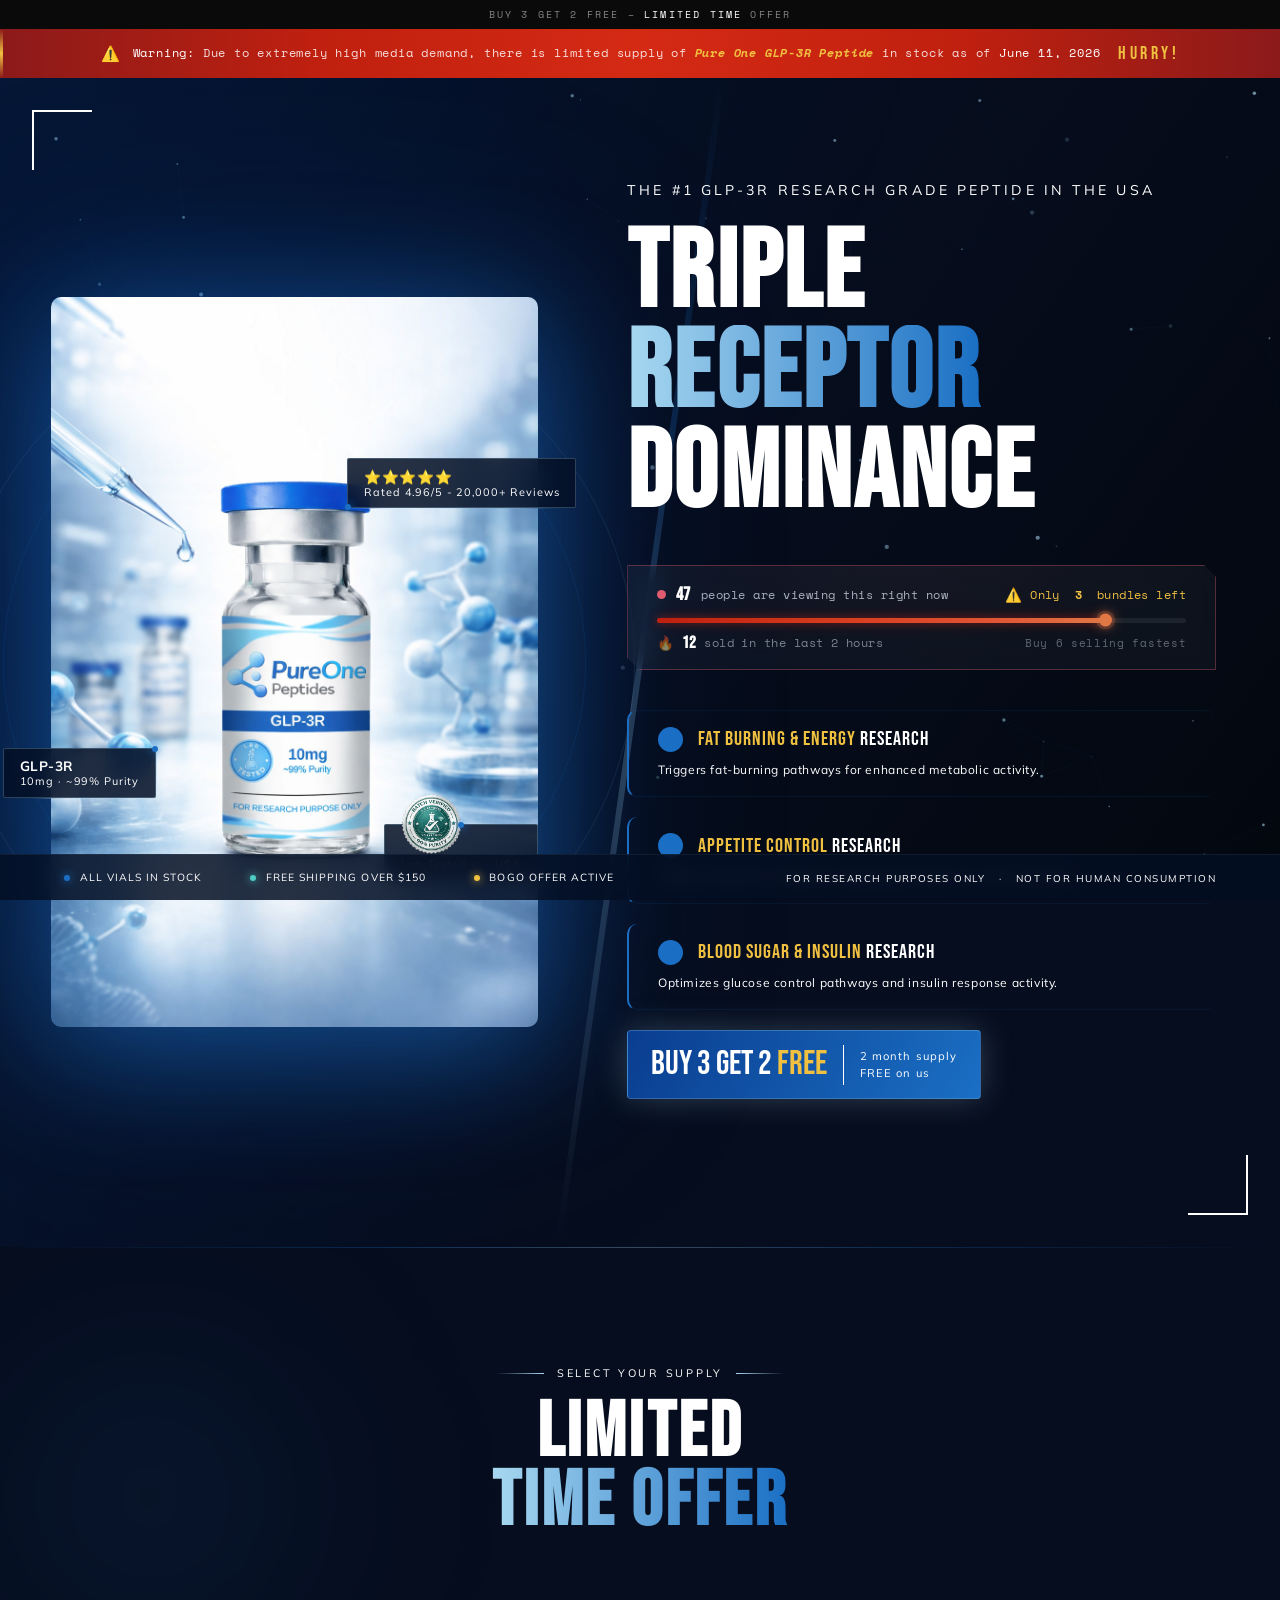
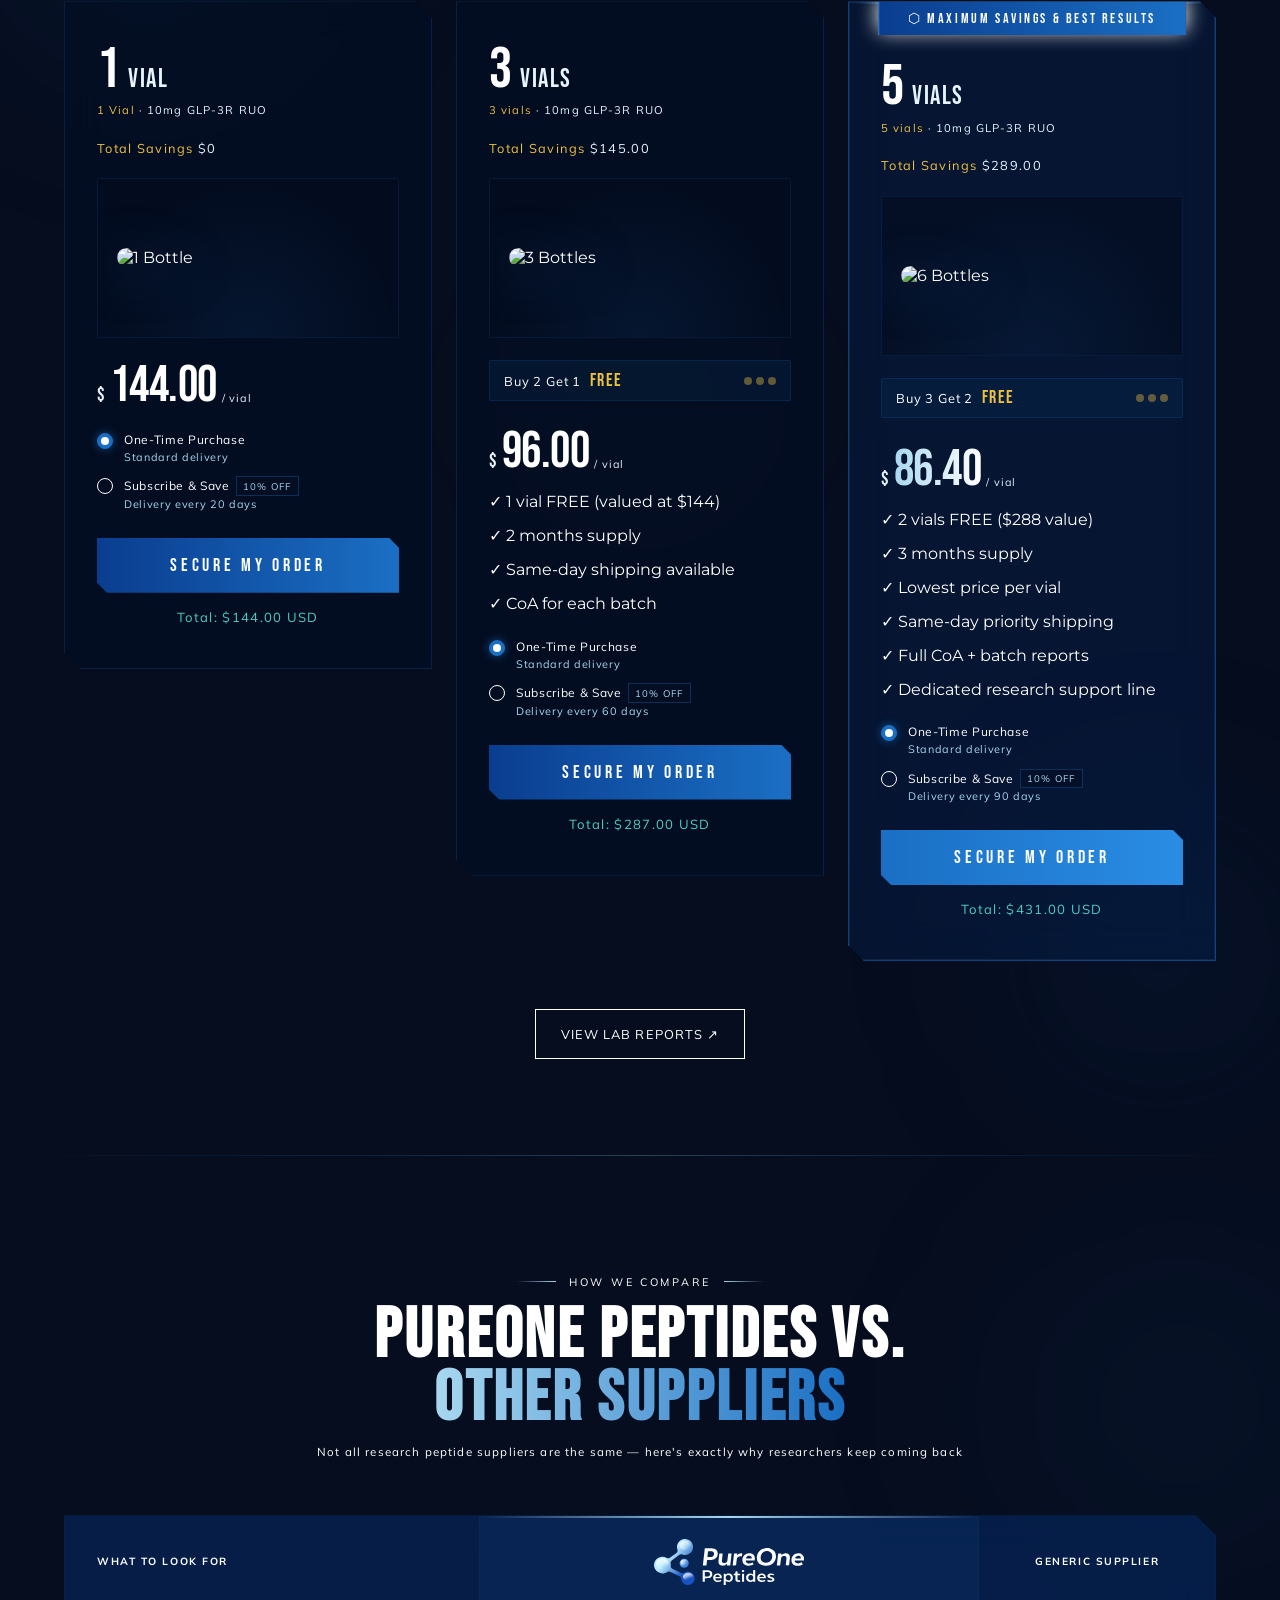
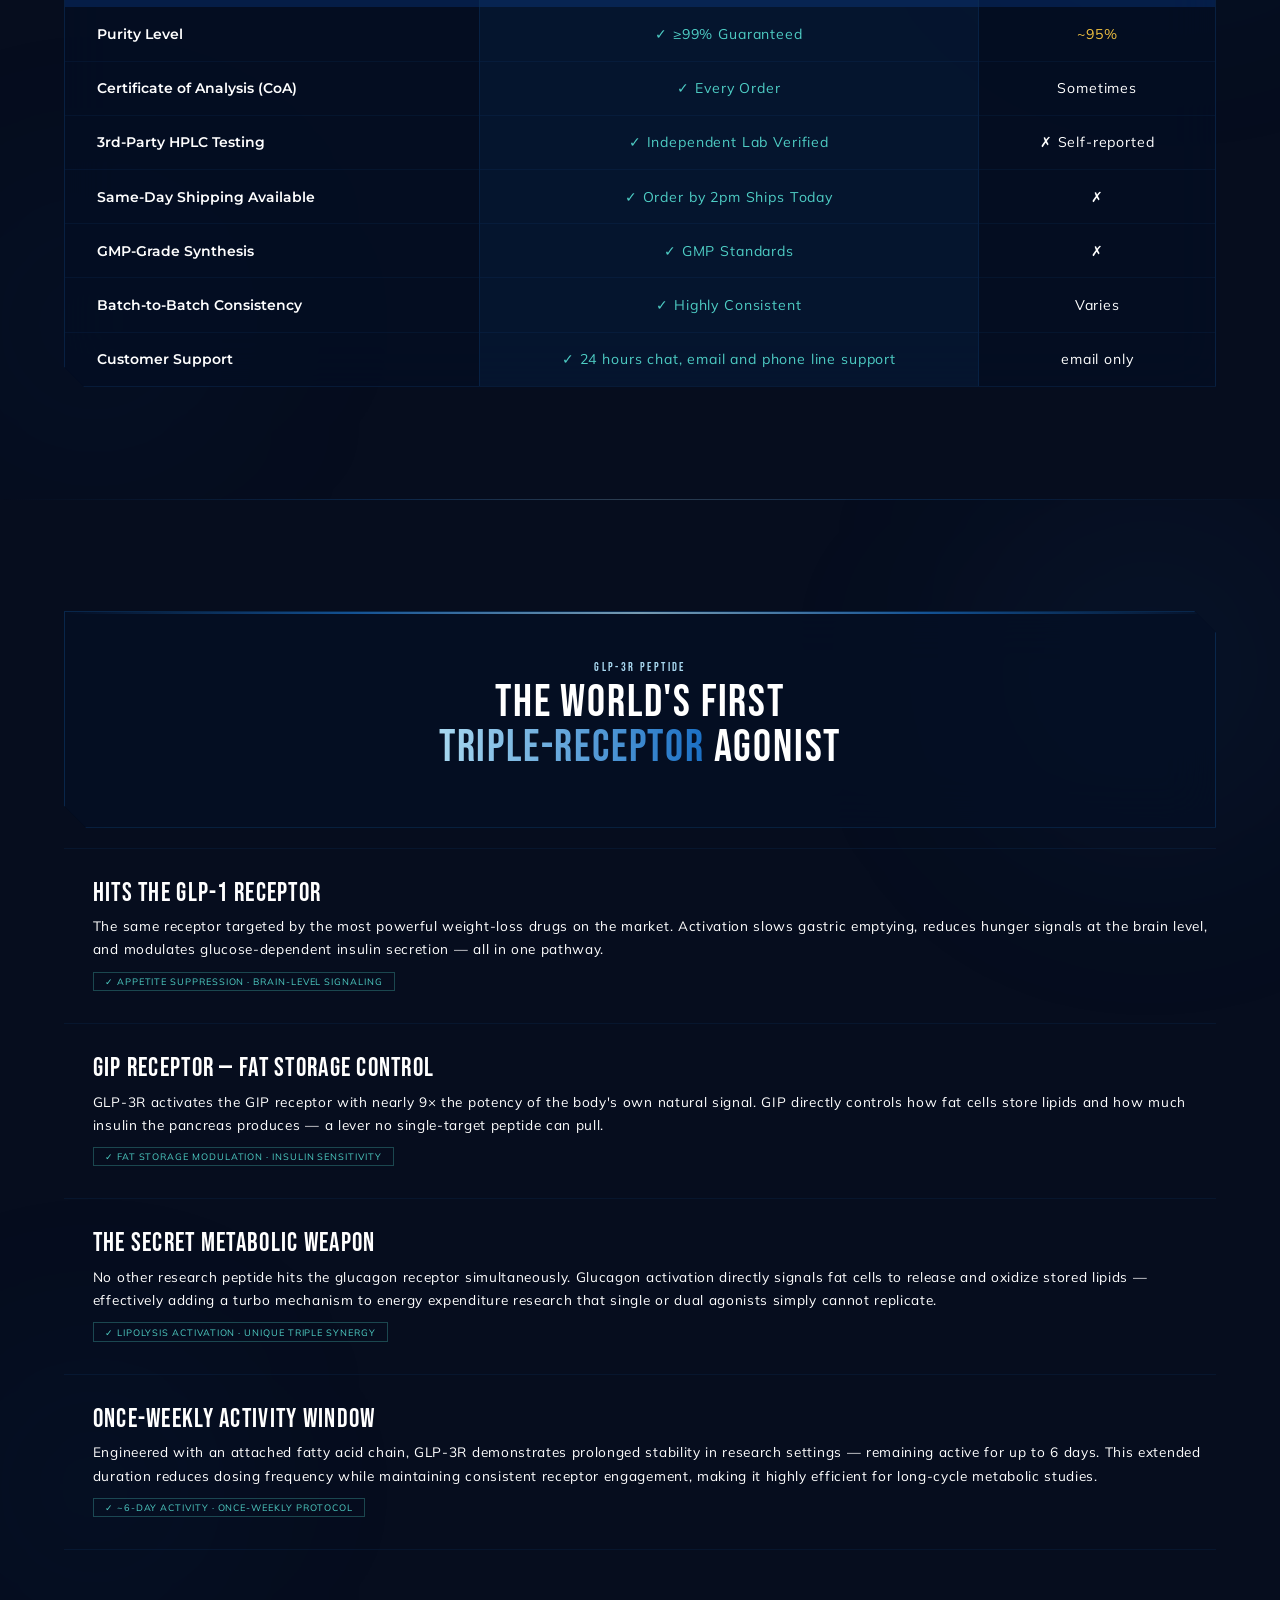
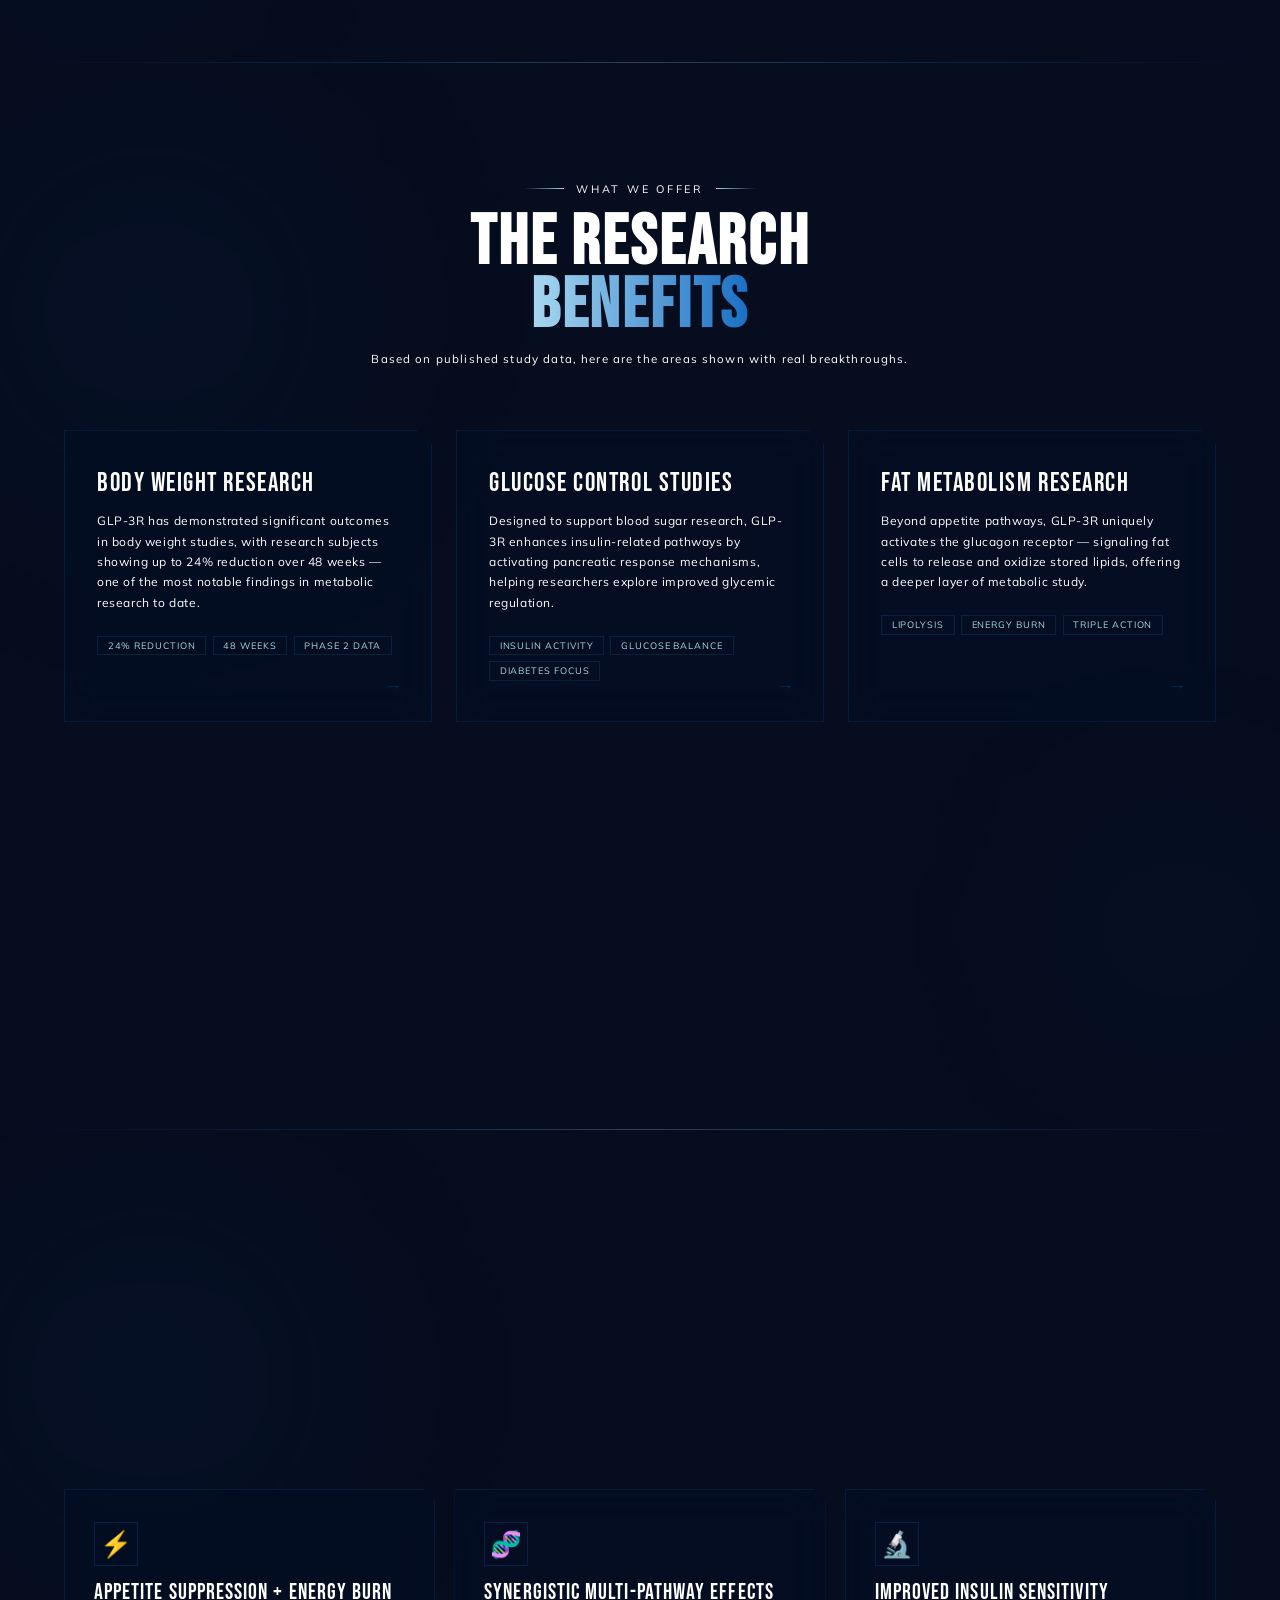
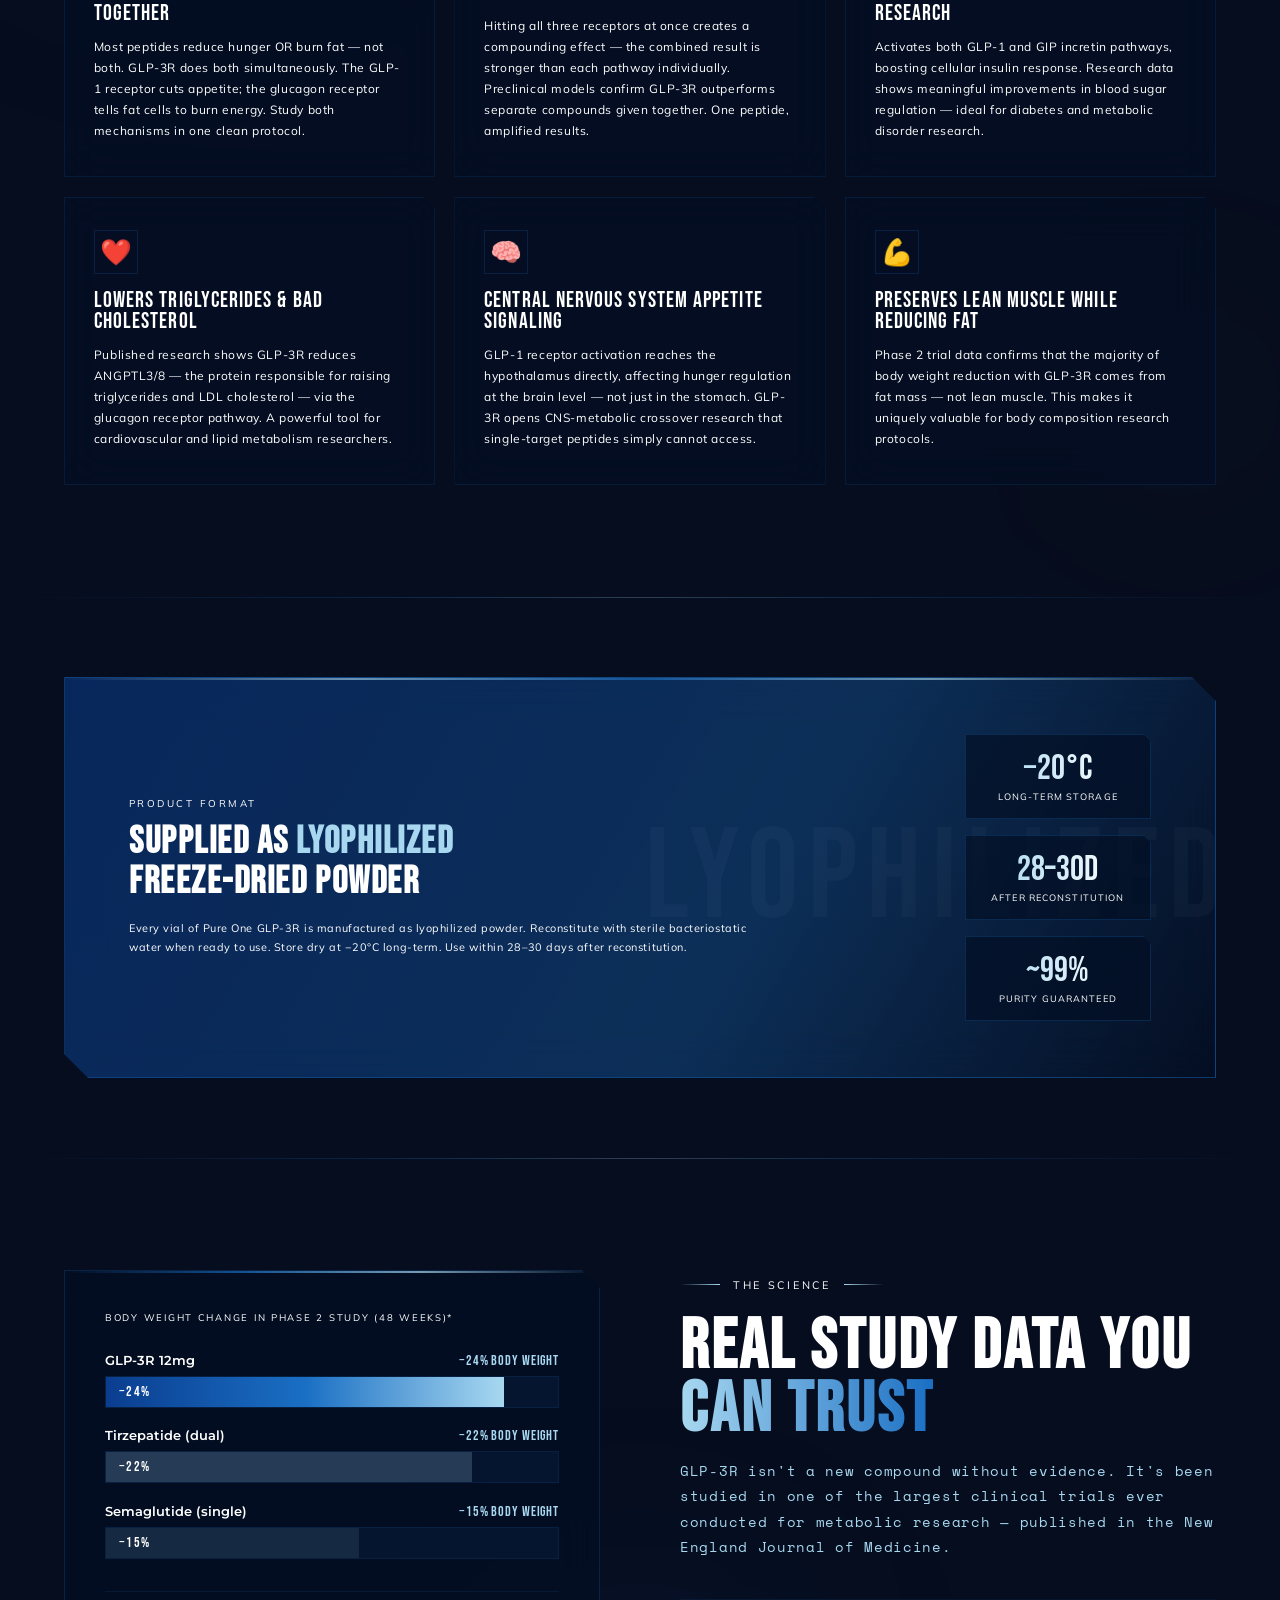
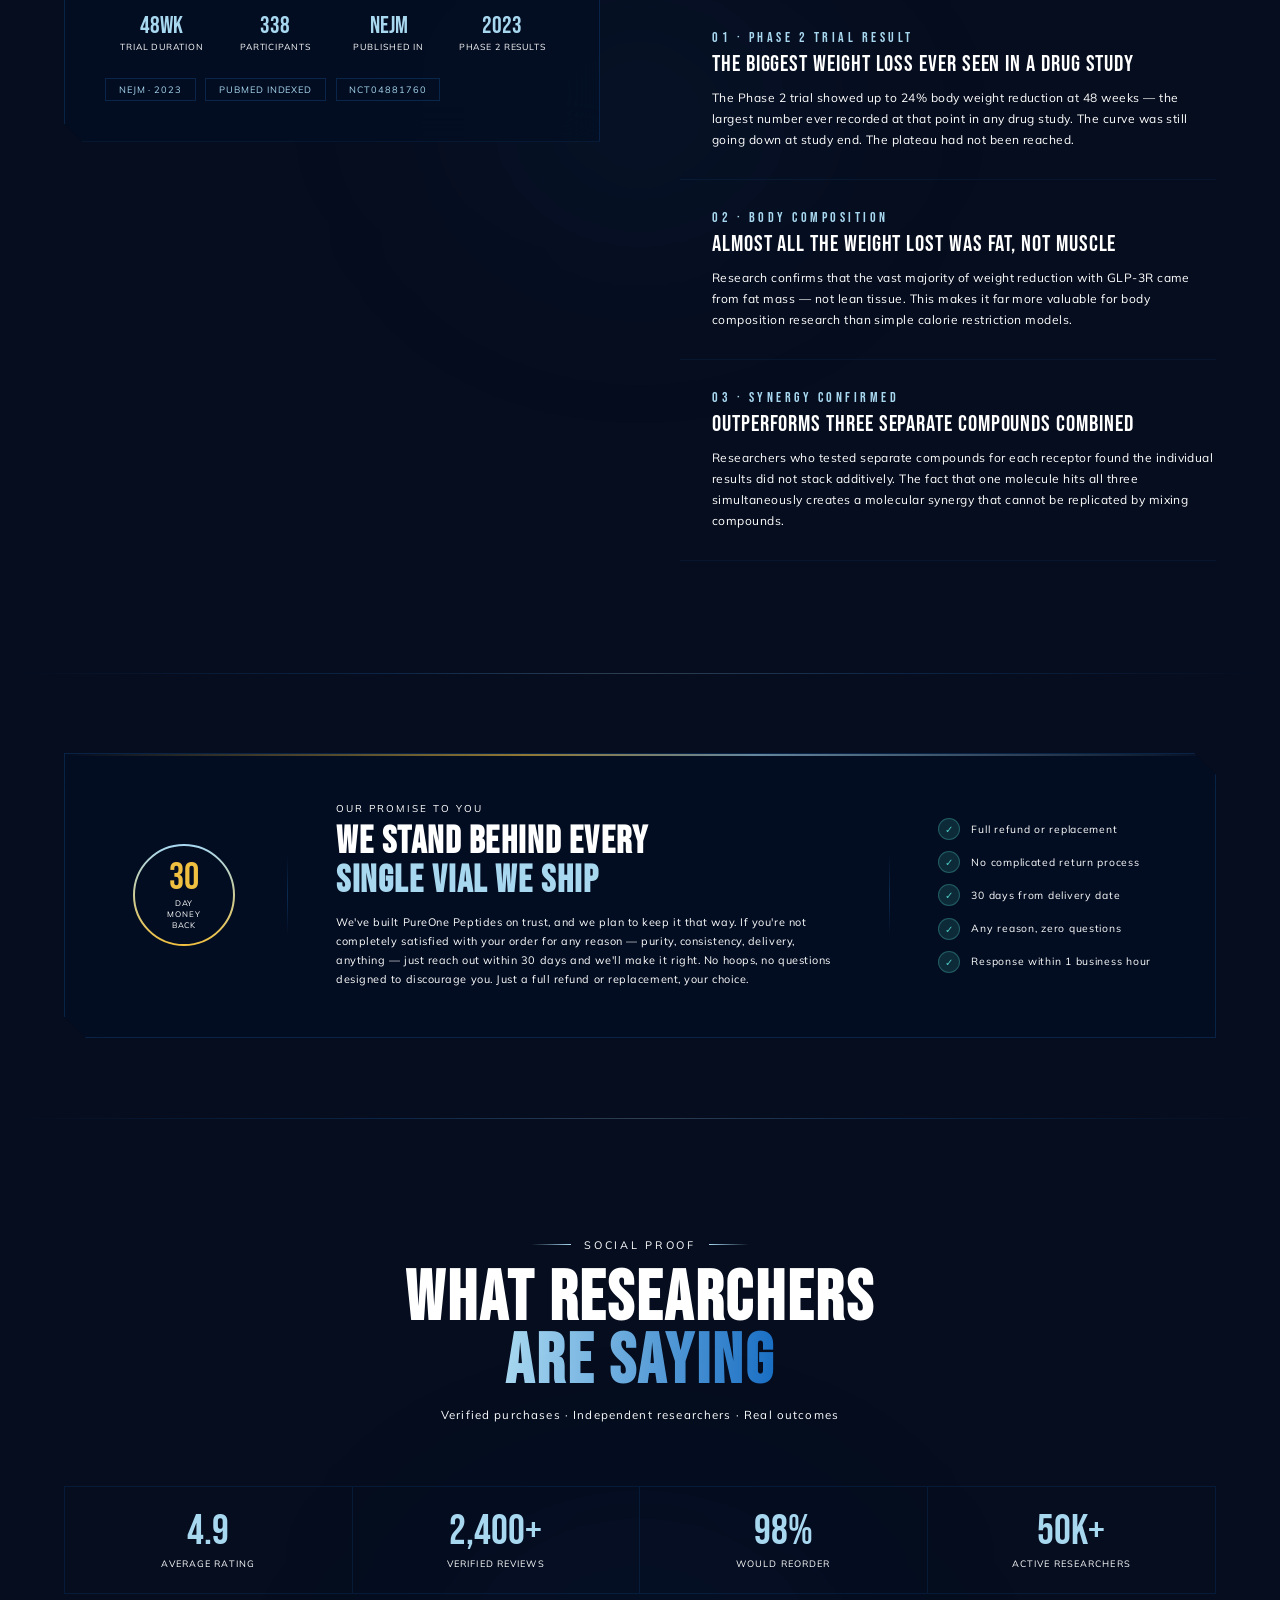
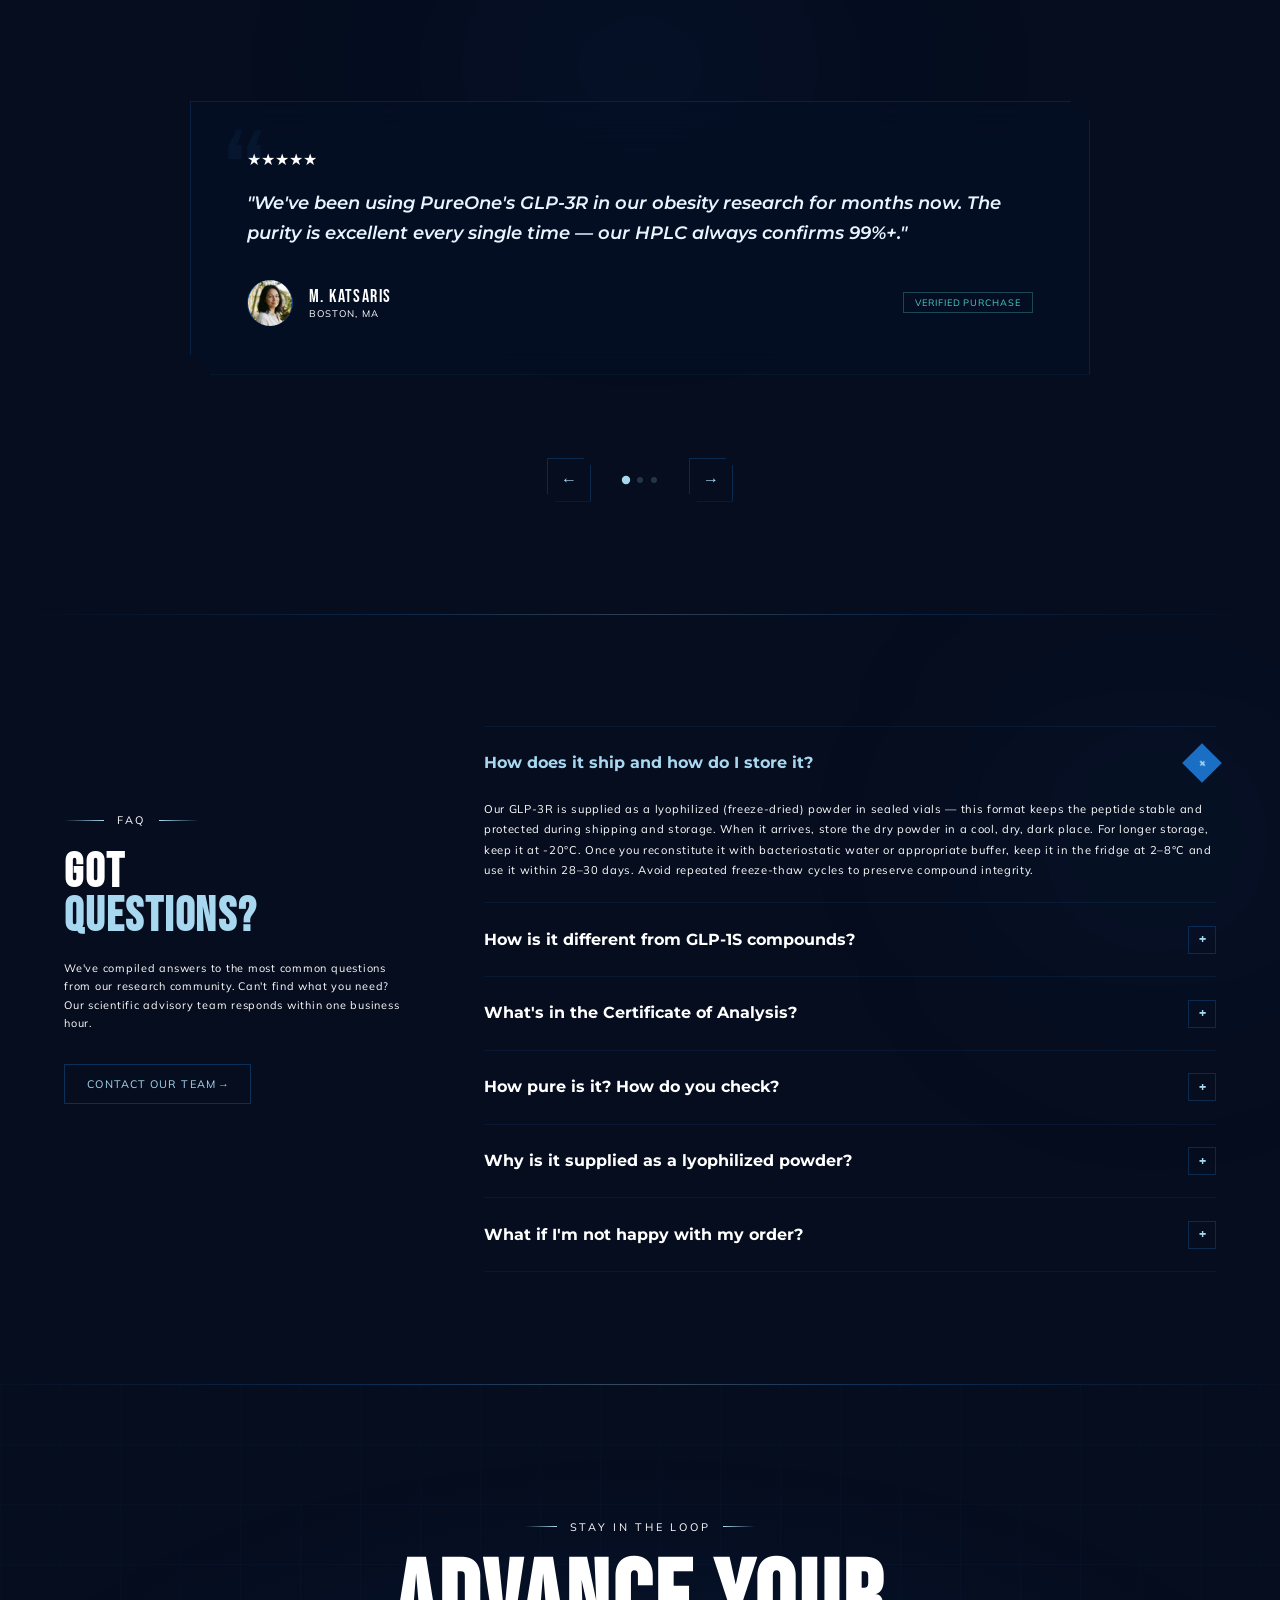
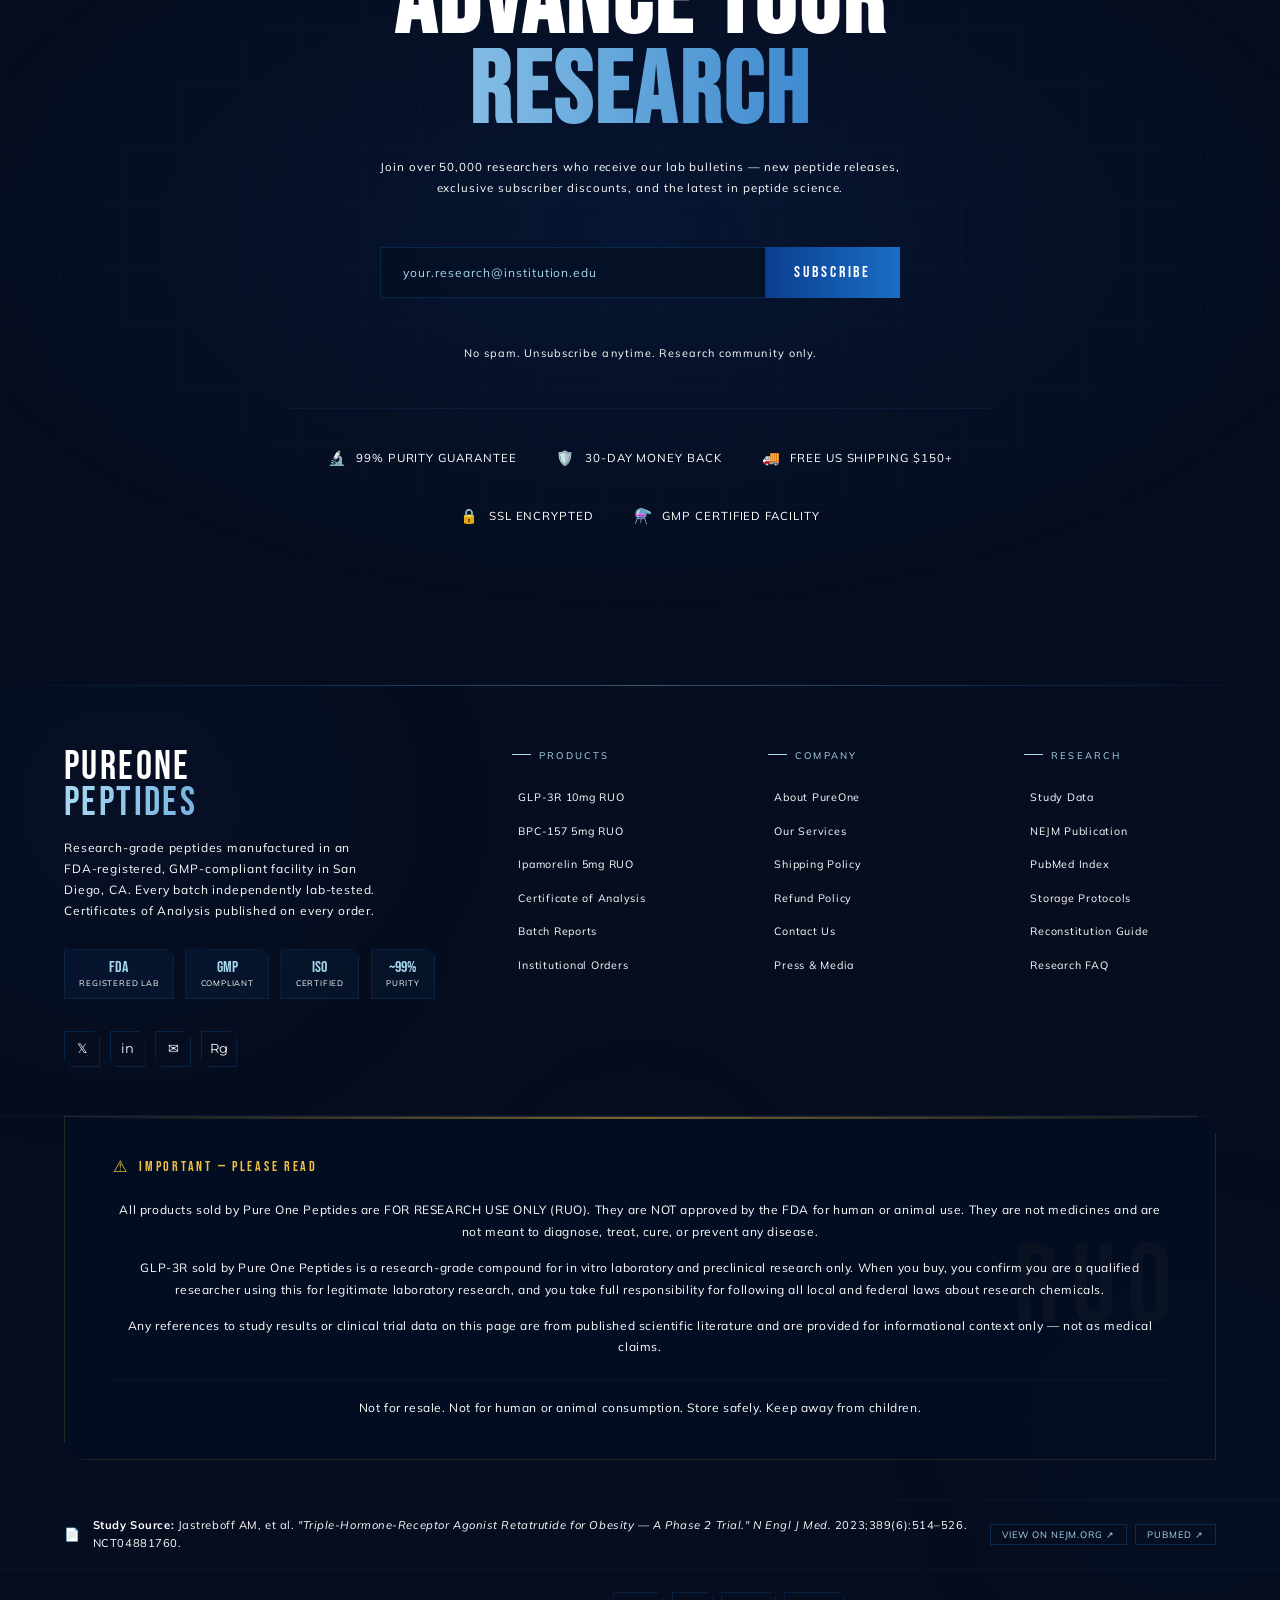
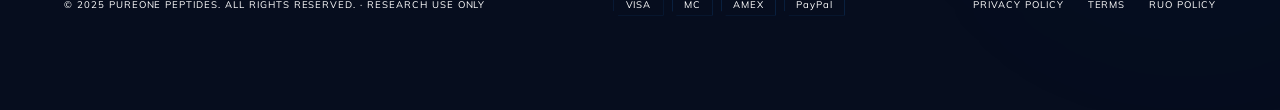
==== commit bb30da73: "Update index.html" ====
--- a/index.html
+++ b/index.html
@@ -110,7 +110,7 @@
 
   <!-- Micro strip -->
   <div class="announce-top-strip">
-    Easter 2026 Sale — <strong>Limited Time</strong> Offers
+    BUY 3 GET 2 FREE – <strong>Limited Time</strong> Offer
   </div>
 
   <!-- Warning strip -->
@@ -118,8 +118,8 @@
     <span class="announce-warn-icon">⚠️</span>
     <p class="announce-text">
       <strong>Warning:</strong> Due to extremely high media demand, there is limited supply of
-      <span class="highlight">GLP-3R Advanced Peptide 2.0</span>
-      in stock as of <strong>March 11, 2026</strong>
+      <span class="highlight">Pure One GLP-3R Peptide</span>
+      in stock as of <strong>June 11, 2026</strong>
     </p>
     <span class="announce-hurry">HURRY!</span>
   </div>
@@ -145,7 +145,7 @@
   </div>
   <div class="hero-left">
     <p class="eyebrow">The #1 GLP-3R Research Grade Peptide in the USA</p>
-    <h1 class="hero-title">TRIPLE<br><span class="accent-line">RECEPTOR</span>DOMINANCE</h1>
+    <h1 class="hero-title">TRIPLE <span class="accent-line">RECEPTOR</span> DOMINANCE</h1>
 
 
 <!-- ─────────────────────────────────────────────────────
@@ -185,7 +185,7 @@
     </div>
   </section>
 
-  
+
 
     <div class="hero-pathways reveal-r">
       <div class="hero-item">
@@ -194,7 +194,7 @@
             <i class="fa-solid fa-check hero-icon"></i>
           </div>
           <div>
-            Fat Burning & <span class="hero-gold">Energy</span> Research
+            <span class="hero-gold">Fat Burning & Energy</span> Research
           </div>
         </div>
         <p class="hero-desc">Triggers fat-burning pathways for enhanced metabolic activity.</p>
@@ -205,7 +205,7 @@
             <i class="fa-solid fa-check hero-icon"></i>
           </div>
           <div>
-            Appetite <span class="hero-gold">Control</span> Research
+            <span class="hero-gold">Appetite Control</span> Research
           </div>
         </div>
         <p class="hero-desc">Supports appetite-regulation signaling pathways for reduced intake.</p>
@@ -216,7 +216,7 @@
             <i class="fa-solid fa-check hero-icon"></i>
           </div>
           <div>
-            Blood Sugar & <span class="hero-gold">Insulin</span> Research
+            <span class="hero-gold">Blood Sugar & Insulin</span> Research
           </div>
         </div>
         <p class="hero-desc">Optimizes glucose control pathways and insulin response activity.</p>
@@ -303,8 +303,8 @@
     </div>
     </div>
     <div class="price-card" data-card 
-     data-once-price="287.00"
-     data-sub-price="258.30"
+     data-once-price="96.00"
+     data-sub-price="86.40"
      data-total-once="287.00"
      data-total-sub="258.30"
      data-save-once="145.00"
@@ -315,7 +315,7 @@
       <div class="card-savings">Total Savings <span>$145.00</span></div>
       <div class="card-img-wrap"><img src="assets/images/Bottle-Mockup-3.png" alt="3 Bottles"/></div>
       <div class="card-gifts"><span>Buy 2 Get 1</span><span class="free-word">Free</span><div class="gift-icons"><div class="gift-dot"></div><div class="gift-dot"></div><div class="gift-dot"></div></div></div>
-      <div class="card-price-wrap"><span class="card-price-dollar">$</span><span class="card-price-num">287.00</span><span class="card-price-per">/ vial</span></div>
+      <div class="card-price-wrap"><span class="card-price-dollar">$</span><span class="card-price-num">96.00</span><span class="card-price-per">/ vial</span></div>
       
       <td class="ctd-us"><span class="check-icon pricing-meta">✓ 1 vial FREE (valued at $144)</span></td>
       <td class="ctd-us"><span class="check-icon pricing-meta">✓ 2 months supply</span></td>
@@ -337,8 +337,8 @@
       </div>
     </div>
     <div class="price-card featured" data-card 
-     data-once-price="431.00"
-     data-sub-price="387.90"
+     data-once-price="86.40"
+     data-sub-price="77.76"
      data-total-once="431.00"
      data-total-sub="387.90"
      data-save-once="289.00"
@@ -350,9 +350,9 @@
       <div class="card-savings">Total Savings <span>$289.00</span></div>
       <div class="card-img-wrap"><img src="assets/images/Bottle-Mockup-5.png" alt="6 Bottles"/></div>
       <div class="card-gifts"><span>Buy 3 Get 2</span><span class="free-word">Free</span><div class="gift-icons"><div class="gift-dot"></div><div class="gift-dot"></div><div class="gift-dot"></div></div></div>
-      <div class="card-price-wrap"><span class="card-price-dollar">$</span><span class="card-price-num">431.00</span><span class="card-price-per">/ vial</span></div>
-
-      <td class="ctd-us"><span class="check-icon pricing-meta">✓ 2 bottles FREE ($288 value)</span></td>
+      <div class="card-price-wrap"><span class="card-price-dollar">$</span><span class="card-price-num">86.40</span><span class="card-price-per">/ vial</span></div>
+
+      <td class="ctd-us"><span class="check-icon pricing-meta">✓ 2 vials FREE ($288 value)</span></td>
       <td class="ctd-us"><span class="check-icon pricing-meta">✓ 3 months supply</span></td>
       <td class="ctd-us"><span class="check-icon pricing-meta">✓ Lowest price per vial</span></td>
       <td class="ctd-us"><span class="check-icon pricing-meta">✓ Same-day priority shipping</span></td>
@@ -994,8 +994,8 @@
     <!-- RIGHT: findings -->
     <div class="reveal-r">
       <div class="sec-eyebrow" style="justify-content:flex-start;margin-bottom:1.5rem;"><span>The Science</span></div>
-      <h2 class="sec-title" style="margin-bottom:1rem;">Real Study Data You<br><span class="hl">Can Trust</span></h2>
-      <p style="font-family:'Space Mono',monospace;font-size:0.68rem;letter-spacing:0.05em;line-height:1.8;color:var(--sky);margin-bottom:2.5rem;">GLP-3R isn't a new compound without evidence. It's been studied in one of the largest clinical trials ever conducted for metabolic research — published in the New England Journal of Medicine.</p>
+      <h2 class="sec-title" style="margin-bottom:1rem;">Real Study Data You <span class="hl">Can Trust</span></h2>
+      <p style="font-family:'Space Mono',monospace;font-size:14px;letter-spacing:0.05em;line-height:1.8;color:var(--sky);margin-bottom:2.5rem;">GLP-3R isn't a new compound without evidence. It's been studied in one of the largest clinical trials ever conducted for metabolic research — published in the New England Journal of Medicine.</p>
 
       <div class="science-findings">
         <div class="sf-item">
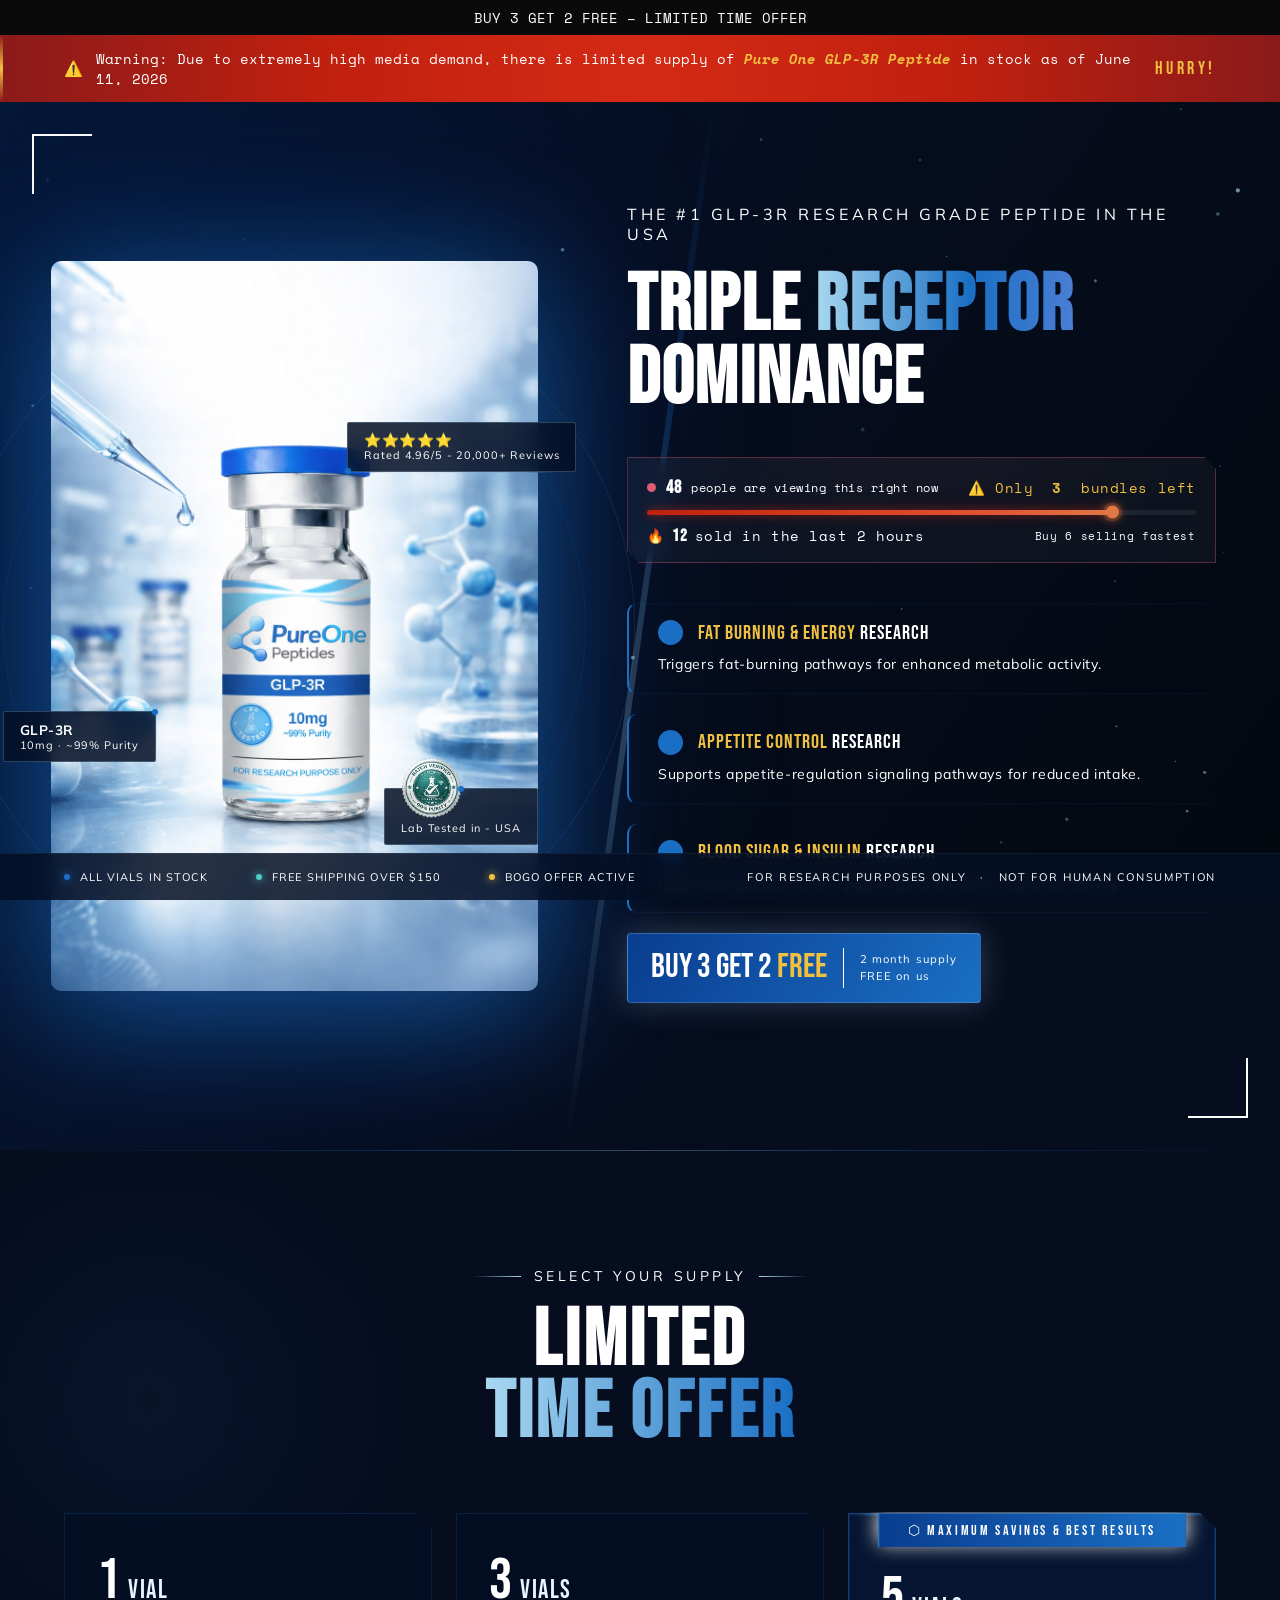
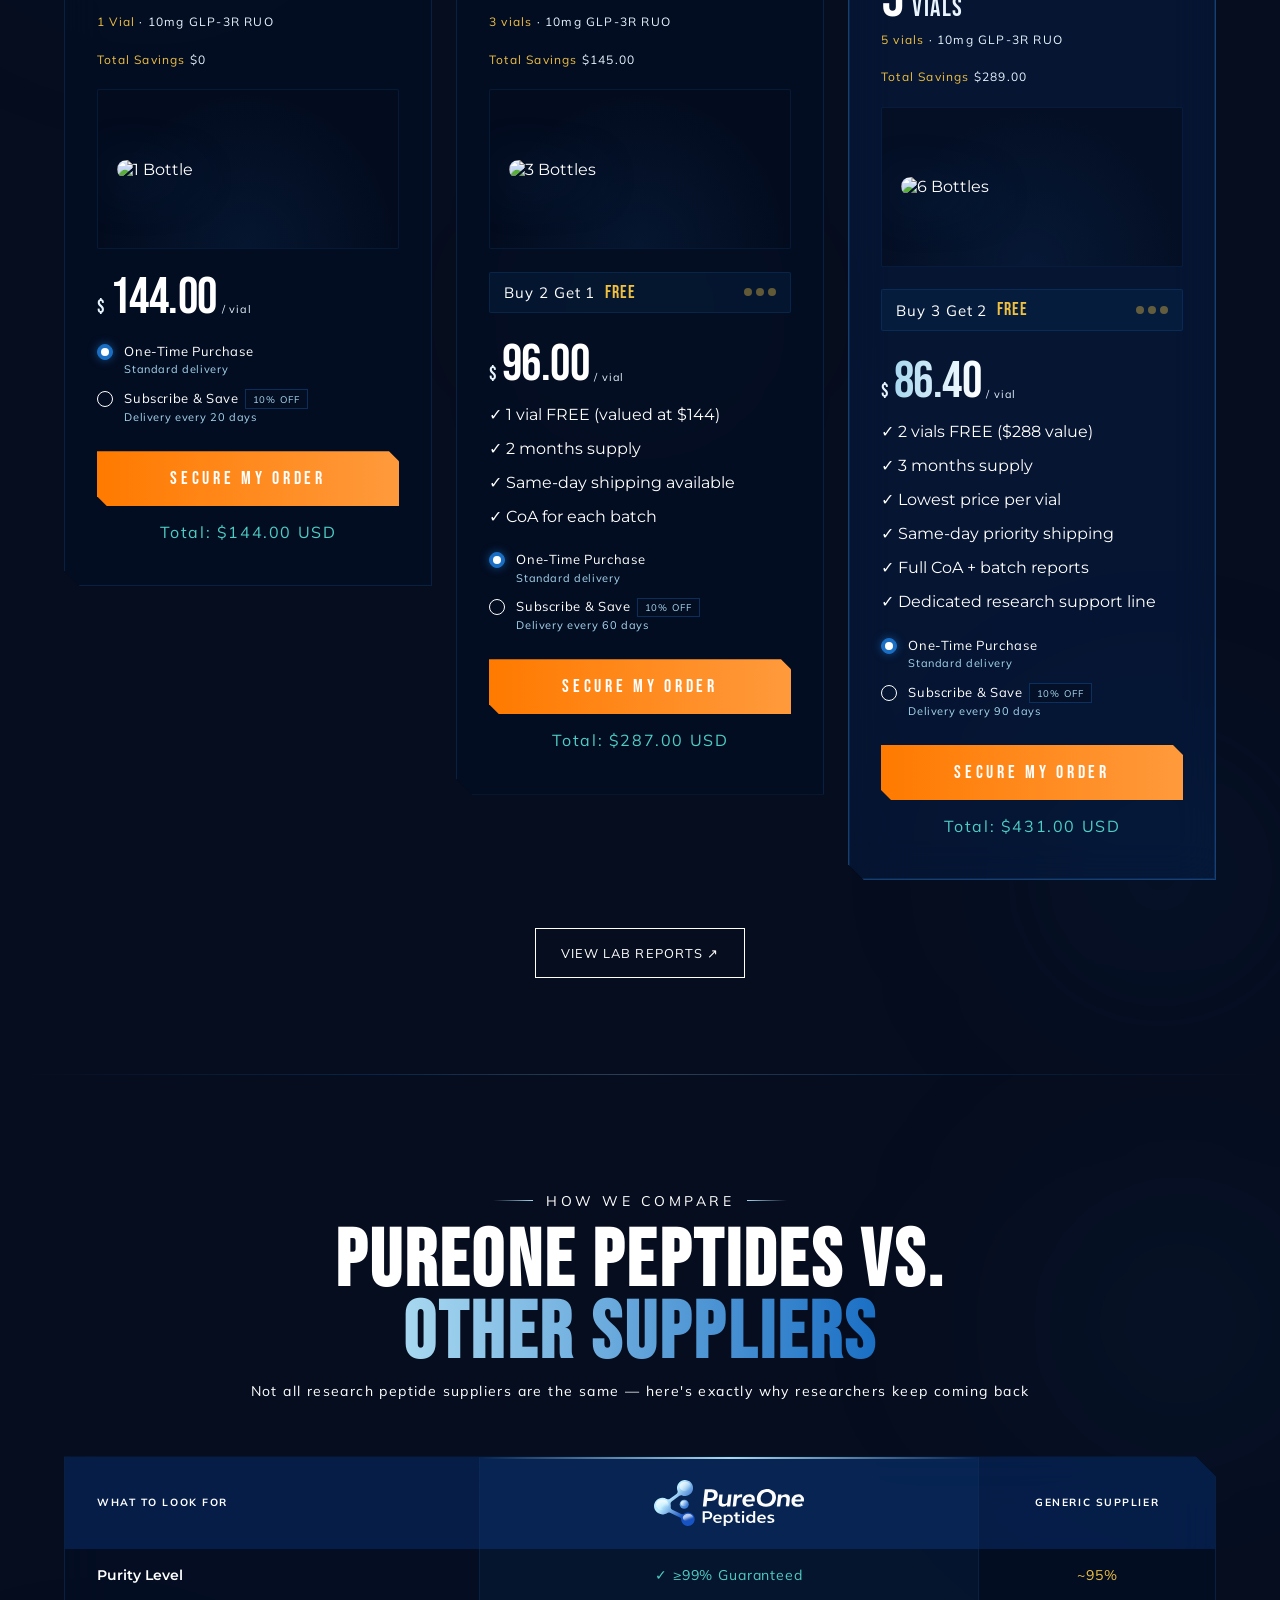
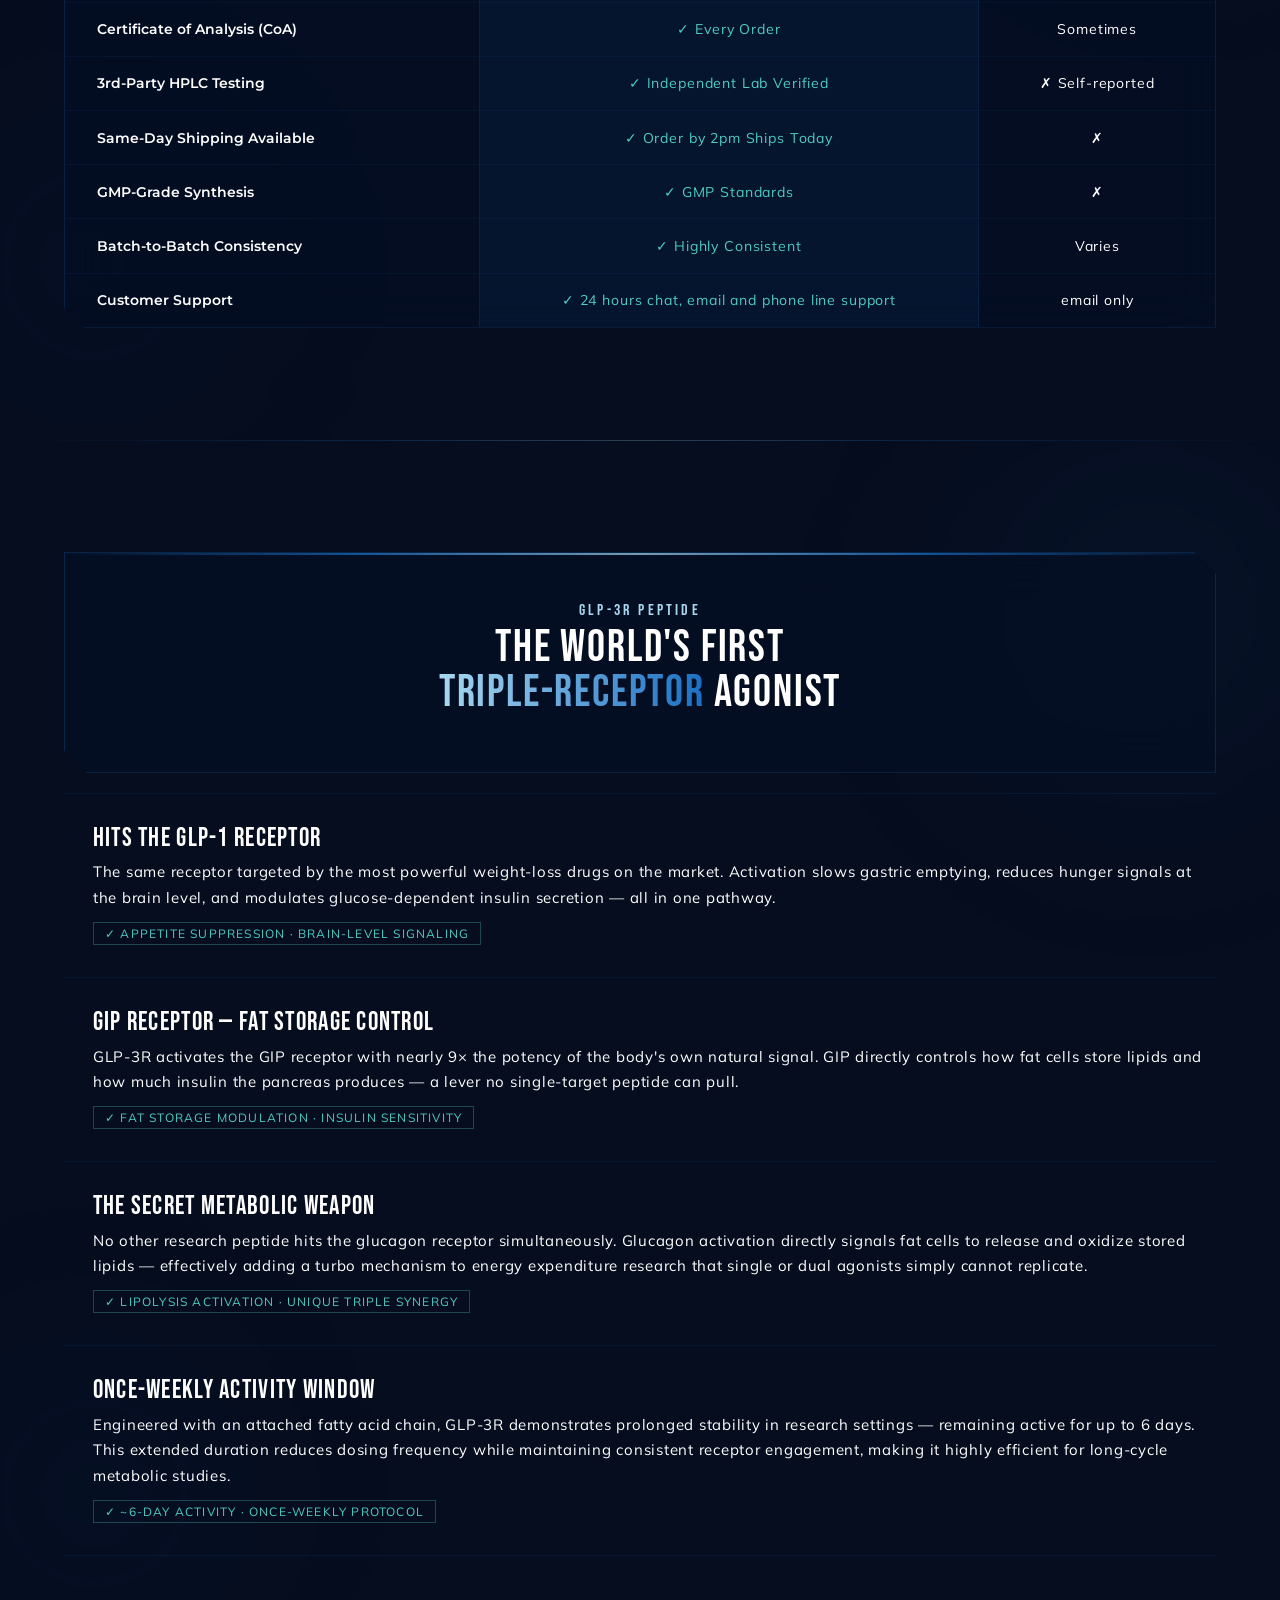
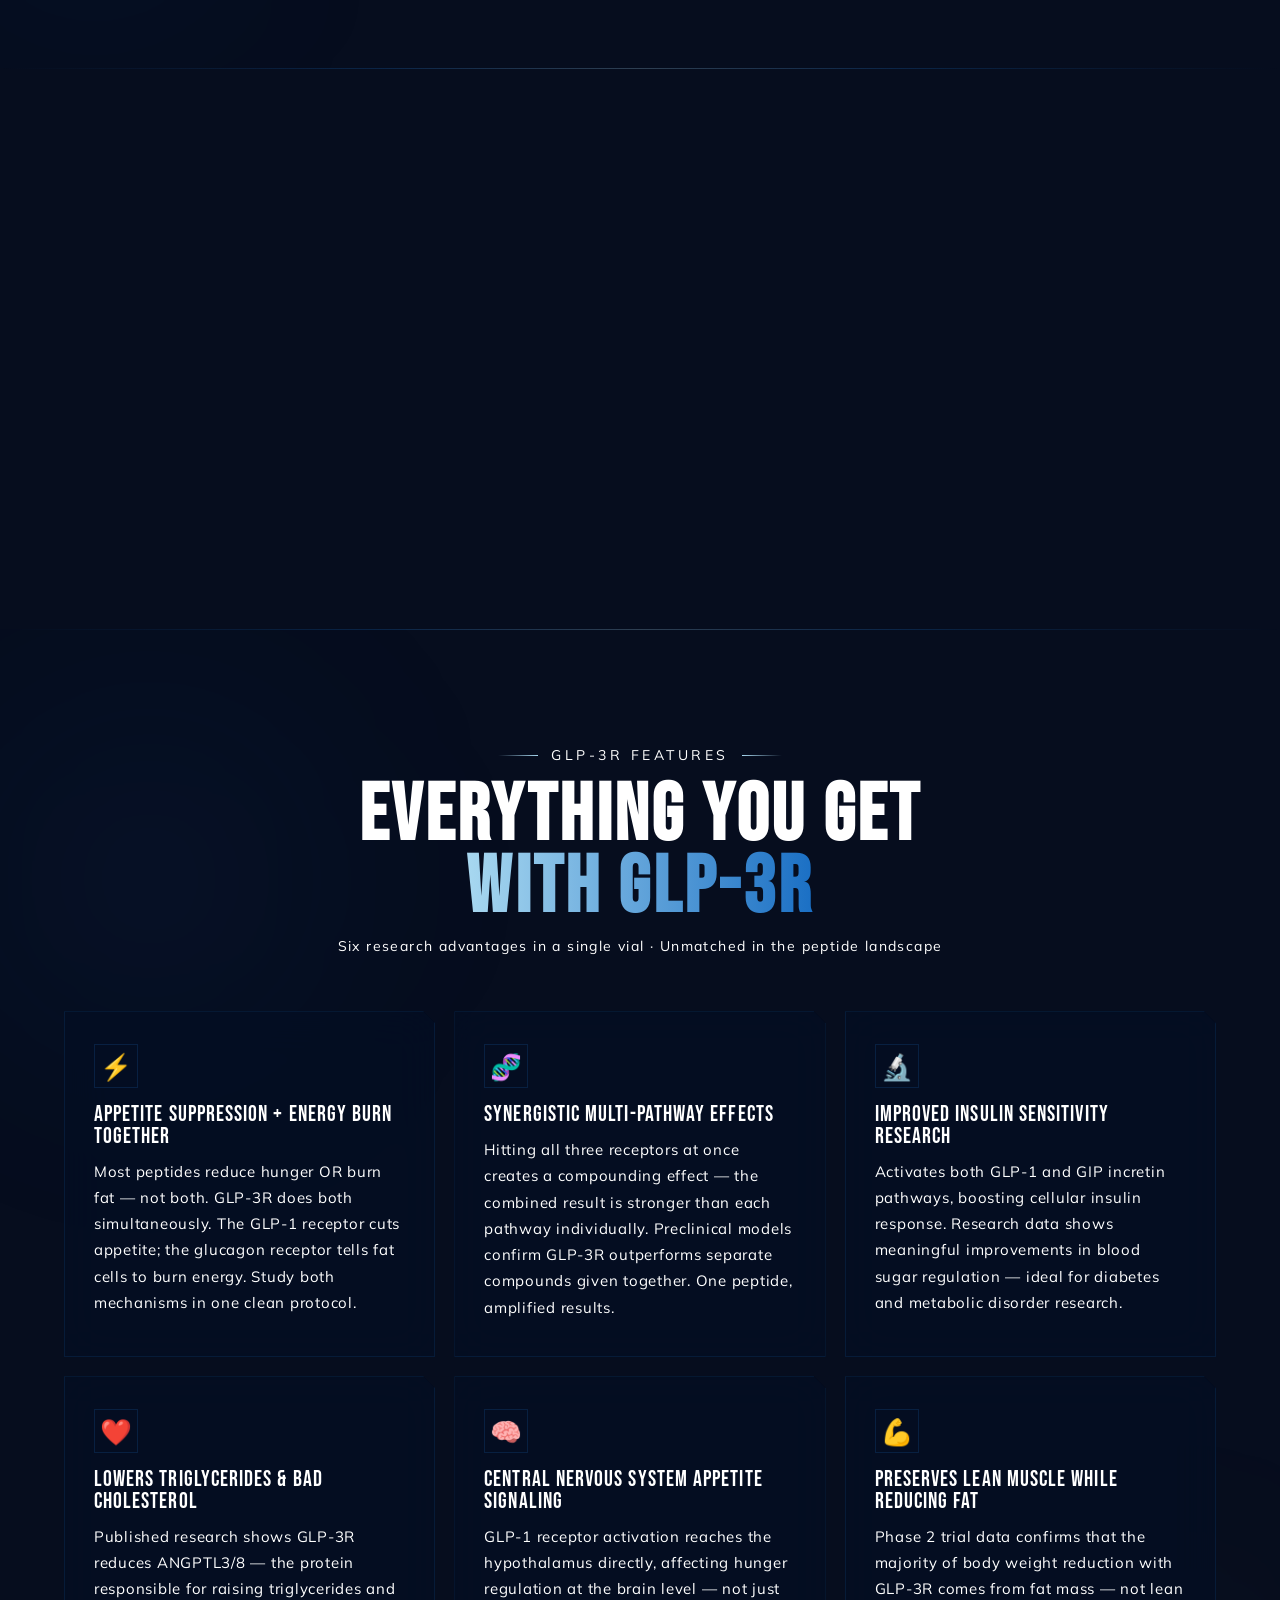
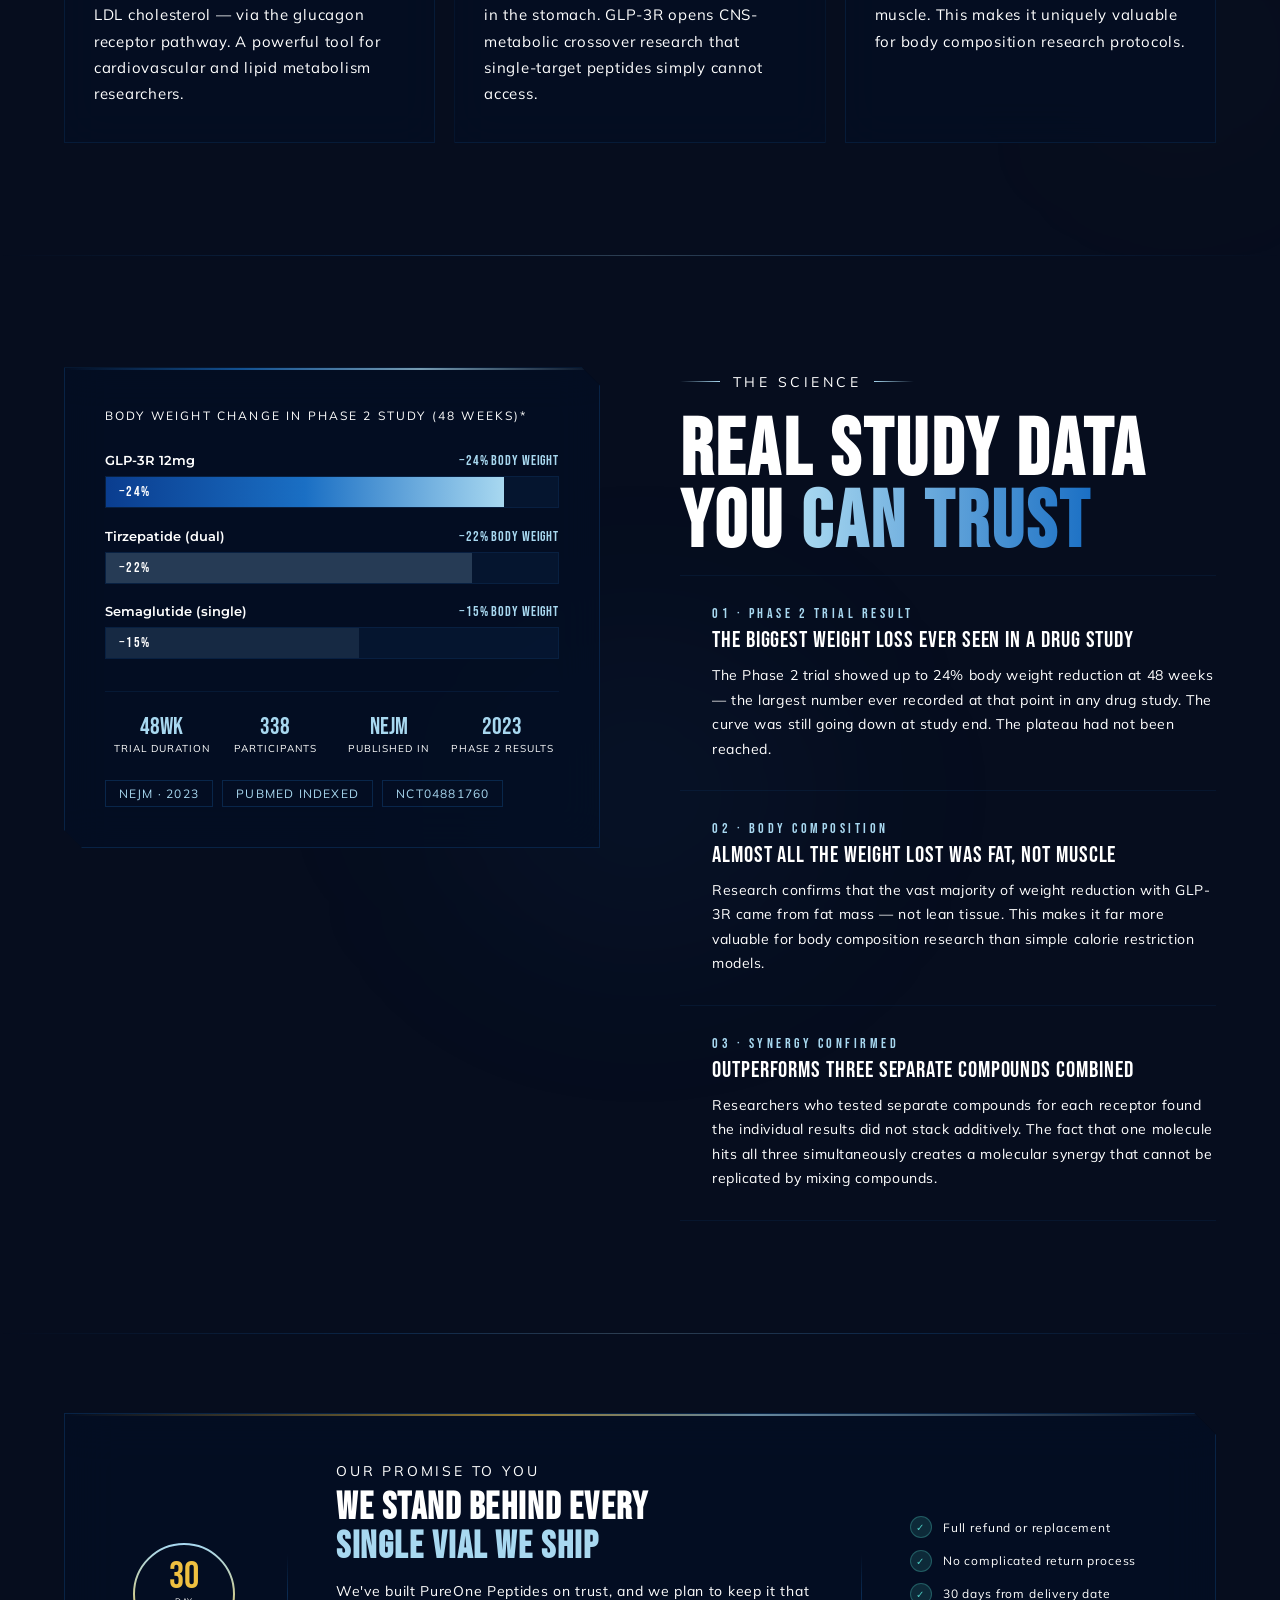
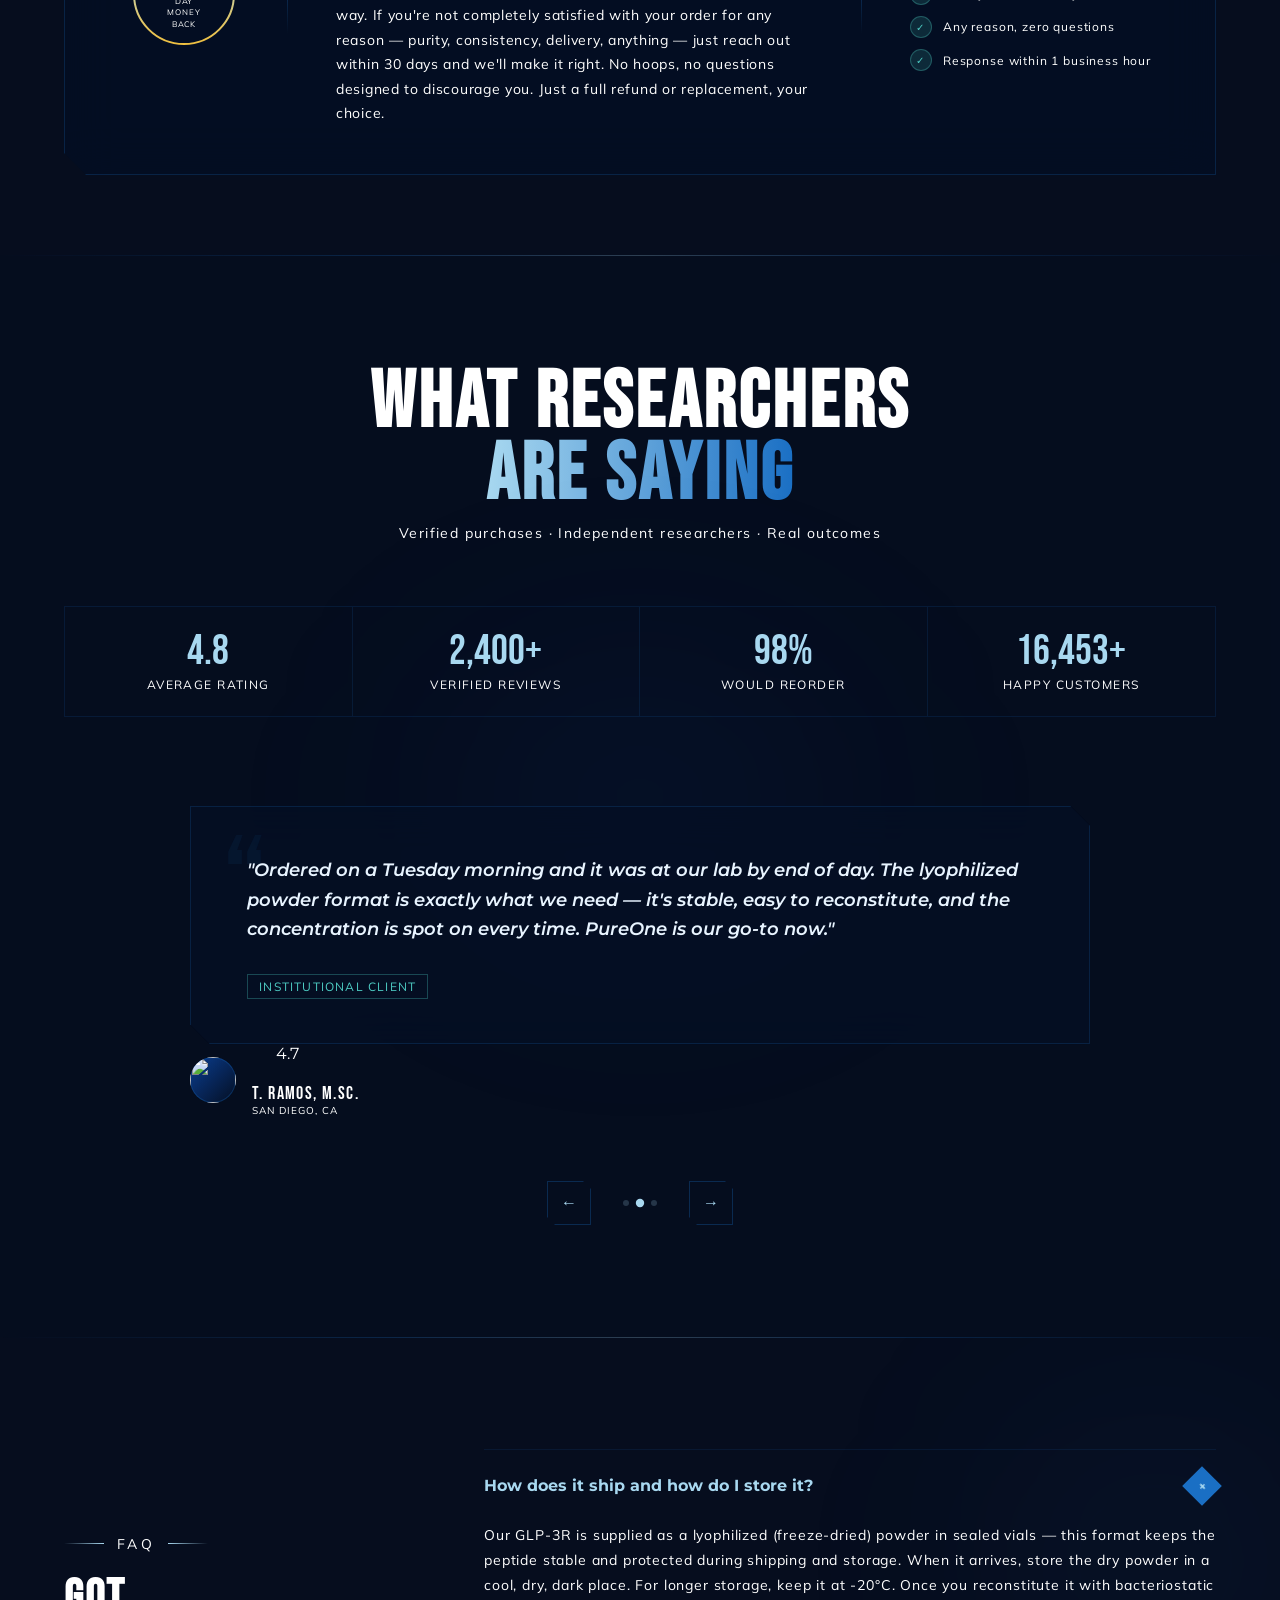
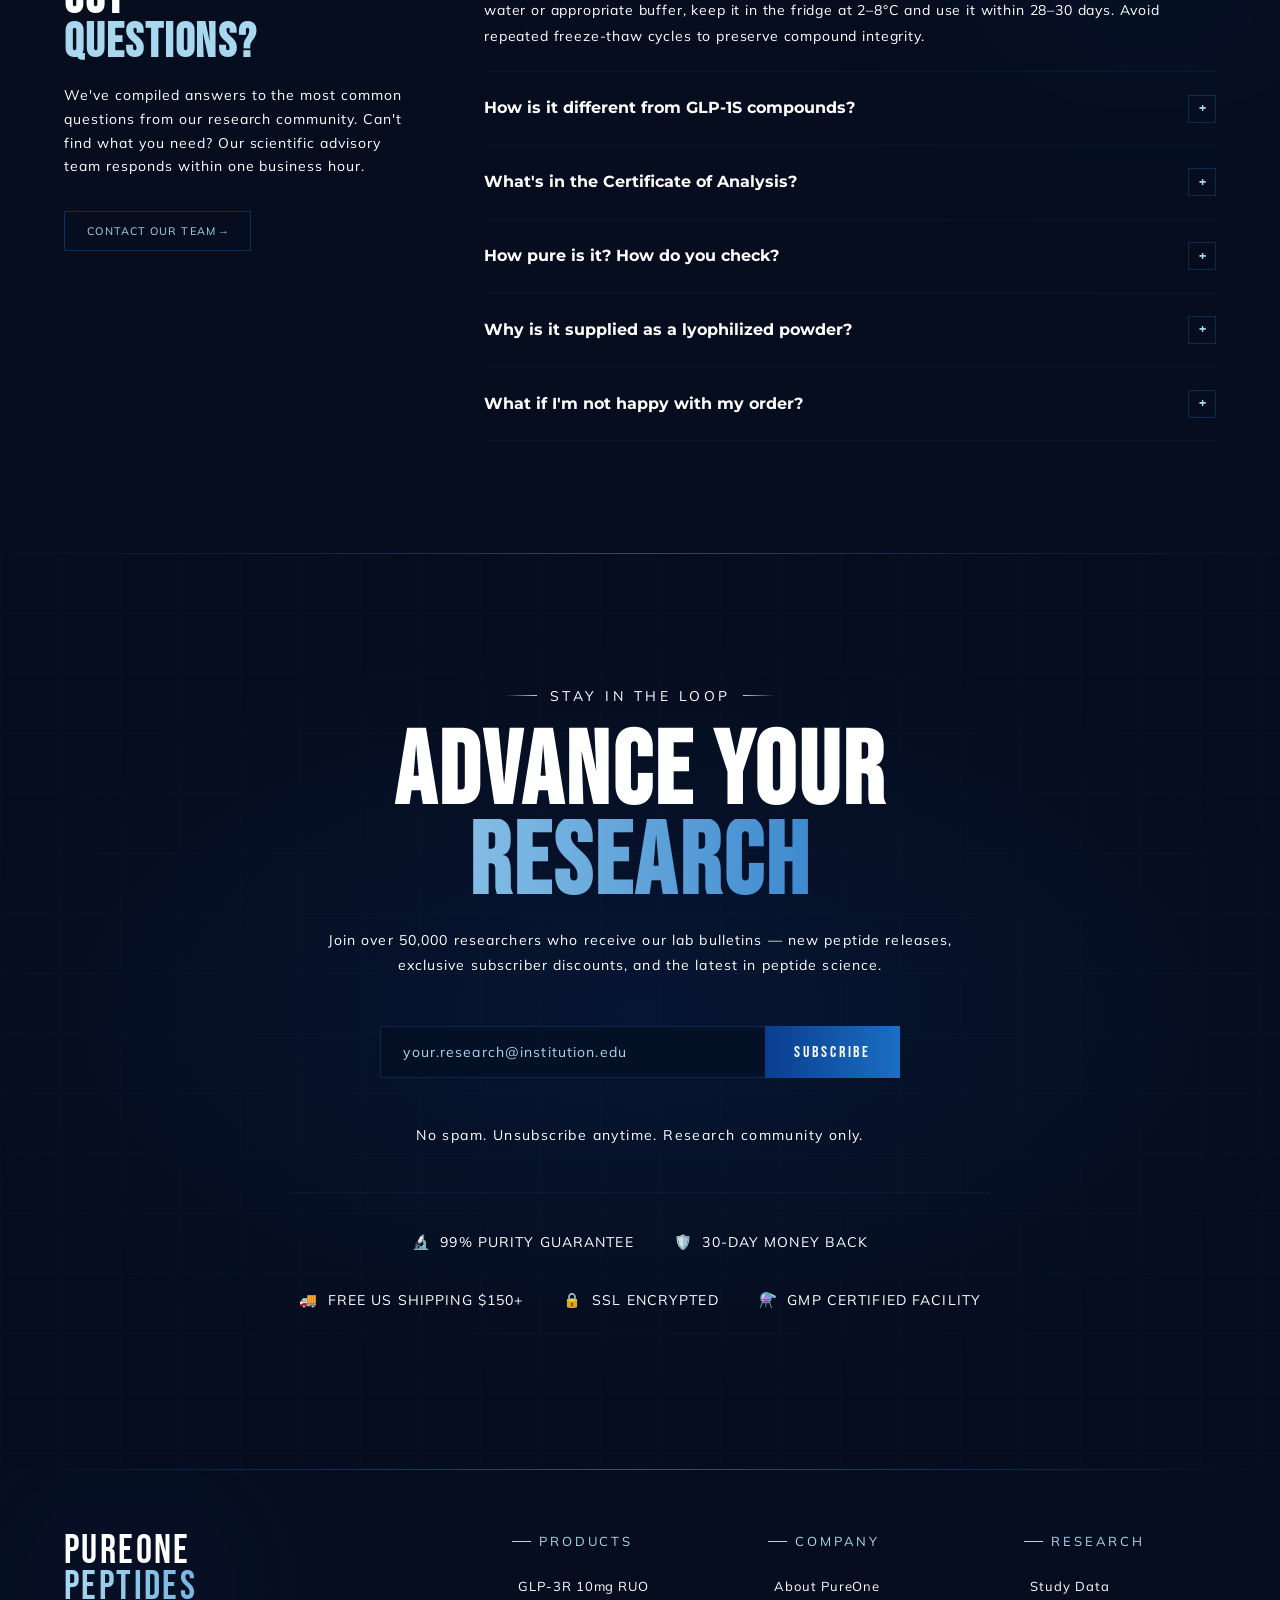
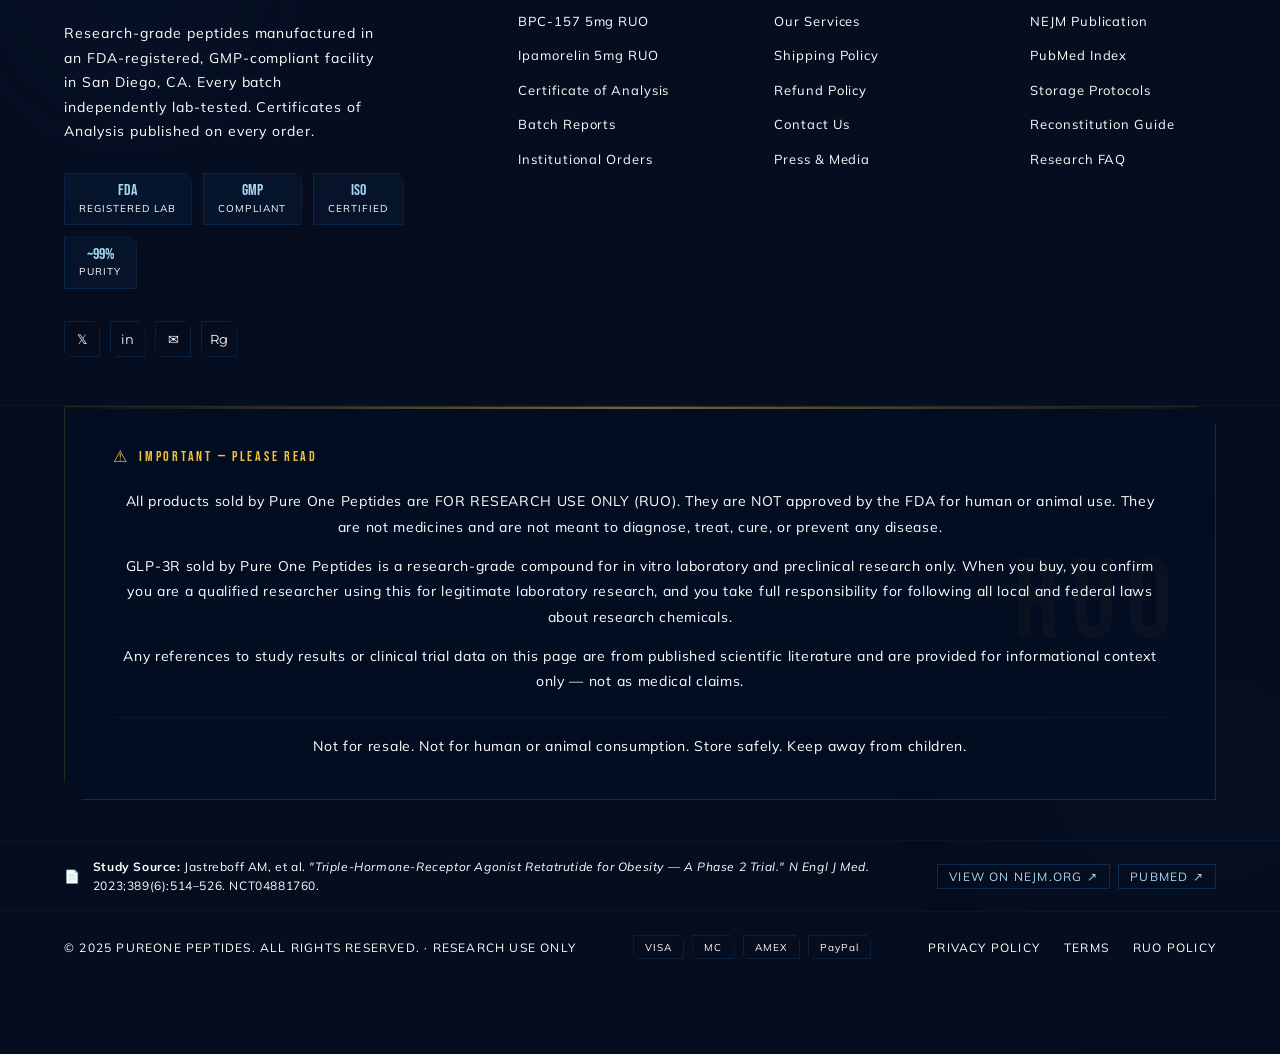
==== commit dde11ccb: "Update index.html" ====
--- a/index.html
+++ b/index.html
@@ -9,6 +9,7 @@
   <link href="https://fonts.googleapis.com/css2?family=Bebas+Neue&family=Syne:wght@400;600;700;800&family=Space+Mono:ital,wght@0,400;0,700;1,400&display=swap" rel="stylesheet"/>
   <link href="https://fonts.googleapis.com/css2?family=Montserrat:ital,wght@0,100..900;1,100..900&display=swap" rel="stylesheet">
   <link href="https://fonts.googleapis.com/css2?family=Mulish:ital,wght@0,200..1000;1,200..1000&display=swap" rel="stylesheet">
+  <link href="https://fonts.googleapis.com/css2?family=Poppins:ital,wght@0,100;0,200;0,300;0,400;0,500;0,600;0,700;0,800;0,900;1,100;1,200;1,300;1,400;1,500;1,600;1,700;1,800;1,900&display=swap" rel="stylesheet">
 
   <link rel="stylesheet" href="https://cdnjs.cloudflare.com/ajax/libs/font-awesome/7.0.1/css/all.min.css" integrity="sha512-2SwdPD6INVrV/lHTZbO2nodKhrnDdJK9/kg2XD1r9uGqPo1cUbujc+IYdlYdEErWNu69gVcYgdxlmVmzTWnetw==" crossorigin="anonymous" referrerpolicy="no-referrer" />
   <link rel="stylesheet" href="assets/css/styles.css" />
@@ -764,154 +765,6 @@
 
 
 <!-- ══════════════════════════════════════════════════════
-     §5 SERVICES
-═══════════════════════════════════════════════════════════ -->
-<section class="section-shell" id="services">
-  <div class="section-blob" style="width:500px;height:500px;background:radial-gradient(circle,rgba(10,61,143,0.12),transparent 70%);top:0;left:-100px;"></div>
-  <div class="section-blob" style="width:300px;height:300px;background:radial-gradient(circle,rgba(26,111,196,0.09),transparent 70%);bottom:50px;right:-50px;"></div>
-
-  <div class="sec-header" style="text-align:center;" class="reveal">
-    <div class="sec-eyebrow">What We Offer</div>
-    <h2 class="sec-title">The Research<br><span class="hl">Benefits</span></h2>
-    <p class="sec-sub">Based on published study data, here are the areas shown with real breakthroughs.</p>
-  </div>
-
-  <div class="services-grid" style="max-width:1180px;margin:0 auto;">
-    
-    <div class="svc-card reveal" style="transition-delay:0s">
-      <!-- <span class="svc-num">01</span>
-      <div class="svc-icon">⚖️</div> -->
-      <div class="svc-name">Body Weight Research</div>
-      <p class="svc-desc">GLP-3R has demonstrated significant outcomes in body weight studies, with research subjects showing up to 24% reduction over 48 weeks — one of the most notable findings in metabolic research to date.</p>
-      <div class="svc-tags"><span class="svc-tag">24% Reduction</span><span class="svc-tag">48 Weeks</span><span class="svc-tag">Phase 2 Data</span></div>
-      <span class="svc-arrow">→</span>
-    </div>
-
-    <div class="svc-card reveal" style="transition-delay:0.12s">
-      <!-- <span class="svc-num">02</span>
-      <div class="svc-icon">🩸</div> -->
-      <div class="svc-name">Glucose Control Studies</div>
-      <p class="svc-desc">Designed to support blood sugar research, GLP-3R enhances insulin-related pathways by activating pancreatic response mechanisms, helping researchers explore improved glycemic regulation.</p>
-      <div class="svc-tags"><span class="svc-tag">Insulin Activity</span><span class="svc-tag">Glucose Balance</span><span class="svc-tag">Diabetes Focus</span></div>
-      <span class="svc-arrow">→</span>
-    </div>
-
-    <div class="svc-card reveal" style="transition-delay:0.24s">
-      <!-- <span class="svc-num">03</span>
-      <div class="svc-icon">🔥</div> -->
-      <div class="svc-name">Fat Metabolism Research</div>
-      <p class="svc-desc">Beyond appetite pathways, GLP-3R uniquely activates the glucagon receptor — signaling fat cells to release and oxidize stored lipids, offering a deeper layer of metabolic study.</p>
-      <div class="svc-tags"><span class="svc-tag">Lipolysis</span><span class="svc-tag">Energy Burn</span><span class="svc-tag">Triple Action</span></div>
-      <span class="svc-arrow">→</span>
-    </div>
-
-    <div class="svc-card reveal" style="transition-delay:0.36s">
-      <!-- <span class="svc-num">04</span>
-      <div class="svc-icon">❤️</div> -->
-      <div class="svc-name">Cardiovascular Research</div>
-      <p class="svc-desc">Ongoing investigations explore GLP-3R’s role in cardiovascular markers, including blood pressure, lipid profiles, and systemic inflammation — key factors in heart health studies.</p>
-      <div class="svc-tags"><span class="svc-tag">Blood Pressure</span><span class="svc-tag">Cholesterol</span><span class="svc-tag">Inflammation</span></div>
-      <span class="svc-arrow">→</span>
-    </div>
-
-    <div class="svc-card reveal" style="transition-delay:0.48s">
-      <!-- <span class="svc-num">05</span>
-      <div class="svc-icon">🧫</div> -->
-      <div class="svc-name">Liver Fat Analysis</div>
-      <p class="svc-desc">Emerging data suggests GLP-3R may significantly reduce liver fat levels, making it a valuable compound for studying metabolic liver conditions and fatty liver progression.</p>
-      <div class="svc-tags"><span class="svc-tag">Liver Fat</span><span class="svc-tag">Metabolic Health</span><span class="svc-tag">NAFLD Research</span></div>
-      <span class="svc-arrow">→</span>
-    </div>
-
-    <div class="svc-card reveal" style="transition-delay:0.60s">
-      <!-- <span class="svc-num">06</span>
-      <div class="svc-icon">🧬</div> -->
-      <div class="svc-name">Receptor Binding Studies</div>
-      <p class="svc-desc">GLP-3R’s multi-receptor activity enables advanced pharmacological research, allowing scientists to study differential binding strength across GLP-1, GIP, and glucagon pathways.</p>
-      <div class="svc-tags"><span class="svc-tag">Triple Receptor</span><span class="svc-tag">Binding Study</span><span class="svc-tag">Pharmacology</span></div>
-      <span class="svc-arrow">→</span>
-    </div>
-
-</div>
-</section>
-
-
-<!-- ══════════════════════════════════════════════════════
-     §B — EVERYTHING YOU GET: FEATURES GRID
-═══════════════════════════════════════════════════════════ -->
-<section class="features-section" id="features">
-  <div style="position:absolute;width:500px;height:500px;background:radial-gradient(circle,rgba(10,61,143,0.12),transparent 70%);top:0;left:-100px;border-radius:50%;filter:blur(100px);pointer-events:none;"></div>
-  <div style="position:absolute;width:300px;height:300px;background:radial-gradient(circle,rgba(240,192,64,0.04),transparent 70%);bottom:50px;right:-50px;border-radius:50%;filter:blur(100px);pointer-events:none;"></div>
-
-  <div style="max-width:1180px;margin:0 auto;">
-    <div class="sec-header reveal" style="text-align:center;margin-bottom:3.5rem;">
-      <div class="sec-eyebrow">GLP-3R Features</div>
-      <h2 class="sec-title">Everything You Get<br><span class="hl">With GLP-3R</span></h2>
-      <p class="sec-sub">Eight research advantages in a single vial · Unmatched in the peptide landscape</p>
-    </div>
-
-    <div class="features-grid">
-      <!-- Wide featured card -->
-      <!-- <div class="feat-card wide reveal" style="transition-delay:0s;">
-        <div>
-          <div class="feat-icon">📦</div>
-          <span class="feat-num">FORMAT</span>
-          <div class="feat-name">Lyophilized Freeze-Dried Powder</div>
-          <p class="feat-desc">Supplied in a sealed vial as lyophilized powder — the gold-standard format for research peptides. Stays stable longer, ships safely, and provides a clean, consistent starting point every time you reconstitute it.</p>
-        </div>
-        
-      </div> -->
-
-      <div class="feat-card reveal" style="transition-delay:0.1s;">
-        <div class="feat-icon">⚡</div>
-        <!-- <span class="feat-num">SYNERGY</span> -->
-        <div class="feat-name">Appetite Suppression + Energy Burn Together</div>
-        <p class="feat-desc">Most peptides reduce hunger OR burn fat — not both. GLP-3R does both simultaneously. The GLP-1 receptor cuts appetite; the glucagon receptor tells fat cells to burn energy. Study both mechanisms in one clean protocol.</p>
-      </div>
-
-      <div class="feat-card reveal" style="transition-delay:0.1s;">
-        <div class="feat-icon">🧬</div>
-        <!-- <span class="feat-num">SYNERGY</span> -->
-        <div class="feat-name">Synergistic Multi-Pathway Effects</div>
-        <p class="feat-desc">Hitting all three receptors at once creates a compounding effect — the combined result is stronger than each pathway individually. Preclinical models confirm GLP-3R outperforms separate compounds given together. One peptide, amplified results.</p>
-      </div>
-
-      <div class="feat-card reveal" style="transition-delay:0.1s;">
-        <div class="feat-icon">🔬</div>
-        <!-- <span class="feat-num">01</span> -->
-        <div class="feat-name">Improved Insulin Sensitivity Research</div>
-        <p class="feat-desc">Activates both GLP-1 and GIP incretin pathways, boosting cellular insulin response. Research data shows meaningful improvements in blood sugar regulation — ideal for diabetes and metabolic disorder research.</p>
-        <!-- <div class="feat-tags"><span class="feat-tag">GLP-1</span><span class="feat-tag">GIP</span><span class="feat-tag">Insulin</span></div> -->
-      </div>
-
-      <div class="feat-card reveal" style="transition-delay:0.1s;">
-        <div class="feat-icon">❤️</div>
-        <!-- <span class="feat-num">02</span> -->
-        <div class="feat-name">Lowers Triglycerides & Bad Cholesterol</div>
-        <p class="feat-desc">Published research shows GLP-3R reduces ANGPTL3/8 — the protein responsible for raising triglycerides and LDL cholesterol — via the glucagon receptor pathway. A powerful tool for cardiovascular and lipid metabolism researchers.</p>
-        <!-- <div class="feat-tags"><span class="feat-tag">LDL</span><span class="feat-tag">Triglycerides</span><span class="feat-tag">Cardiovascular</span></div> -->
-      </div>
-
-      <div class="feat-card reveal" style="transition-delay:0.1s;">
-        <div class="feat-icon">🧠</div>
-        <!-- <span class="feat-num">03</span> -->
-        <div class="feat-name">Central Nervous System Appetite Signaling</div>
-        <p class="feat-desc">GLP-1 receptor activation reaches the hypothalamus directly, affecting hunger regulation at the brain level — not just in the stomach. GLP-3R opens CNS-metabolic crossover research that single-target peptides simply cannot access.</p>
-        <!-- <div class="feat-tags"><span class="feat-tag">Hypothalamus</span><span class="feat-tag">CNS</span><span class="feat-tag">Appetite</span></div> -->
-      </div>
-
-      <div class="feat-card reveal" style="transition-delay:0.1s;">
-        <div class="feat-icon">💪</div>
-        <!-- <span class="feat-num">05</span> -->
-        <div class="feat-name">Preserves Lean Muscle While Reducing Fat</div>
-        <p class="feat-desc">Phase 2 trial data confirms that the majority of body weight reduction with GLP-3R comes from fat mass — not lean muscle. This makes it uniquely valuable for body composition research protocols.</p>
-        <!-- <div class="feat-tags"><span class="feat-tag">Lean Muscle</span><span class="feat-tag">Body Comp</span><span class="feat-tag">Fat Loss</span></div> -->
-      </div>
-    </div>
-  </div>
-</section>
-
-<!-- ══════════════════════════════════════════════════════
      §C — PRODUCT FORMAT BANNER
 ═══════════════════════════════════════════════════════════ -->
 <section class="format-section" id="format">
@@ -939,6 +792,82 @@
   </div>
 </section>
 
+
+<!-- ══════════════════════════════════════════════════════
+     §B — EVERYTHING YOU GET: FEATURES GRID
+═══════════════════════════════════════════════════════════ -->
+<section class="features-section" id="features">
+  <div style="position:absolute;width:500px;height:500px;background:radial-gradient(circle,rgba(10,61,143,0.12),transparent 70%);top:0;left:-100px;border-radius:50%;filter:blur(100px);pointer-events:none;"></div>
+  <div style="position:absolute;width:300px;height:300px;background:radial-gradient(circle,rgba(240,192,64,0.04),transparent 70%);bottom:50px;right:-50px;border-radius:50%;filter:blur(100px);pointer-events:none;"></div>
+
+  <div style="max-width:1180px;margin:0 auto;">
+    <div class="sec-header reveal" style="text-align:center;margin-bottom:3.5rem;">
+      <div class="sec-eyebrow">GLP-3R Features</div>
+      <h2 class="sec-title">Everything You Get<br><span class="hl">With GLP-3R</span></h2>
+      <p class="sec-sub">Six research advantages in a single vial · Unmatched in the peptide landscape</p>
+    </div>
+
+    <div class="features-grid">
+      <!-- Wide featured card -->
+      <!-- <div class="feat-card wide reveal" style="transition-delay:0s;">
+        <div>
+          <div class="feat-icon">📦</div>
+          <span class="feat-num">FORMAT</span>
+          <div class="feat-name">Lyophilized Freeze-Dried Powder</div>
+          <p class="feat-desc">Supplied in a sealed vial as lyophilized powder — the gold-standard format for research peptides. Stays stable longer, ships safely, and provides a clean, consistent starting point every time you reconstitute it.</p>
+        </div>
+        
+      </div> -->
+
+      <div class="feat-card reveal" style="transition-delay:0.1s;">
+        <div class="feat-icon">⚡</div>
+        <!-- <span class="feat-num">SYNERGY</span> -->
+        <div class="feat-name">Appetite Suppression + Energy Burn Together</div>
+        <p class="feat-desc">Most peptides reduce hunger OR burn fat — not both. GLP-3R does both simultaneously. The GLP-1 receptor cuts appetite; the glucagon receptor tells fat cells to burn energy. Study both mechanisms in one clean protocol.</p>
+      </div>
+
+      <div class="feat-card reveal" style="transition-delay:0.1s;">
+        <div class="feat-icon">🧬</div>
+        <!-- <span class="feat-num">SYNERGY</span> -->
+        <div class="feat-name">Synergistic Multi-Pathway Effects</div>
+        <p class="feat-desc">Hitting all three receptors at once creates a compounding effect — the combined result is stronger than each pathway individually. Preclinical models confirm GLP-3R outperforms separate compounds given together. One peptide, amplified results.</p>
+      </div>
+
+      <div class="feat-card reveal" style="transition-delay:0.1s;">
+        <div class="feat-icon">🔬</div>
+        <!-- <span class="feat-num">01</span> -->
+        <div class="feat-name">Improved Insulin Sensitivity Research</div>
+        <p class="feat-desc">Activates both GLP-1 and GIP incretin pathways, boosting cellular insulin response. Research data shows meaningful improvements in blood sugar regulation — ideal for diabetes and metabolic disorder research.</p>
+        <!-- <div class="feat-tags"><span class="feat-tag">GLP-1</span><span class="feat-tag">GIP</span><span class="feat-tag">Insulin</span></div> -->
+      </div>
+
+      <div class="feat-card reveal" style="transition-delay:0.1s;">
+        <div class="feat-icon">❤️</div>
+        <!-- <span class="feat-num">02</span> -->
+        <div class="feat-name">Lowers Triglycerides & Bad Cholesterol</div>
+        <p class="feat-desc">Published research shows GLP-3R reduces ANGPTL3/8 — the protein responsible for raising triglycerides and LDL cholesterol — via the glucagon receptor pathway. A powerful tool for cardiovascular and lipid metabolism researchers.</p>
+        <!-- <div class="feat-tags"><span class="feat-tag">LDL</span><span class="feat-tag">Triglycerides</span><span class="feat-tag">Cardiovascular</span></div> -->
+      </div>
+
+      <div class="feat-card reveal" style="transition-delay:0.1s;">
+        <div class="feat-icon">🧠</div>
+        <!-- <span class="feat-num">03</span> -->
+        <div class="feat-name">Central Nervous System Appetite Signaling</div>
+        <p class="feat-desc">GLP-1 receptor activation reaches the hypothalamus directly, affecting hunger regulation at the brain level — not just in the stomach. GLP-3R opens CNS-metabolic crossover research that single-target peptides simply cannot access.</p>
+        <!-- <div class="feat-tags"><span class="feat-tag">Hypothalamus</span><span class="feat-tag">CNS</span><span class="feat-tag">Appetite</span></div> -->
+      </div>
+
+      <div class="feat-card reveal" style="transition-delay:0.1s;">
+        <div class="feat-icon">💪</div>
+        <!-- <span class="feat-num">05</span> -->
+        <div class="feat-name">Preserves Lean Muscle While Reducing Fat</div>
+        <p class="feat-desc">Phase 2 trial data confirms that the majority of body weight reduction with GLP-3R comes from fat mass — not lean muscle. This makes it uniquely valuable for body composition research protocols.</p>
+        <!-- <div class="feat-tags"><span class="feat-tag">Lean Muscle</span><span class="feat-tag">Body Comp</span><span class="feat-tag">Fat Loss</span></div> -->
+      </div>
+    </div>
+  </div>
+</section>
+
 <!-- ══════════════════════════════════════════════════════
      §E — REAL STUDY DATA / THE SCIENCE
 ═══════════════════════════════════════════════════════════ -->
@@ -995,7 +924,6 @@
     <div class="reveal-r">
       <div class="sec-eyebrow" style="justify-content:flex-start;margin-bottom:1.5rem;"><span>The Science</span></div>
       <h2 class="sec-title" style="margin-bottom:1rem;">Real Study Data You <span class="hl">Can Trust</span></h2>
-      <p style="font-family:'Space Mono',monospace;font-size:14px;letter-spacing:0.05em;line-height:1.8;color:var(--sky);margin-bottom:2.5rem;">GLP-3R isn't a new compound without evidence. It's been studied in one of the largest clinical trials ever conducted for metabolic research — published in the New England Journal of Medicine.</p>
 
       <div class="science-findings">
         <div class="sf-item">
@@ -1073,7 +1001,7 @@
   <div class="section-blob" style="width:600px;height:400px;background:radial-gradient(ellipse,rgba(26,111,196,0.09),transparent 70%);top:50%;left:50%;transform:translate(-50%,-50%);"></div>
 
   <div class="sec-header" style="text-align:center;" class="reveal">
-    <div class="sec-eyebrow">Social Proof</div>
+    <!-- <div class="sec-eyebrow">Social Proof</div> -->
     <h2 class="sec-title">What Researchers<br><span class="hl">Are Saying</span></h2>
     <p class="sec-sub">Verified purchases · Independent researchers · Real outcomes</p>
   </div>
@@ -1081,7 +1009,14 @@
   <!-- Metrics strip -->
   <div class="t-metrics reveal">
     <div class="t-metric">
-      <span class="t-metric-num">4.9</span>
+      <span class="t-metric-num">4.8</span>
+      <span>
+        <i class="fa-solid fa-star"></i>
+        <i class="fa-solid fa-star"></i>
+        <i class="fa-solid fa-star"></i>
+        <i class="fa-solid fa-star"></i>
+        <i class="fa-solid fa-star-half"></i>
+      </span>
       <span class="t-metric-lbl">Average Rating</span>
     </div>
     <div class="t-metric">
@@ -1093,8 +1028,8 @@
       <span class="t-metric-lbl">Would Reorder</span>
     </div>
     <div class="t-metric">
-      <span class="t-metric-num">50K+</span>
-      <span class="t-metric-lbl">Active Researchers</span>
+      <span class="t-metric-num">16,453+</span>
+      <span class="t-metric-lbl">Happy Customers</span>
     </div>
   </div>
 
@@ -1104,53 +1039,80 @@
       <!-- Card 1 -->
       <div class="tcard">
         <div class="tcard-inner">
-          <div class="t-stars">★★★★★</div>
           <p class="t-text">"We've been using PureOne's GLP-3R in our obesity research for months now. The purity is excellent every single time — our HPLC always confirms 99%+."</p>
-          <div class="t-author">
-            <div class="t-avatar">
-              <img src="assets/images/testimonials-1.png" />
+          <div>
+            <span class="t-badge">Verified Purchase</span>
+          </div>
+        </div>
+        <div class="t-author">
+          <div class="t-avatar">
+            <img src="assets/images/testimonials-1.jpg" />
+          </div>
+          <div>
+            <div class="t-stars">
+              <i class="fa-solid fa-star"></i>
+              <i class="fa-solid fa-star"></i>
+              <i class="fa-solid fa-star"></i>
+              <i class="fa-solid fa-star"></i>
+              <i class="fa-solid fa-star-half"></i>
+              <span>4.7</span>
             </div>
-            <div>
-              <div class="t-name">M. Katsaris</div>
-              <div class="t-role">Boston, MA</div>
-            </div>
-            <span class="t-badge">Verified Purchase</span>
+            <div class="t-name">M. Katsaris</div>
+            <div class="t-role">Boston, MA</div>
           </div>
         </div>
       </div>
       <!-- Card 2 -->
       <div class="tcard">
         <div class="tcard-inner">
-          <div class="t-stars">★★★★★</div>
           <p class="t-text">"Ordered on a Tuesday morning and it was at our lab by end of day. The lyophilized powder format is exactly what we need — it's stable, easy to reconstitute, and the concentration is spot on every time. PureOne is our go-to now."</p>
-          <div class="t-author">
+          <div>
+            <span class="t-badge">Institutional Client</span>
+          </div>
+        </div>
+        <div class="t-author">
             <div class="t-avatar">
-              <img src="assets/images/testimonials-2.avif" />
+              <img src="assets/images/testimonials-2.jpg" />
             </div>
             <div>
+              <div class="t-stars">
+                <i class="fa-solid fa-star"></i>
+                <i class="fa-solid fa-star"></i>
+                <i class="fa-solid fa-star"></i>
+                <i class="fa-solid fa-star"></i>
+                <i class="fa-solid fa-star-half"></i>
+                <span>4.7</span>
+              </div>
               <div class="t-name">T. Ramos, M.Sc.</div>
               <div class="t-role">San Diego, CA</div>
             </div>
-            <span class="t-badge">Institutional Client</span>
-          </div>
-        </div>
+          </div>
       </div>
       <!-- Card 3 -->
       <div class="tcard">
         <div class="tcard-inner">
-          <div class="t-stars">★★★★★</div>
           <p class="t-text">"I was skeptical at first but the consistency between batches has been impressive. Six months of ordering and every CoA shows clean results. Our liver research has moved so much faster thanks to having a reliable triple-agonist compound."</p>
           <div class="t-author">
+            <span class="t-badge">Verified Purchase</span>
+          </div>
+        </div>
+        <div class="t-author">
             <div class="t-avatar">
-              <img src="assets/images/testimonials-3.webp" />
+              <img src="assets/images/testimonials-3.jpg" />
             </div>
             <div>
+              <div class="t-stars">
+                <i class="fa-solid fa-star"></i>
+                <i class="fa-solid fa-star"></i>
+                <i class="fa-solid fa-star"></i>
+                <i class="fa-solid fa-star"></i>
+                <i class="fa-solid fa-star-half"></i>
+                <span>4.7</span>
+              </div>
               <div class="t-name">S. Lindqvist</div>
               <div class="t-role">Chicago, IL</div>
             </div>
-            <span class="t-badge">Verified Purchase</span>
-          </div>
-        </div>
+          </div>
       </div>
     </div>
 
--- a/assets/css/styles.css
+++ b/assets/css/styles.css
@@ -15,7 +15,7 @@
     --error:    #e05c6e;
 }
 
-html, body { overflow-x: hidden; }
+html, body { overflow-x: hidden; scroll-behavior: smooth; }
 body { background: var(--midnight); font-family: 'Montserrat', sans-serif; color: var(--white); }
 
 #bg-canvas { position: fixed; inset: 0; z-index: 0; pointer-events: none; }
@@ -38,10 +38,9 @@
   padding: 0.45rem 1rem;
   text-align: center;
   font-family: 'Space Mono', monospace;
-  font-size: 0.62rem;
-  letter-spacing: 0.22em;
+  font-size: 14px;
   text-transform: uppercase;
-  color: rgba(255,255,255,0.5);
+  color: #fff;
 }
 .announce-top-strip strong {
   color: var(--white);
@@ -107,9 +106,8 @@
 
 .announce-text {
   font-family: 'Space Mono', monospace;
-  font-size: 0.72rem;
-  letter-spacing: 0.07em;
-  color: rgba(255,255,255,0.85);
+  font-size: 14px;
+  color: #fff;
   line-height: 1.4;
 }
 .announce-text strong {
@@ -176,10 +174,10 @@
     transform: translateX(-50%) skewX(-8deg) scaleX(3); opacity: 0.25; z-index: 0;
 }
 .hero-left { position: relative; z-index: 2; padding: clamp(3rem,8vw,7rem) clamp(2rem,5vw,6rem); padding-left: clamp(1.5rem,3vw,4rem); }
-.eyebrow { display: inline-flex; align-items: center; gap: 0.6rem; font-family: 'Mulish', monospace; font-size: 0.88rem; letter-spacing: 0.22em; text-transform: uppercase; color: var(--white); margin-bottom: 1.6rem; opacity: 0; animation: fadeUp 0.8s 0.2s forwards; }
+.eyebrow { display: inline-flex; align-items: center; gap: 0.6rem; font-family: 'Mulish', monospace; font-size: 16px; letter-spacing: 0.22em; text-transform: uppercase; color: var(--white); margin-bottom: 1.6rem; opacity: 0; animation: fadeUp 0.8s 0.2s forwards; }
 /* .eyebrow::before { content: ''; display: block; width: 2rem; height: 1px; background: var(--white); } */
-.hero-title { font-family: 'Bebas Neue', sans-serif; font-size: clamp(4.5rem,8.5vw,9rem); line-height: 0.92; letter-spacing: 0.02em; color: var(--white); margin-bottom: 0.15em; opacity: 0; animation: fadeUp 0.9s 0.35s forwards; }
-.hero-title .accent-line { display: block; background: linear-gradient(90deg, var(--sky) 0%, var(--blue) 60%, var(--cobalt) 100%); -webkit-background-clip: text; -webkit-text-fill-color: transparent; background-clip: text; }
+.hero-title { font-family: 'Bebas Neue', sans-serif; font-size: 80px; line-height: 0.92; letter-spacing: 0.02em; color: var(--white); margin-bottom: 0.15em; opacity: 0; animation: fadeUp 0.9s 0.35s forwards; }
+.hero-title .accent-line { background: linear-gradient(90deg, var(--sky) 0%, var(--blue) 60%, #497ed4 100%); -webkit-background-clip: text; -webkit-text-fill-color: transparent; background-clip: text; }
 .hero-para-content {
     margin-bottom: 40px;
 }
@@ -235,17 +233,17 @@
 .nav-logo { font-family: 'Bebas Neue', sans-serif; font-size: 1.6rem; letter-spacing: 0.08em; color: var(--white); display: flex; align-items: center; gap: 0.5rem; }
 .nav-logo .dot { width: 8px; height: 8px; background: var(--blue); border-radius: 50%; box-shadow: 0 0 10px var(--blue); }
 .nav-links { display: flex; gap: 2.5rem; list-style: none; }
-.nav-links a { font-family: 'Mulish', monospace; font-size: 0.72rem; letter-spacing: 0.12em; text-transform: uppercase; color: var(--white); text-decoration: none; transition: color 0.3s; }
+.nav-links a { font-family: 'Mulish', monospace; font-size: 14px; letter-spacing: 0.12em; text-transform: uppercase; color: var(--white); text-decoration: none; transition: color 0.3s; }
 .nav-links a:hover { color: var(--white); }
-.nav-cta { font-family: 'Mulish', monospace; font-size: 0.72rem; letter-spacing: 0.1em; text-transform: uppercase; color: var(--white); background: transparent; border: 1px solid rgba(26,111,196,0.6); padding: 0.55rem 1.2rem; cursor: pointer; transition: background 0.3s; }
+.nav-cta { font-family: 'Mulish', monospace; font-size: 14px; letter-spacing: 0.1em; text-transform: uppercase; color: var(--white); background: transparent; border: 1px solid rgba(26,111,196,0.6); padding: 0.55rem 1.2rem; cursor: pointer; transition: background 0.3s; }
 .nav-cta:hover { background: rgba(26,111,196,0.2); }
 .data-bar { position: fixed; bottom: 0; left: 0; right: 0; z-index: 100; display: flex; align-items: center; gap: 3rem; padding: 1rem clamp(2rem,5vw,6rem); border-top: 1px solid rgba(168,216,240,0.07); background: rgba(4,15,36,0.85); backdrop-filter: blur(10px); }
-.data-item { display: flex; align-items: center; gap: 0.6rem; font-family: 'Mulish', monospace; font-size: 0.65rem; letter-spacing: 0.1em; text-transform: uppercase; color: var(--white); }
+.data-item { display: flex; align-items: center; gap: 0.6rem; font-family: 'Mulish', monospace; font-size: 11px; letter-spacing: 0.1em; text-transform: uppercase; color: var(--white); }
 .data-dot { width: 6px; height: 6px; border-radius: 50%; background: var(--blue); box-shadow: 0 0 8px var(--blue); animation: pulse 2s ease-in-out infinite; }
 .data-dot.green { background: #4ecdc4; box-shadow: 0 0 8px #4ecdc4; animation-delay: 0.5s; }
 .data-dot.gold  { background: var(--gold); box-shadow: 0 0 8px var(--gold); animation-delay: 1s; }
 .data-bar-fill { flex: 1; }
-.ticker { font-family: 'Mulish', monospace; font-size: 0.62rem; color: var(--white); letter-spacing: 0.15em; white-space: nowrap; }
+.ticker { font-family: 'Mulish', monospace; font-size: 11px; color: var(--white); letter-spacing: 0.15em; white-space: nowrap; }
 
 
 .hero-pathways {
@@ -306,7 +304,7 @@
   color: var(--gold);
 }
 .hero-desc {
-  font-family:'Mulish',monospace; font-size:0.75rem;
+  font-family:'Mulish',monospace; font-size:14px;
   letter-spacing:0.05em; line-height:1.7;
   color:var(--white);
 }
@@ -335,10 +333,10 @@
 .blob-2 { width: 400px; height: 400px; background: radial-gradient(circle, rgba(10,61,143,0.15), transparent 70%); bottom: 0; right: -80px; }
 .blob-3 { width: 300px; height: 300px; background: radial-gradient(circle, rgba(240,192,64,0.05), transparent 70%); top: 40%; left: 50%; transform: translateX(-50%); }
 .pricing-header { text-align: center; margin-bottom: 4rem; position: relative; }
-.pricing-eyebrow { display: inline-flex; align-items: center; gap: 0.8rem; font-family: 'Mulish', monospace; font-size: 0.68rem; letter-spacing: 0.25em; text-transform: uppercase; color: var(--white); margin-bottom: 1.2rem; }
+.pricing-eyebrow { display: inline-flex; align-items: center; gap: 0.8rem; font-family: 'Mulish', monospace; font-size: 14px; letter-spacing: 0.25em; text-transform: uppercase; color: var(--white); margin-bottom: 1.2rem; }
 .pricing-eyebrow::before, .pricing-eyebrow::after { content: ''; display: block; width: 3rem; height: 1px; background: linear-gradient(90deg, transparent, var(--sky)); }
 .pricing-eyebrow::after { background: linear-gradient(90deg, var(--sky), transparent); }
-.pricing-title { font-family: 'Bebas Neue', sans-serif; font-size: clamp(3rem,6vw,6rem); line-height: 0.9; letter-spacing: 0.04em; color: var(--white); margin-bottom: 0.5rem; }
+.pricing-title { font-family: 'Bebas Neue', sans-serif; font-size: 80px; line-height: 0.9; letter-spacing: 0.04em; color: var(--white); margin-bottom: 0.5rem; }
 .pricing-title .hl { background: linear-gradient(90deg, var(--sky), var(--blue)); -webkit-background-clip: text; -webkit-text-fill-color: transparent; background-clip: text; }
 .pricing-sub { font-family: 'Mulish', monospace; font-size: 0.75rem; letter-spacing: 0.1em; color: var(--white); margin-top: 0.8rem; }
 .best-value-flag { position: absolute; top: -1px; left: 50%; transform: translateX(-50%); background: linear-gradient(90deg, var(--cobalt), var(--blue)); border: 1px solid rgba(168,216,240,0.25); border-bottom: none; padding: 0.5rem 1.8rem; font-family: 'Bebas Neue', sans-serif; font-size: 0.9rem; letter-spacing: 0.18em; color: var(--white); white-space: nowrap; z-index: 5; box-shadow: 0 -4px 20px var(--white); }
@@ -356,9 +354,9 @@
 .card-qty { display: flex; align-items: baseline; gap: 0.5rem; margin-bottom: 0.3rem; }
 .card-qty-num { font-family: 'Bebas Neue', sans-serif; font-size: clamp(3rem,4.5vw,4.5rem); line-height: 1; color: var(--white); }
 .card-qty-unit { font-family: 'Bebas Neue', sans-serif; font-size: clamp(1.4rem,2vw,1.8rem); color: var(--ice); letter-spacing: 0.06em; }
-.card-savings { font-family: 'Mulish', monospace; font-size: 0.8rem; letter-spacing: 0.1em; color: var(--gold); margin-bottom: 1.4rem; }
+.card-savings { font-family: 'Mulish', monospace; font-size: 12px; letter-spacing: 0.1em; color: var(--gold); margin-bottom: 1.4rem; }
 .card-savings span { color: var(--ice); }
-.card-savings-static { font-family: 'Mulish', monospace; font-size: 0.7rem; letter-spacing: 0.1em; color: var(--gold); margin-bottom: 1.4rem; }
+.card-savings-static { font-family: 'Mulish', monospace; font-size: 12px; letter-spacing: 0.1em; color: var(--gold); margin-bottom: 1.4rem; }
 .card-savings-static span { color: var(--ice); }
 .card-img-wrap { position: relative; background: rgba(6,13,30,0.6); border: 1px solid rgba(26,111,196,0.15); border-radius: 2px; padding: 1.2rem; margin-bottom: 1.4rem; display: flex; align-items: center; justify-content: center; overflow: hidden; min-height: 160px; }
 .card-img-wrap::before { content: ''; position: absolute; inset: 0; background: radial-gradient(ellipse at center bottom, rgba(26,111,196,0.1), transparent 70%); }
@@ -367,7 +365,7 @@
 .card-img-wrap-bottle-1 {
   display: flex;
 }
-.card-gifts { display: flex; align-items: center; gap: 0.6rem; background: rgba(26,111,196,0.08); border: 1px solid rgba(26,111,196,0.18); border-radius: 2px; padding: 0.65rem 0.9rem; margin-bottom: 1.6rem; font-family: 'Mulish', monospace; font-size: 0.8rem; letter-spacing: 0.06em; color: var(--white); }
+.card-gifts { display: flex; align-items: center; gap: 0.6rem; background: rgba(26,111,196,0.08); border: 1px solid rgba(26,111,196,0.18); border-radius: 2px; padding: 0.65rem 0.9rem; margin-bottom: 1.6rem; font-family: 'Mulish', monospace; font-size: 15px; letter-spacing: 0.06em; color: var(--white); }
 .card-gifts .free-word { font-family: 'Bebas Neue', sans-serif; font-size: 1.1rem; color: var(--gold); letter-spacing: 0.06em; line-height: 1; }
 .gift-icons { margin-left: auto; display: flex; gap: 4px; }
 .gift-dot { width: 8px; height: 8px; border-radius: 50%; background: rgba(240,192,64,0.4); }
@@ -382,15 +380,15 @@
 .radio-custom { width: 16px; height: 16px; border-radius: 50%; border: 1px solid var(--white); background: transparent; flex-shrink: 0; margin-top: 2px; position: relative; transition: border-color 0.3s; }
 .card-option input:checked + .radio-custom { border-color: var(--blue); background: var(--blue); box-shadow: 0 0 8px rgba(26,111,196,0.6); }
 .card-option input:checked + .radio-custom::after { content: ''; position: absolute; inset: 3px; background: var(--white); border-radius: 50%; }
-.option-text { font-family: 'Mulish', monospace; font-size: 0.68rem; letter-spacing: 0.06em; color: var(--sky); line-height: 1.5; }
-.option-text strong { display: block; font-size: 0.75rem; color: var(--white); font-weight: 400; }
+.option-text { font-family: 'Mulish', monospace; font-size: 11px; letter-spacing: 0.06em; color: var(--sky); line-height: 1.5; }
+.option-text strong { display: block; font-size: 13px; color: var(--white); font-weight: 400; }
 .option-text .save-badge { display: inline-block; background: rgba(4,15,36,0.7); border: 1px solid rgba(26,111,196,0.35); color: var(--sky); padding: 0.1rem 0.4rem; font-size: 0.6rem; letter-spacing: 0.1em; margin-left: 0.4rem; }
-.card-cta { display: block; width: 100%; background: linear-gradient(90deg, var(--cobalt), var(--blue)); color: var(--white); font-family: 'Bebas Neue', sans-serif; font-size: 1.15rem; letter-spacing: 0.2em; text-transform: uppercase; padding: 1rem; border: none; cursor: pointer; position: relative; overflow: hidden; clip-path: polygon(0 0, calc(100% - 10px) 0, 100% 10px, 100% 100%, 10px 100%, 0 calc(100% - 10px)); text-align: center; }
+.card-cta { display: block; width: 100%; background: linear-gradient(90deg, #ff7a00, #ff9a3c); color: var(--white); font-family: 'Bebas Neue', sans-serif; font-size: 1.15rem; letter-spacing: 0.2em; text-transform: uppercase; padding: 1rem; border: none; cursor: pointer; position: relative; overflow: hidden; clip-path: polygon(0 0, calc(100% - 10px) 0, 100% 10px, 100% 100%, 10px 100%, 0 calc(100% - 10px)); text-align: center; }
 .card-cta::after { content: ''; position: absolute; inset: 0; background: linear-gradient(90deg, transparent, rgba(255,255,255,0.08), transparent); transform: translateX(-100%); transition: transform 0s; }
 .card-cta:hover::after { transform: translateX(100%); transition: transform 0.6s ease; }
-.price-card.featured .card-cta { background: linear-gradient(90deg, var(--blue), #2a8de4); box-shadow: 0 4px 24px var(--white); }
+.price-card.featured .card-cta { background: linear-gradient(90deg, #ff7a00, #ff9a3c); box-shadow: 0 4px 24px var(--white); }
 .card-footer { margin-top: 1rem; text-align: center; }
-.card-total { font-family: 'Mulish', monospace; font-size: 0.82rem; letter-spacing: 0.1em; color: var(--success); margin-bottom: 0.7rem; }
+.card-total { font-family: 'Mulish', monospace; font-size: 16px; letter-spacing: 0.1em; color: var(--success); margin-bottom: 0.7rem; }
 .card-guarantee { display: flex; align-items: center; justify-content: center; gap: 0.5rem; font-family: 'Mulish', monospace; font-size: 0.62rem; letter-spacing: 0.08em; text-transform: uppercase; color: var(--white); }
 .guarantee-icon { width: 26px; height: 26px; border: 1px solid rgba(168,216,240,0.2); border-radius: 50%; display: flex; align-items: center; justify-content: center; font-size: 0.6rem; color: var(--sky); flex-shrink: 0; }
 .pricing-note { text-align: center; margin-top: 2rem; font-family: 'Mulish', monospace; font-size: 0.62rem; letter-spacing: 0.12em; text-transform: uppercase; color: var(--white); }
@@ -466,7 +464,7 @@
 }
 .order-sub {
     font-family: 'Mulish', monospace;
-    font-size: 0.72rem;
+    font-size: 14px;
     letter-spacing: 0.1em;
     color: var(--white);
     margin-top: 1rem;
@@ -891,14 +889,14 @@
     .product-img-wrap {
         height: auto;
     }
-    .hero-left { padding: 2rem; text-align: center; }
-    .hero-name {
-      justify-content: center;
-    }
-    .eyebrow { justify-content: center; }
+    .hero-left { padding: 2rem; }
+    .eyebrow { justify-content: center; text-align: center; }
+    .hero-title { text-align: center; }
     .hero-subtitle { max-width: 100%; }
     .cta-row { justify-content: center; }
     .trust-row { justify-content: center; }
+    .bogo-tag { text-align: center; }
+    .bogo-desc { text-align: center; }
     nav { padding: 1.4rem 1.5rem; }
     .nav-links { display: none; }
     .data-bar { display: none; }
@@ -947,7 +945,7 @@
 /* ── SHARED SECTION HEADER ── */
 .sec-eyebrow {
   display: inline-flex; align-items: center; gap: 0.8rem;
-  font-family: 'Mulish', monospace; font-size: 0.68rem;
+  font-family: 'Mulish', monospace; font-size: 14px;
   letter-spacing: 0.25em; text-transform: uppercase; color: var(--white);
   margin-bottom: 1rem;
 }
@@ -958,7 +956,7 @@
 .sec-eyebrow::after  { background: linear-gradient(90deg, var(--sky), transparent); }
 .sec-title {
   font-family: 'Bebas Neue', sans-serif;
-  font-size: clamp(2.8rem,5.5vw,5.5rem);
+  font-size: 80px;
   line-height: 0.9; letter-spacing: 0.04em; color: var(--white);
 }
 .sec-title .hl {
@@ -966,7 +964,7 @@
   -webkit-background-clip: text; -webkit-text-fill-color: transparent; background-clip: text;
 }
 .sec-sub {
-  font-family: 'Mulish', monospace; font-size: 0.72rem;
+  font-family: 'Mulish', monospace; font-size: 14px;
   letter-spacing: 0.1em; color: var(--white); margin-top: 0.8rem;
 }
 .sec-header { margin-bottom: 4rem; }
@@ -1146,13 +1144,13 @@
   position: relative; z-index: 1;
 }
 .svc-desc {
-  font-family: 'Mulish', monospace; font-size: 0.75rem; letter-spacing: 0.05em;
+  font-family: 'Mulish', monospace; font-size: 15px; letter-spacing: 0.05em;
   line-height: 1.7; color: var(--white);
   position: relative; z-index: 1;
 }
 .svc-tags { display: flex; flex-wrap: wrap; gap: 0.4rem; margin-top: 1.4rem; position: relative; z-index: 1; }
 .svc-tag {
-  font-family: 'Mulish', monospace; font-size: 0.58rem; letter-spacing: 0.1em;
+  font-family: 'Mulish', monospace; font-size: 12px; letter-spacing: 0.1em;
   text-transform: uppercase; color: var(--sky);
   border: 1px solid rgba(26,111,196,0.2); padding: 0.2rem 0.6rem;
 }
@@ -1227,10 +1225,10 @@
   border-radius: 50%;
 }
 .t-name { font-family: 'Bebas Neue', sans-serif; font-size: 1.1rem; letter-spacing: 0.08em; color: var(--white); }
-.t-role { font-family: 'Mulish', monospace; font-size: 0.6rem; letter-spacing: 0.1em; color: var(--white); text-transform: uppercase; }
+.t-role { font-family: 'Mulish', monospace; font-size: 10px; letter-spacing: 0.1em; color: var(--white); text-transform: uppercase; }
 .t-badge {
   margin-left: auto;
-  font-family: 'Mulish', monospace; font-size: 0.58rem; letter-spacing: 0.1em;
+  font-family: 'Mulish', monospace; font-size: 12px; letter-spacing: 0.1em;
   text-transform: uppercase; color: var(--success);
   border: 1px solid rgba(78,205,196,0.3); padding: 0.25rem 0.7rem;
 }
@@ -1273,7 +1271,7 @@
   font-family: 'Bebas Neue', sans-serif; font-size: 2.6rem; color: var(--sky); line-height: 1; display: block;
 }
 .t-metric-lbl {
-  font-family: 'Mulish', monospace; font-size: 0.58rem; letter-spacing: 0.12em;
+  font-family: 'Mulish', monospace; font-size: 12px; letter-spacing: 0.12em;
   text-transform: uppercase; color: var(--white); display: block; margin-top: 0.3rem;
 }
 
@@ -1293,7 +1291,7 @@
 }
 .faq-sidebar-title .hl { display: block; color: var(--sky); }
 .faq-sidebar-body {
-  font-family: 'Mulish', monospace; font-size: 0.68rem;
+  font-family: 'Mulish', monospace; font-size: 14px;
   letter-spacing: 0.07em; line-height: 1.7; color: var(--white);
   margin-bottom: 2rem;
 }
@@ -1338,7 +1336,7 @@
 .faq-item.open .faq-a { /* max-height set by JS via scrollHeight */ }
 .faq-a-inner {
   padding-bottom: 1.4rem;
-  font-family: 'Mulish', monospace; font-size: 0.7rem;
+  font-family: 'Mulish', monospace; font-size: 14px;
   letter-spacing: 0.06em; line-height: 1.8;
   color: var(--white);
 }
@@ -1376,7 +1374,7 @@
 .cta-inner { position: relative; z-index: 2; max-width: 700px; margin: 0 auto; }
 .cta-eyebrow {
   display: inline-flex; align-items: center; gap: 0.8rem;
-  font-family: 'Mulish', monospace; font-size: 0.68rem;
+  font-family: 'Mulish', monospace; font-size: 14px;
   letter-spacing: 0.25em; text-transform: uppercase; color: var(--white);
   margin-bottom: 1.5rem;
 }
@@ -1401,7 +1399,7 @@
 @keyframes gradShift { 0% { background-position: 0% 50%; } 100% { background-position: 200% 50%; } }
 
 .cta-body {
-  font-family: 'Mulish', monospace; font-size: 0.72rem;
+  font-family: 'Mulish', monospace; font-size: 14px;
   letter-spacing: 0.08em; line-height: 1.8;
   color: var(--white); margin-bottom: 3rem;
 }
@@ -1414,7 +1412,7 @@
   flex: 1; background: rgba(4,15,36,0.8);
   border: 1px solid rgba(26,111,196,0.25); border-right: none;
   color: var(--white); font-family: 'Mulish', monospace;
-  font-size: 0.75rem; letter-spacing: 0.08em;
+  font-size: 14px; letter-spacing: 0.08em;
   padding: 1rem 1.4rem; outline: none;
   transition: border-color 0.3s;
 }
@@ -1430,7 +1428,7 @@
 }
 .newsletter-btn:hover { background: linear-gradient(90deg, var(--blue), #2a8de4); }
 .newsletter-note {
-  font-family: 'Mulish', monospace; font-size: 0.68rem;
+  font-family: 'Mulish', monospace; font-size: 14px;
   letter-spacing: 0.1em; color: var(--white); margin-bottom: 3rem;
 }
 
@@ -1443,7 +1441,7 @@
 }
 .cta-trust-item {
   display: flex; align-items: center; gap: 0.6rem;
-  font-family: 'Mulish', monospace; font-size: 0.72rem;
+  font-family: 'Mulish', monospace; font-size: 14px;
   letter-spacing: 0.08em; text-transform: uppercase;
   color: var(--white);
 }
@@ -1592,7 +1590,7 @@
 .rc-n3{top:82%; left:85%;}
 
 .rc-tag {
-  font-family:'Bebas Neue',sans-serif; font-size:0.75rem;
+  font-family:'Bebas Neue',sans-serif; font-size:16px;
   letter-spacing:0.2em; color:var(--sky); margin-bottom:0.4rem;
 }
 .rc-title {
@@ -1640,13 +1638,13 @@
   color:var(--white); margin-bottom:0.5rem; line-height:1;
 }
 .rp-desc {
-  font-family:'Mulish',monospace; font-size:0.85rem;
+  font-family:'Mulish',monospace; font-size:15px;
   letter-spacing:0.05em; line-height:1.7;
   color:var(--white);
 }
 .rp-badge {
   display:inline-block; margin-top:0.7rem;
-  font-family:'Mulish',monospace; font-size:0.58rem;
+  font-family:'Mulish',monospace; font-size:12px;
   letter-spacing:0.1em; text-transform:uppercase;
   color:var(--success);
   border:1px solid rgba(78,205,196,0.3); padding:0.2rem 0.7rem;
@@ -1701,7 +1699,7 @@
 .feat-card:hover .feat-icon{border-color:var(--blue);box-shadow:0 0 18px var(--white);}
 .feat-num{font-family:'Bebas Neue',sans-serif;font-size:0.88rem;letter-spacing:0.2em;color:var(--sky);display:block;margin-bottom:0.3rem;}
 .feat-name{font-family:'Bebas Neue',sans-serif;font-size:1.35rem;letter-spacing:0.05em;color:var(--white);line-height:1;margin-bottom:0.7rem;}
-.feat-desc{font-family:'Mulish',monospace;font-size:0.75rem;letter-spacing:0.05em;line-height:1.75;color:var(--white);}
+.feat-desc{font-family:'Mulish',monospace;font-size:15px;letter-spacing:0.05em;line-height:1.75;color:var(--white);}
 .feat-tags{display:flex;flex-wrap:wrap;gap:0.4rem;margin-top:1rem;}
 .feat-tag{font-family:'Mulish',monospace;font-size:0.55rem;letter-spacing:0.1em;text-transform:uppercase;color:var(--sky);border:1px solid rgba(26,111,196,0.18);padding:0.18rem 0.5rem;}
 
@@ -1741,7 +1739,7 @@
   user-select:none;
 }
 .format-label {
-  font-family:'Mulish',monospace; font-size:0.62rem;
+  font-family:'Mulish',monospace; font-size:12px;
   letter-spacing:0.25em; text-transform:uppercase;
   color:var(--white); margin-bottom:0.8rem; display:block;
 }
@@ -1752,7 +1750,7 @@
 }
 .format-title .hl {color:var(--sky);}
 .format-body {
-  font-family:'Mulish',monospace; font-size:0.68rem;
+  font-family:'Mulish',monospace; font-size:15px;
   letter-spacing:0.05em; line-height:1.8;
   color:var(--white); max-width:620px;
 }
@@ -1850,7 +1848,7 @@
 }
 .ctd-them {
   padding:1.1rem 2rem; text-align:center;
-  font-family:'Mulish',monospace; font-size:0.88rem; letter-spacing:0.06em;
+  font-family:'Mulish',monospace; font-size:14px; letter-spacing:0.06em;
   color:var(--white);
 }
 .ctd-win { color:var(--success); }
@@ -1893,7 +1891,7 @@
   opacity:0.7;
 }
 .chart-label {
-  font-family:'Mulish',monospace; font-size:0.6rem;
+  font-family:'Mulish',monospace; font-size:12px;
   letter-spacing:0.18em; text-transform:uppercase;
   color:var(--white); margin-bottom:1.8rem;
 }
@@ -1937,11 +1935,11 @@
 }
 .chart-meta-item{text-align:center;}
 .cmi-num{font-family:'Bebas Neue',sans-serif;font-size:1.5rem;color:var(--sky);line-height:1;display:block;}
-.cmi-lbl{font-family:'Mulish',monospace;font-size:0.55rem;letter-spacing:0.1em;text-transform:uppercase;color:var(--white);margin-top:0.2rem;display:block;}
+.cmi-lbl{font-family:'Mulish',monospace;font-size:10px;letter-spacing:0.1em;text-transform:uppercase;color:var(--white);margin-top:0.2rem;display:block;}
 
 .sci-ref-chips{display:flex;gap:0.6rem;flex-wrap:wrap;margin-top:1.6rem;}
 .sci-chip{
-  font-family:'Mulish',monospace;font-size:0.58rem;letter-spacing:0.1em;
+  font-family:'Mulish',monospace;font-size:12px;letter-spacing:0.1em;
   text-transform:uppercase;color:var(--sky);
   border:1px solid rgba(26,111,196,0.25);padding:0.3rem 0.8rem;
 }
@@ -1960,9 +1958,9 @@
   opacity:0;transition:opacity 0.4s;
 }
 .sf-item:hover::before{opacity:1;}
-.sf-num{font-family:'Bebas Neue',sans-serif;font-size:0.88rem;letter-spacing:0.25em;color:var(--sky);display:block;margin-bottom:0.4rem;}
+.sf-num{font-family:'Bebas Neue',sans-serif;font-size:14px;letter-spacing:0.25em;color:var(--sky);display:block;margin-bottom:0.4rem;}
 .sf-title{font-family:'Bebas Neue',sans-serif;font-size:clamp(1.1rem,1.8vw,1.5rem);letter-spacing:0.04em;color:var(--white);line-height:1.1;margin-bottom:0.6rem;}
-.sf-body{font-family:'Mulish',monospace;font-size:0.75rem;letter-spacing:0.04em;line-height:1.75;color:var(--white);}
+.sf-body{font-family:'Mulish',monospace;font-size:14px;letter-spacing:0.04em;line-height:1.75;color:var(--white);}
 
 /* ═══════════════════════════════
    §F — GUARANTEE BANNER
@@ -2007,15 +2005,15 @@
 .g-dial-sub{font-family:'Mulish',monospace;font-size:0.5rem;letter-spacing:0.12em;color:var(--white);text-transform:uppercase;text-align:center;line-height:1.4;}
 /* Content */
 .g-content{}
-.g-label{font-family:'Mulish',monospace;font-size:0.62rem;letter-spacing:0.2em;text-transform:uppercase;color:var(--white);display:block;margin-bottom:0.6rem;}
+.g-label{font-family:'Mulish',monospace;font-size:14px;letter-spacing:0.2em;text-transform:uppercase;color:var(--white);display:block;margin-bottom:0.6rem;}
 .g-title{font-family:'Bebas Neue',sans-serif;font-size:clamp(1.6rem,3vw,2.6rem);letter-spacing:0.04em;color:var(--white);line-height:1;margin-bottom:0.8rem;}
 .g-title .hl{color:var(--sky);}
-.g-body{font-family:'Mulish',monospace;font-size:0.68rem;letter-spacing:0.05em;line-height:1.75;color:var(--white);}
+.g-body{font-family:'Mulish',monospace;font-size:14px;letter-spacing:0.05em;line-height:1.75;color:var(--white);}
 /* Right checklist */
 .g-checks{display:flex;flex-direction:column;gap:0.7rem;flex-shrink:0;}
 .g-check{
   display:flex;align-items:center;gap:0.7rem;
-  font-family:'Mulish',monospace;font-size:0.65rem;
+  font-family:'Mulish',monospace;font-size:12px;
   letter-spacing:0.07em;color:var(--white);
   white-space:nowrap;
 }
@@ -2182,7 +2180,7 @@
 }
 .footer-brand-desc {
   font-family: 'Mulish', monospace;
-  font-size: 0.75rem; letter-spacing: 0.07em;
+  font-size: 14px; letter-spacing: 0.07em;
   line-height: 1.75; color: var(--white);
   max-width: 320px; margin-bottom: 1.8rem;
 }
@@ -2204,7 +2202,7 @@
 }
 .footer-cert-lbl {
   font-family: 'Mulish', monospace;
-  font-size: 0.5rem; letter-spacing: 0.1em;
+  font-size: 10px; letter-spacing: 0.1em;
   text-transform: uppercase; color: var(--white);
   margin-top: 0.15rem;
 }
@@ -2228,7 +2226,7 @@
 /* Nav columns */
 .footer-col-title {
   font-family: 'Mulish', monospace;
-  font-size: 0.6rem; letter-spacing: 0.22em;
+  font-size: 13px; letter-spacing: 0.22em;
   text-transform: uppercase; color: var(--sky);
   margin-bottom: 1.4rem;
   display: flex; align-items: center; gap: 0.5rem;
@@ -2244,7 +2242,7 @@
 }
 .footer-col-links li a {
   font-family: 'Mulish', monospace;
-  font-size: 0.67rem; letter-spacing: 0.07em;
+  font-size: 13px; letter-spacing: 0.07em;
   color: var(--white); text-decoration: none;
   transition: color 0.3s, padding-left 0.3s;
   display: inline-flex; align-items: center; gap: 0.4rem;
@@ -2301,7 +2299,7 @@
 }
 .disclaimer-body p {
   font-family: 'Mulish', monospace;
-  font-size: 0.75rem; letter-spacing: 0.05em;
+  font-size: 14px; letter-spacing: 0.05em;
   line-height: 1.8; color: var(--white);
   text-align: center;
 }
@@ -2330,7 +2328,7 @@
 }
 .cite-text {
   font-family: 'Mulish', monospace;
-  font-size: 0.7rem; letter-spacing: 0.05em;
+  font-size: 12px; letter-spacing: 0.05em;
   color: var(--white); line-height: 1.6; flex: 1;
 }
 .cite-text strong { color: var(--white); }
@@ -2340,7 +2338,7 @@
 }
 .cite-link {
   font-family: 'Mulish', monospace;
-  font-size: 0.58rem; letter-spacing: 0.1em; text-transform: uppercase;
+  font-size: 12px; letter-spacing: 0.1em; text-transform: uppercase;
   color: var(--sky);
   border: 1px solid rgba(26,111,196,0.3); padding: 0.25rem 0.7rem;
   text-decoration: none; transition: background 0.3s, border-color 0.3s;
@@ -2358,7 +2356,7 @@
 }
 .footer-copy {
   font-family: 'Mulish', monospace;
-  font-size: 0.6rem; letter-spacing: 0.1em;
+  font-size: 12px; letter-spacing: 0.1em;
   text-transform: uppercase; color: var(--white);
 }
 /* Payment methods */
@@ -2367,7 +2365,7 @@
 }
 .pay-chip {
   font-family: 'Mulish', monospace;
-  font-size: 0.6rem; letter-spacing: 0.1em;
+  font-size: 10px; letter-spacing: 0.1em;
   color: var(--white);
   border: 1px solid rgba(26,111,196,0.2);
   padding: 0.3rem 0.7rem;
@@ -2381,7 +2379,7 @@
 }
 .footer-policy-links a {
   font-family: 'Mulish', monospace;
-  font-size: 0.6rem; letter-spacing: 0.1em; text-transform: uppercase;
+  font-size: 12px; letter-spacing: 0.1em; text-transform: uppercase;
   color: var(--white); text-decoration: none;
   transition: color 0.3s;
 }
@@ -2697,7 +2695,7 @@
   border: 1px solid rgba(224, 92, 110, 0.35);
   background: rgba(255, 248, 243, 0.04);
   backdrop-filter: blur(12px);
-  padding: 1.1rem 1.8rem 1rem;
+  padding: 1.1rem 1.2rem 1rem;
   clip-path: polygon(0 0, calc(100% - 12px) 0, 100% 12px,
                      100% 100%, 12px 100%, 0 calc(100% - 12px));
   position: relative;
@@ -2729,7 +2727,7 @@
   font-family: 'Space Mono', monospace;
   font-size: 0.78rem;
   letter-spacing: 0.04em;
-  color: rgba(232, 244, 255, 0.7);
+  color: #fff;
 }
 .uv4-dot {
   width: 9px; height: 9px;
@@ -2752,11 +2750,8 @@
 }
 
 .uv4-stock-label {
-  display: flex;
-  align-items: center;
-  gap: 0.45rem;
   font-family: 'Space Mono', monospace;
-  font-size: 0.72rem;
+  font-size: 14px;
   letter-spacing: 0.04em;
   color: var(--gold);
 }
@@ -2809,9 +2804,9 @@
   align-items: center;
   gap: 0.45rem;
   font-family: 'Space Mono', monospace;
-  font-size: 0.72rem;
+  font-size: 14px;
   letter-spacing: 0.04em;
-  color: rgba(232,244,255,0.5);
+  color: #fff;
 }
 .uv4-sold strong {
   font-family: 'Bebas Neue', sans-serif;
@@ -2825,10 +2820,10 @@
   font-family: 'Space Mono', monospace;
   font-size: 0.7rem;
   letter-spacing: 0.06em;
-  color: rgba(232,244,255,0.38);
+  color: #fff;
 }
 
 /* responsive */
 @media (max-width: 600px) {
-  .uv4-row1, .uv4-row2 { flex-wrap: wrap; gap: 0.5rem; }
-}+  .uv4-row1, .uv4-row2 { gap: 0.5rem; }
+}
